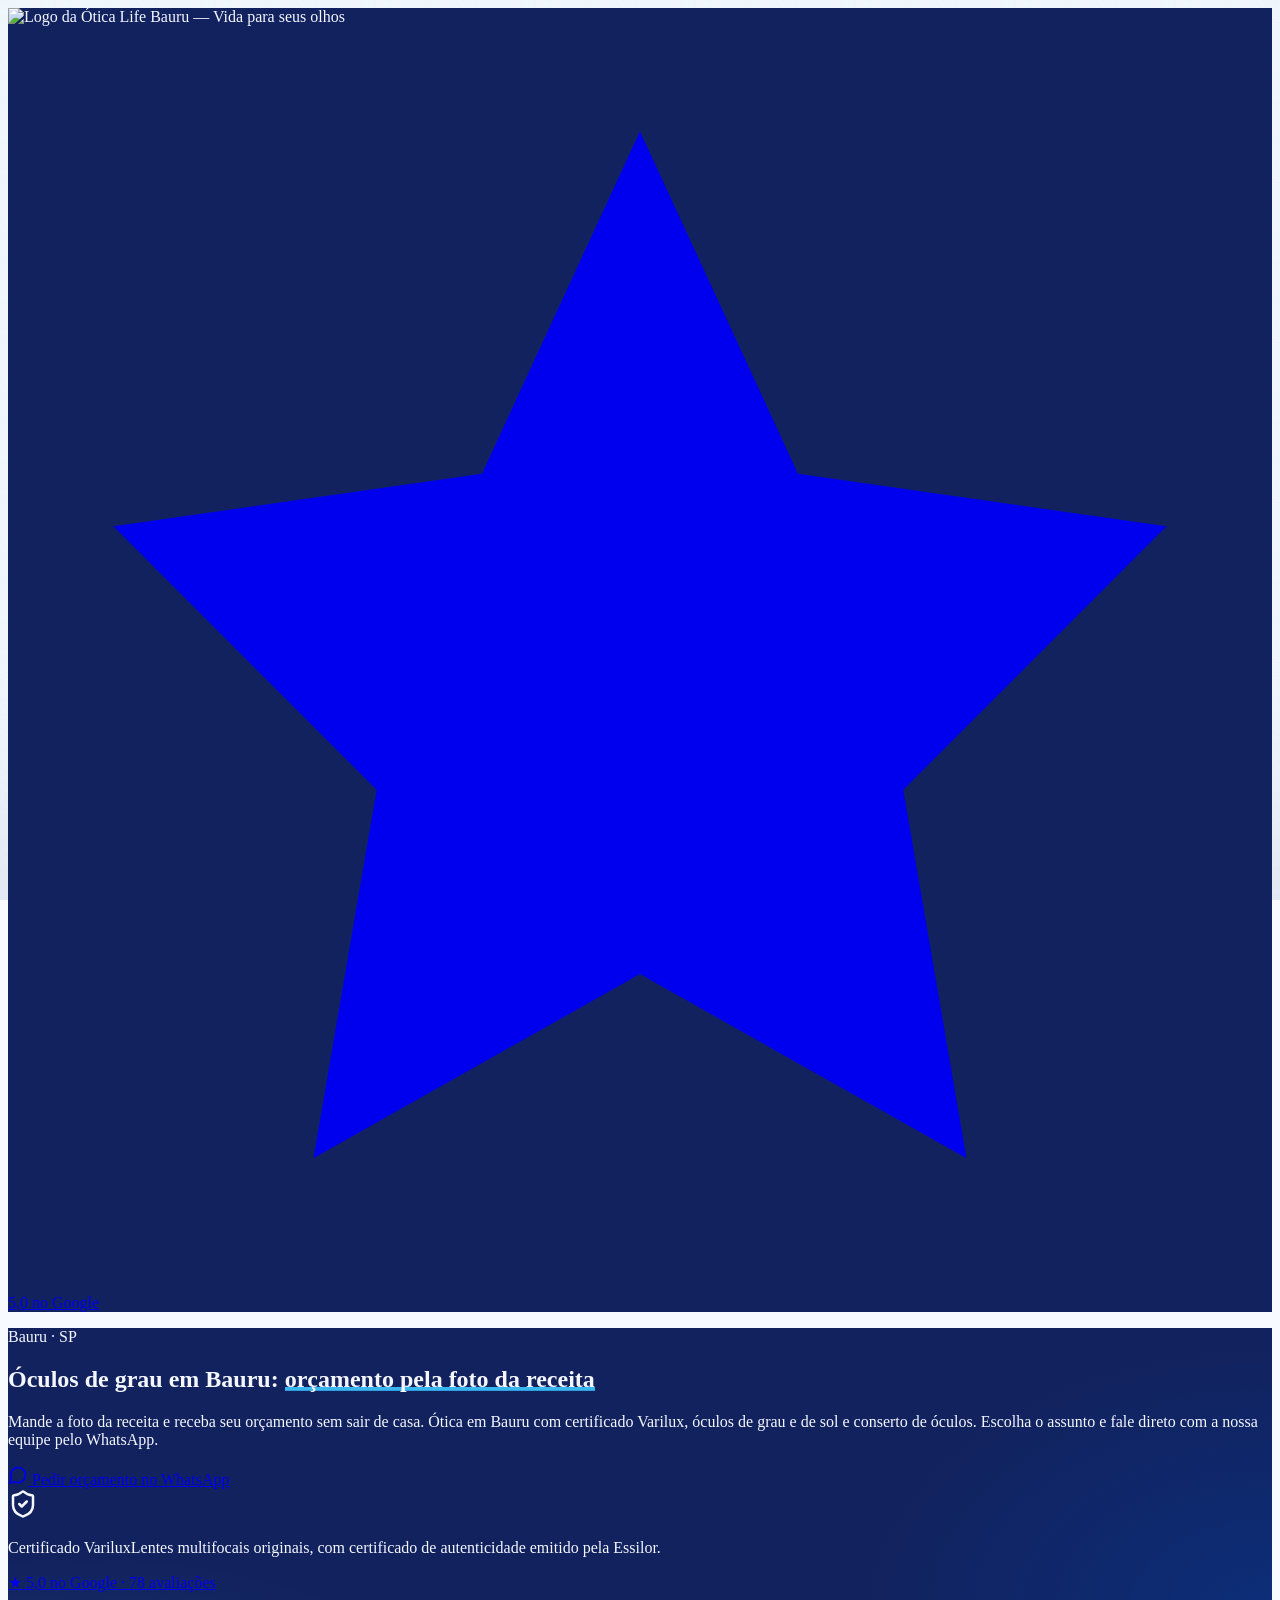
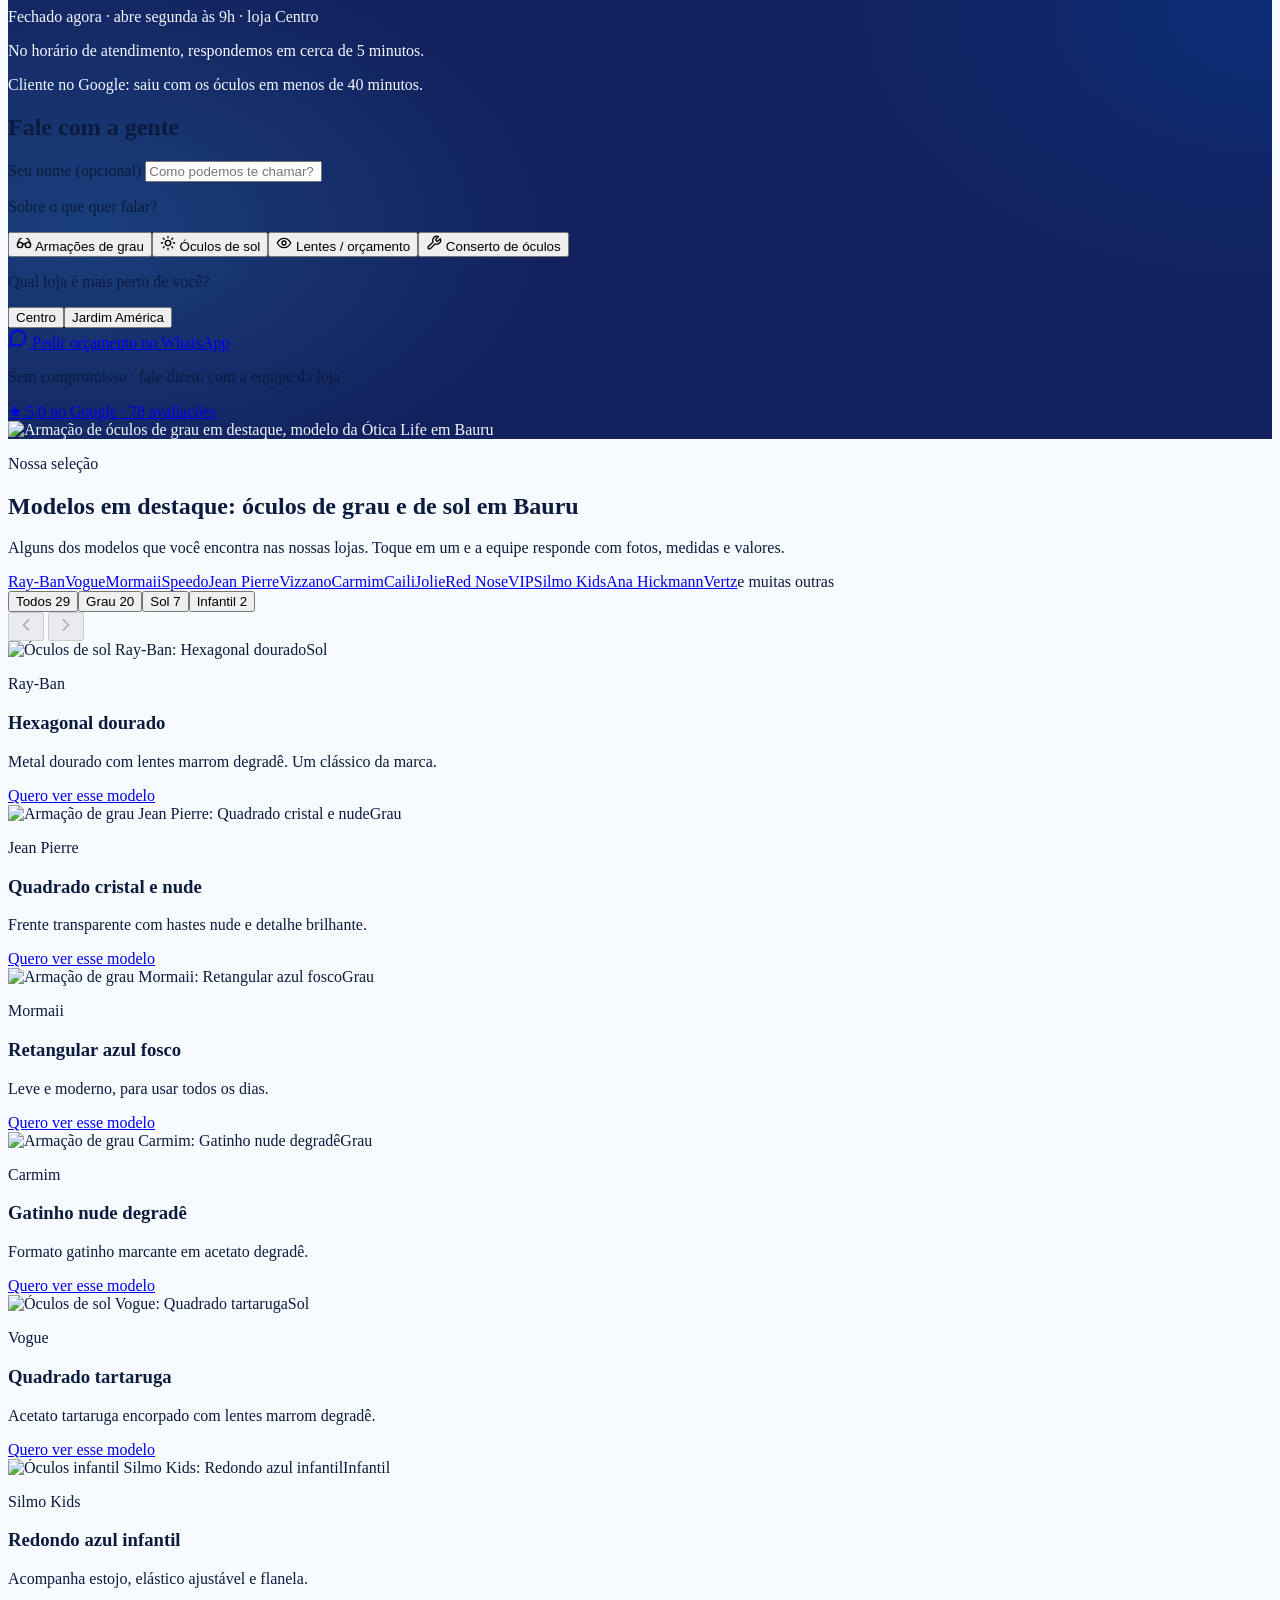
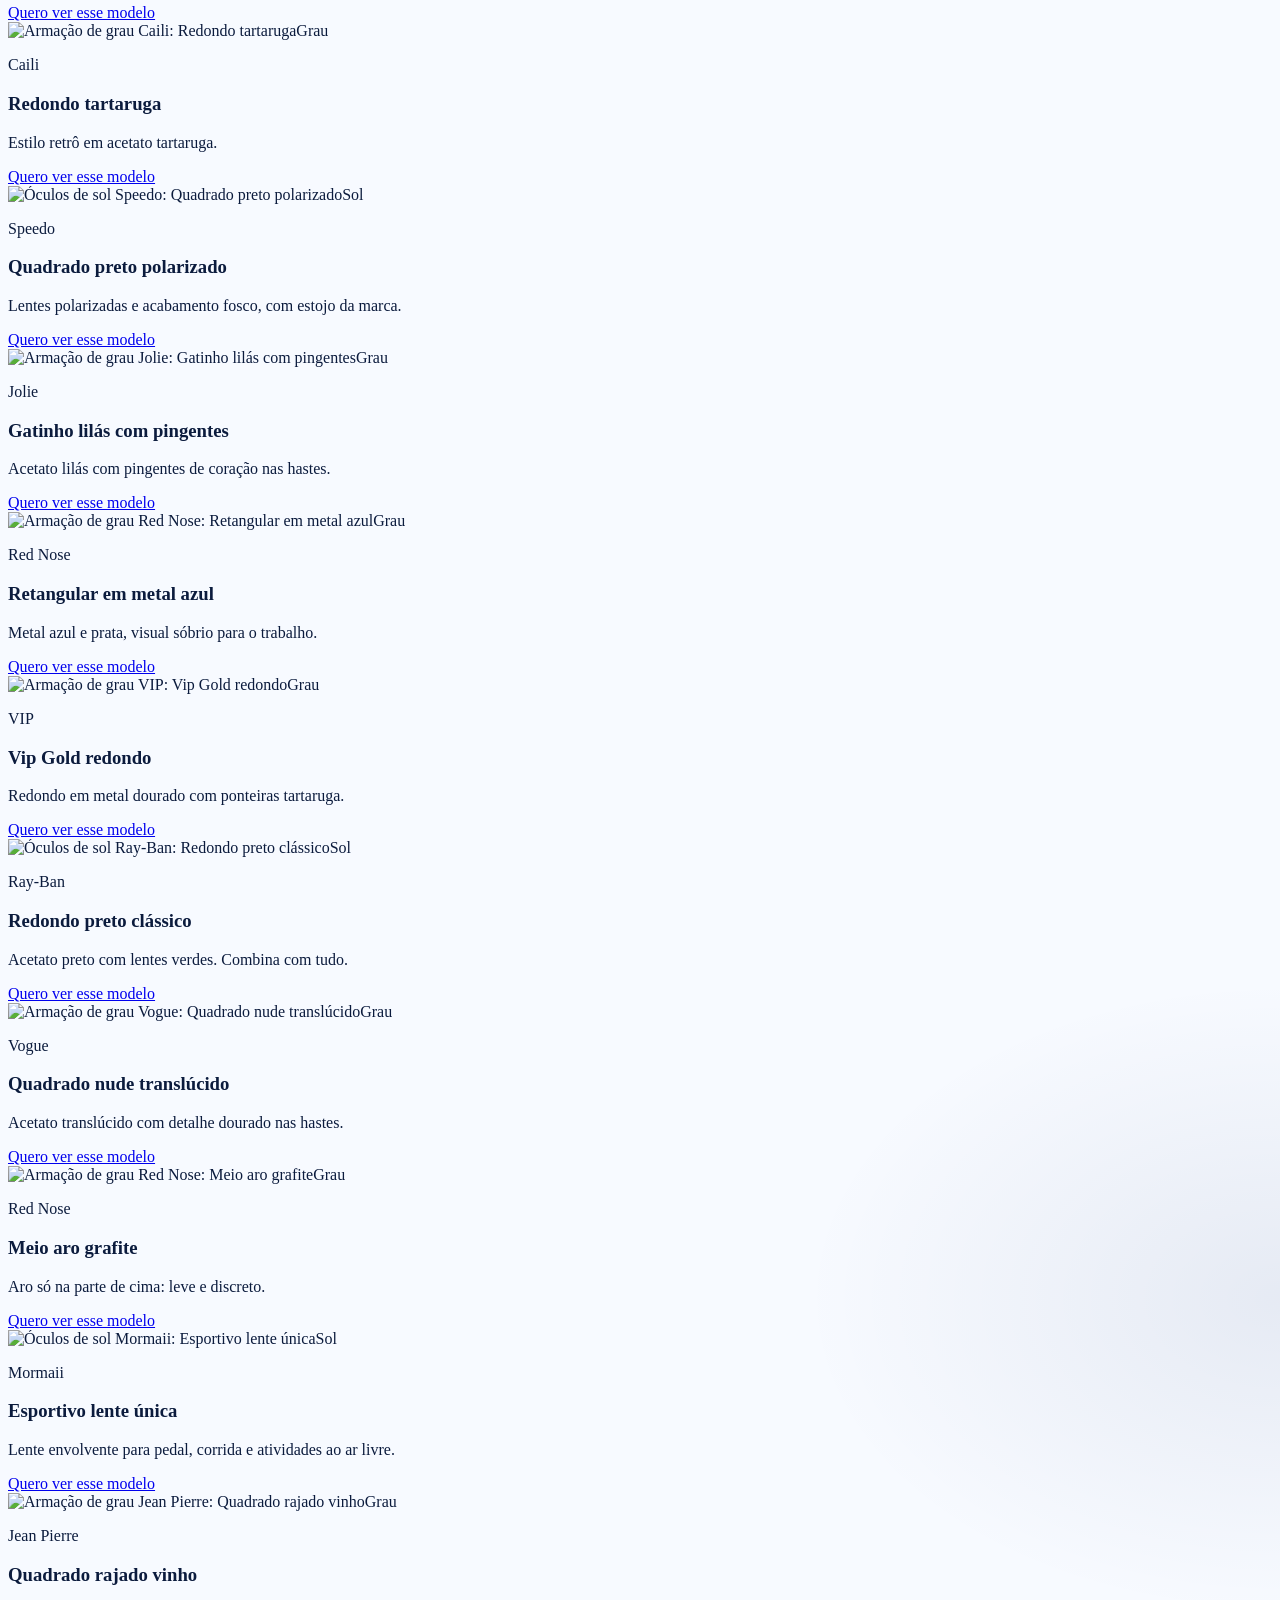
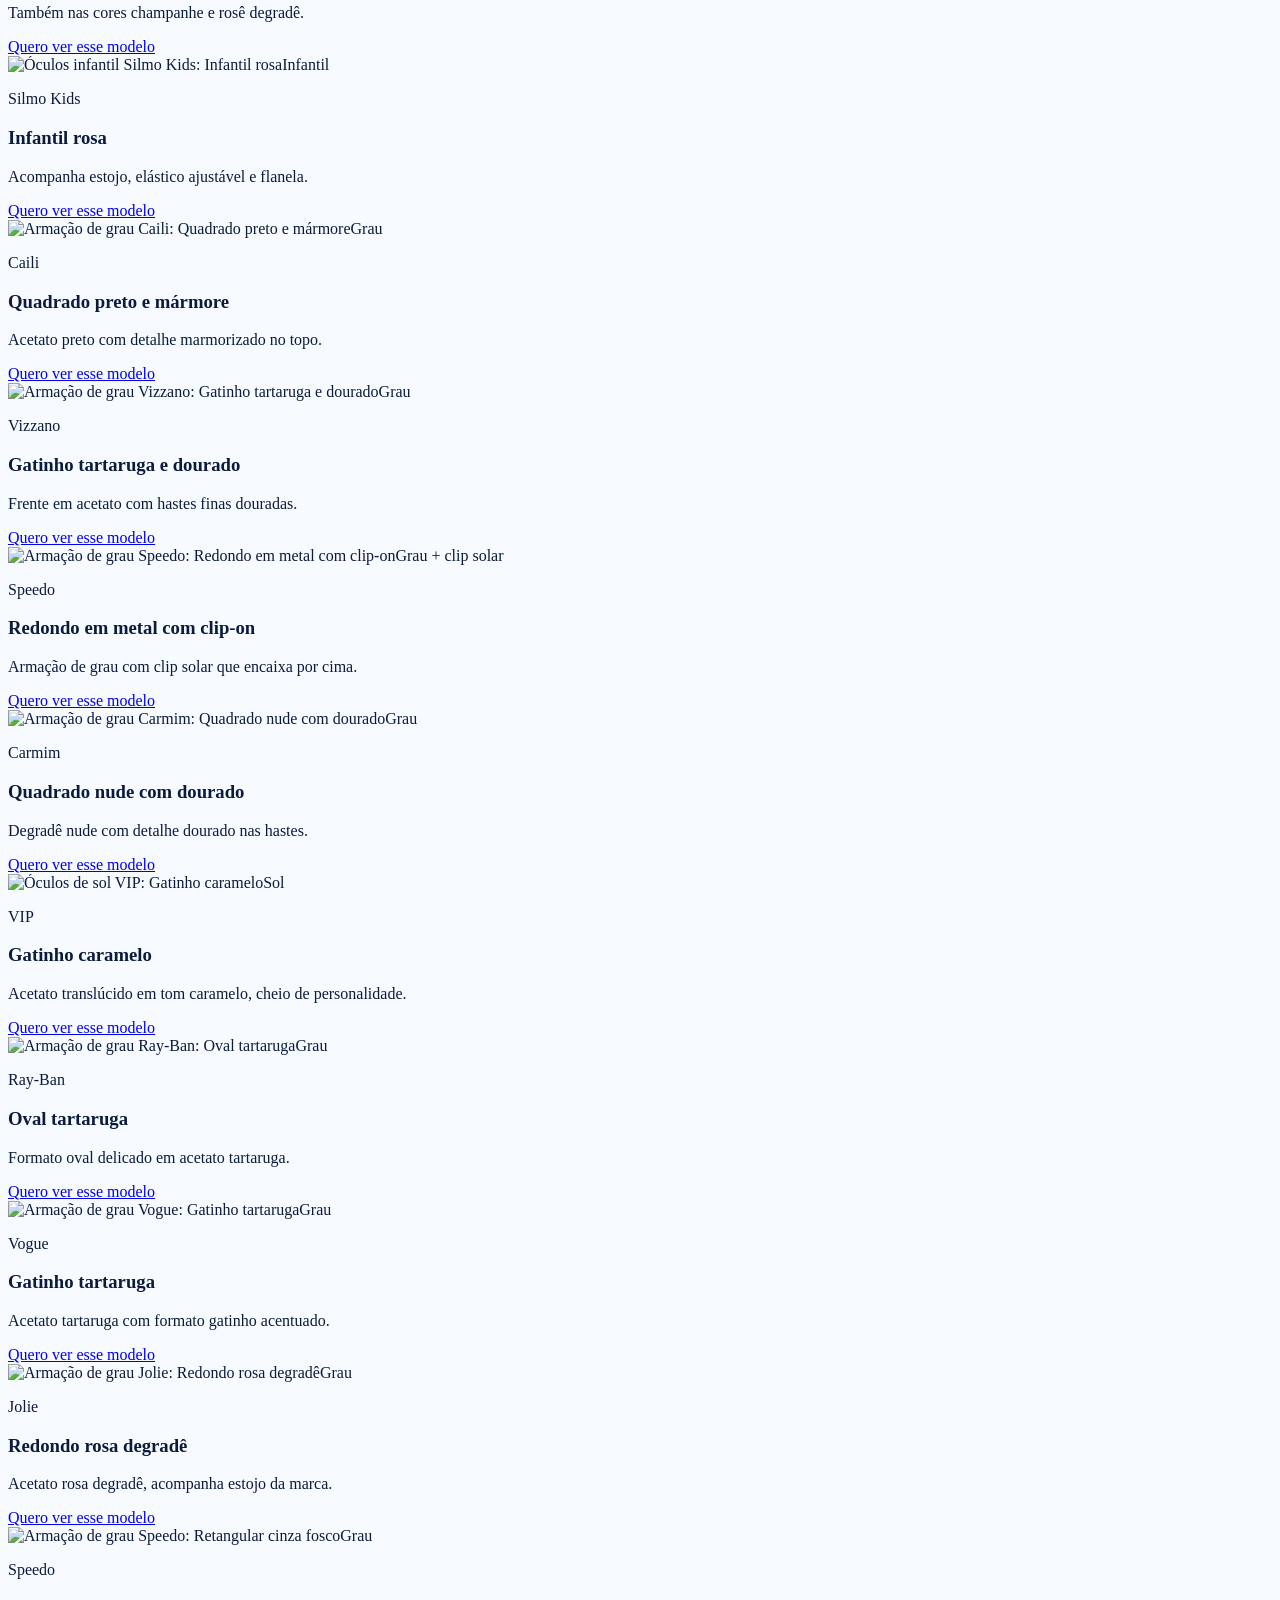
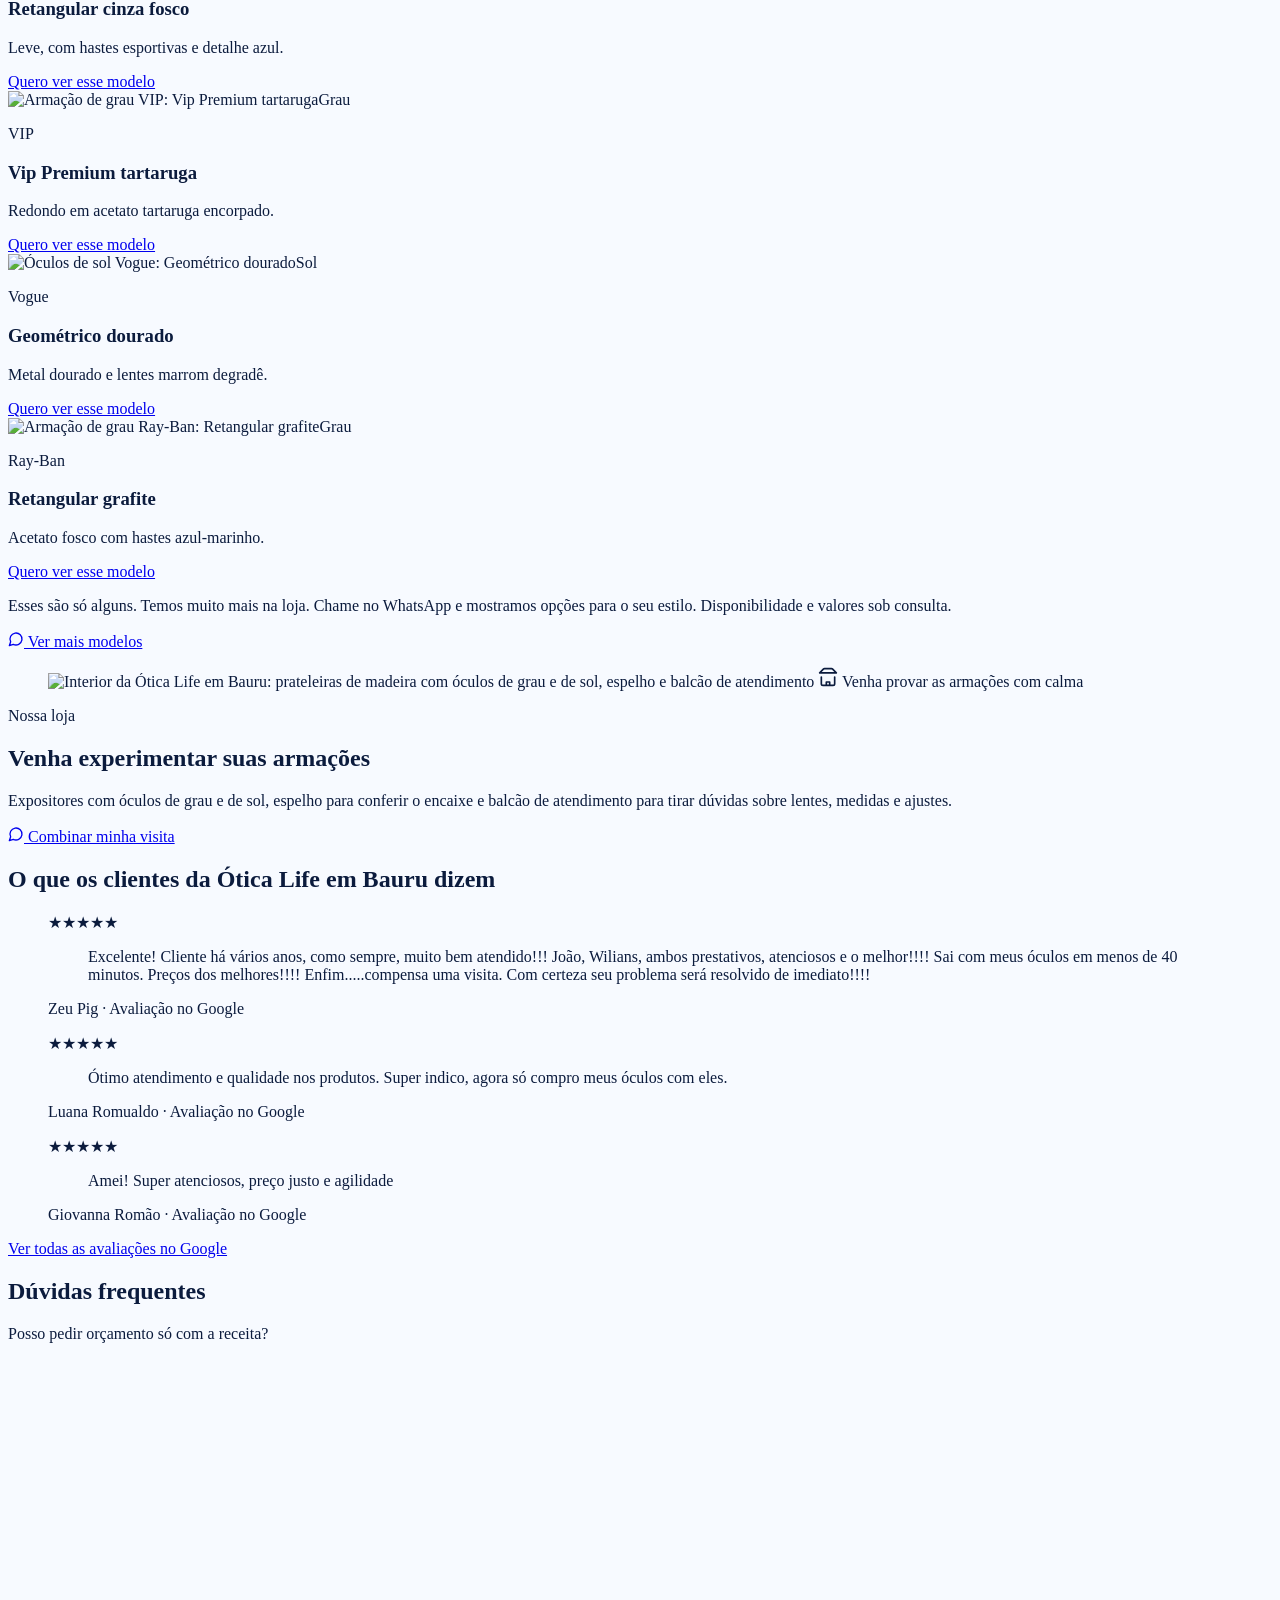
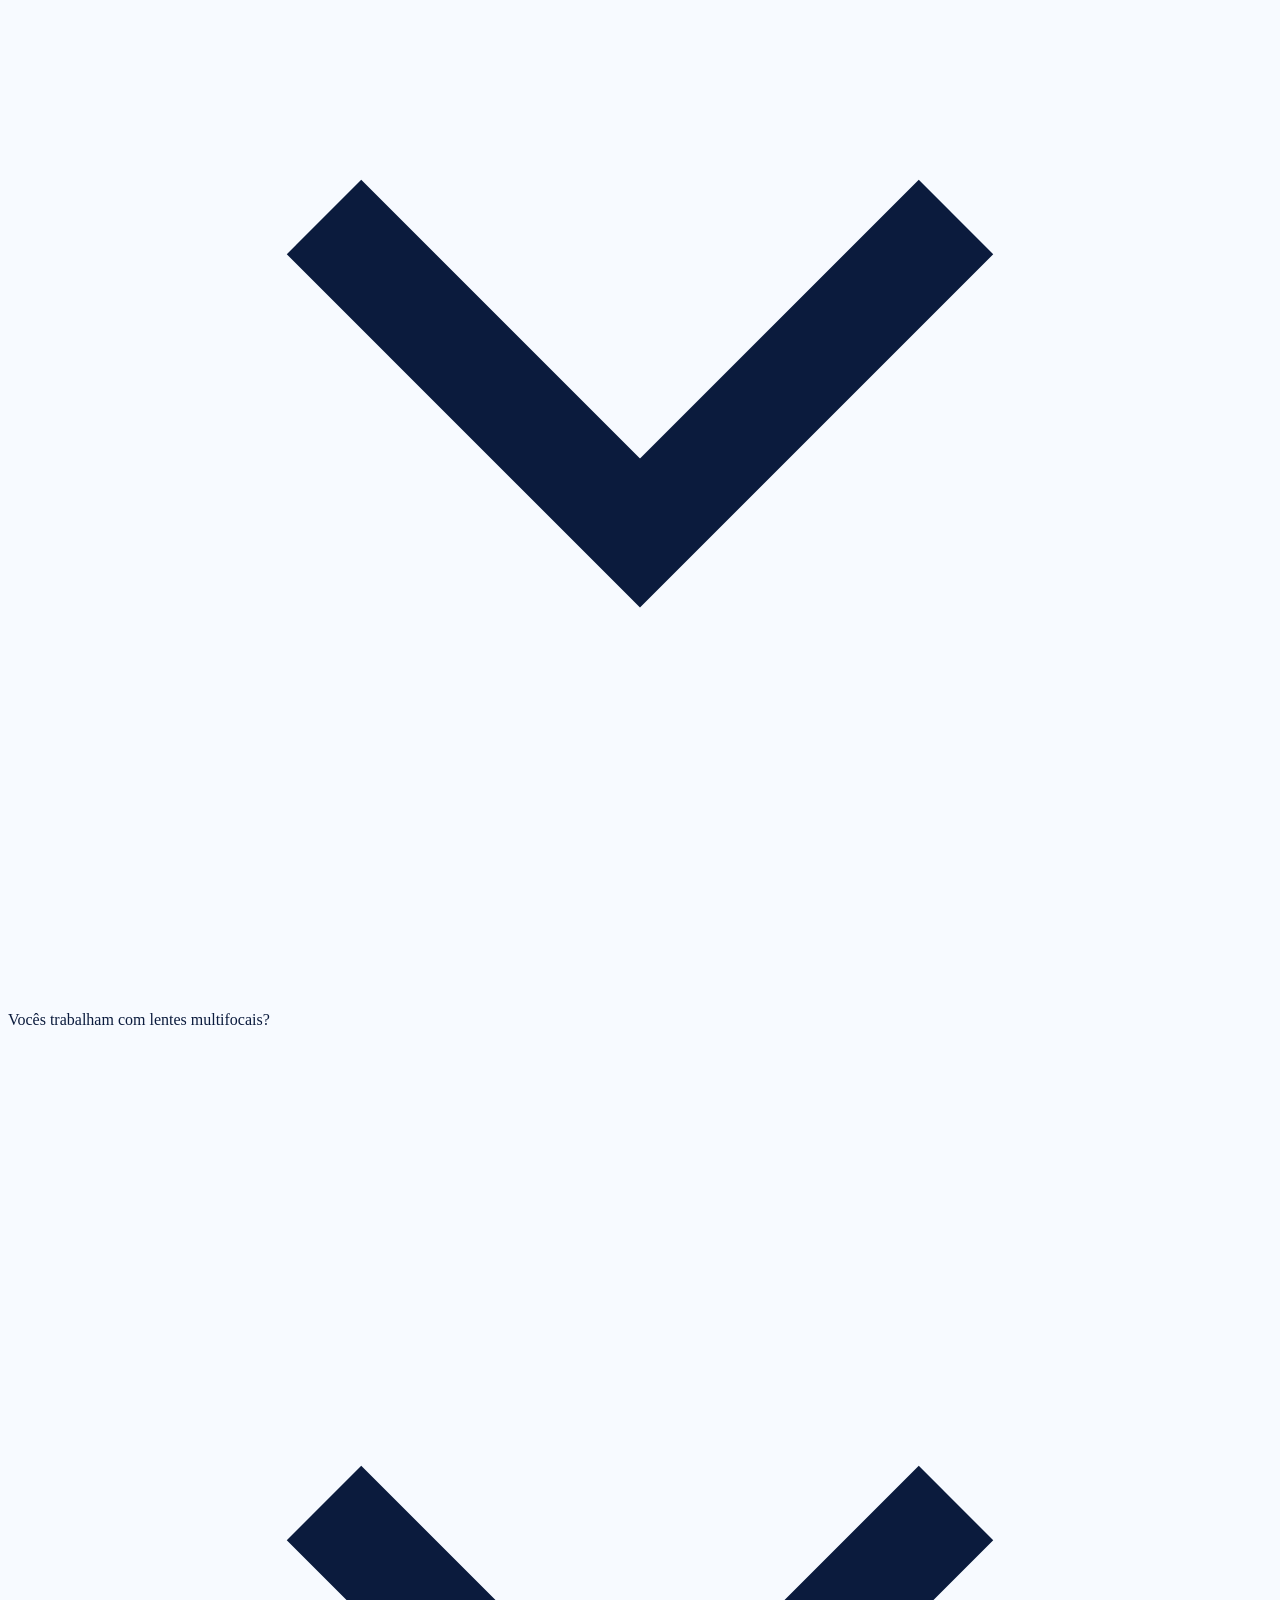
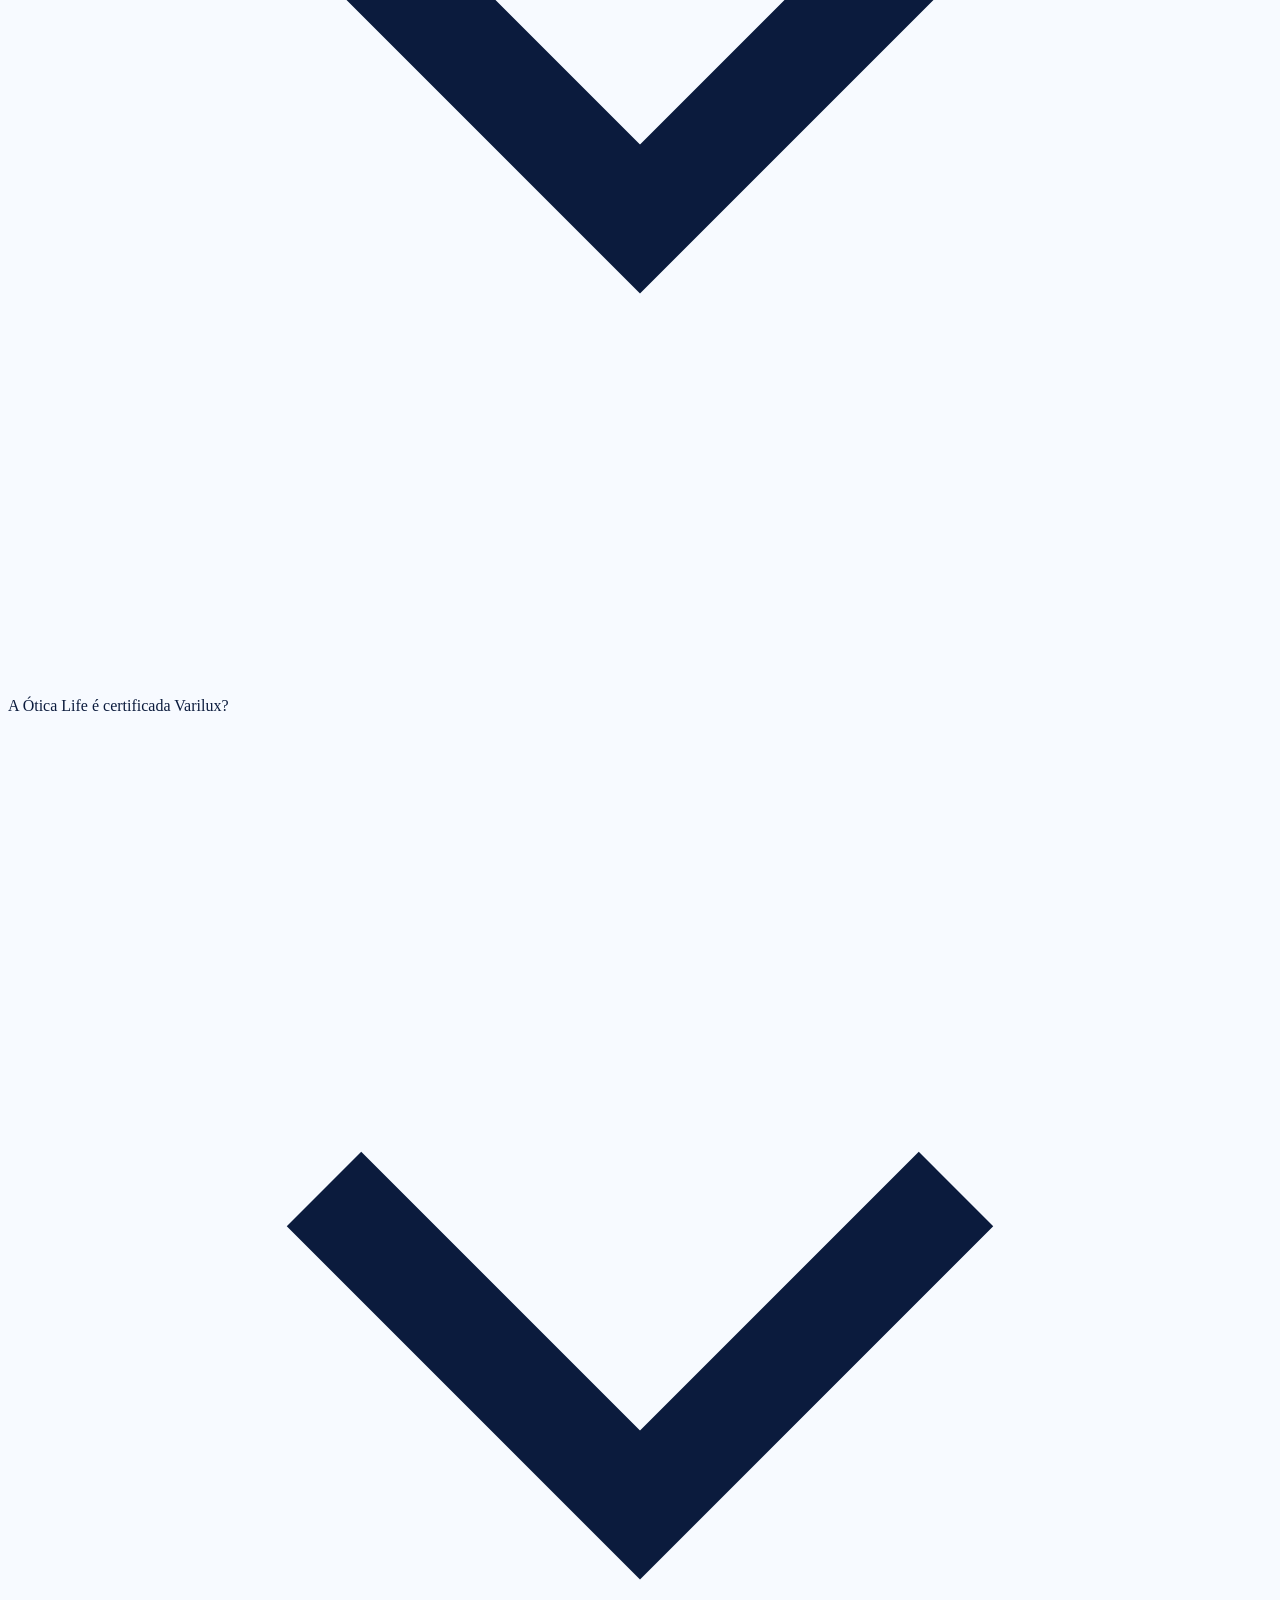
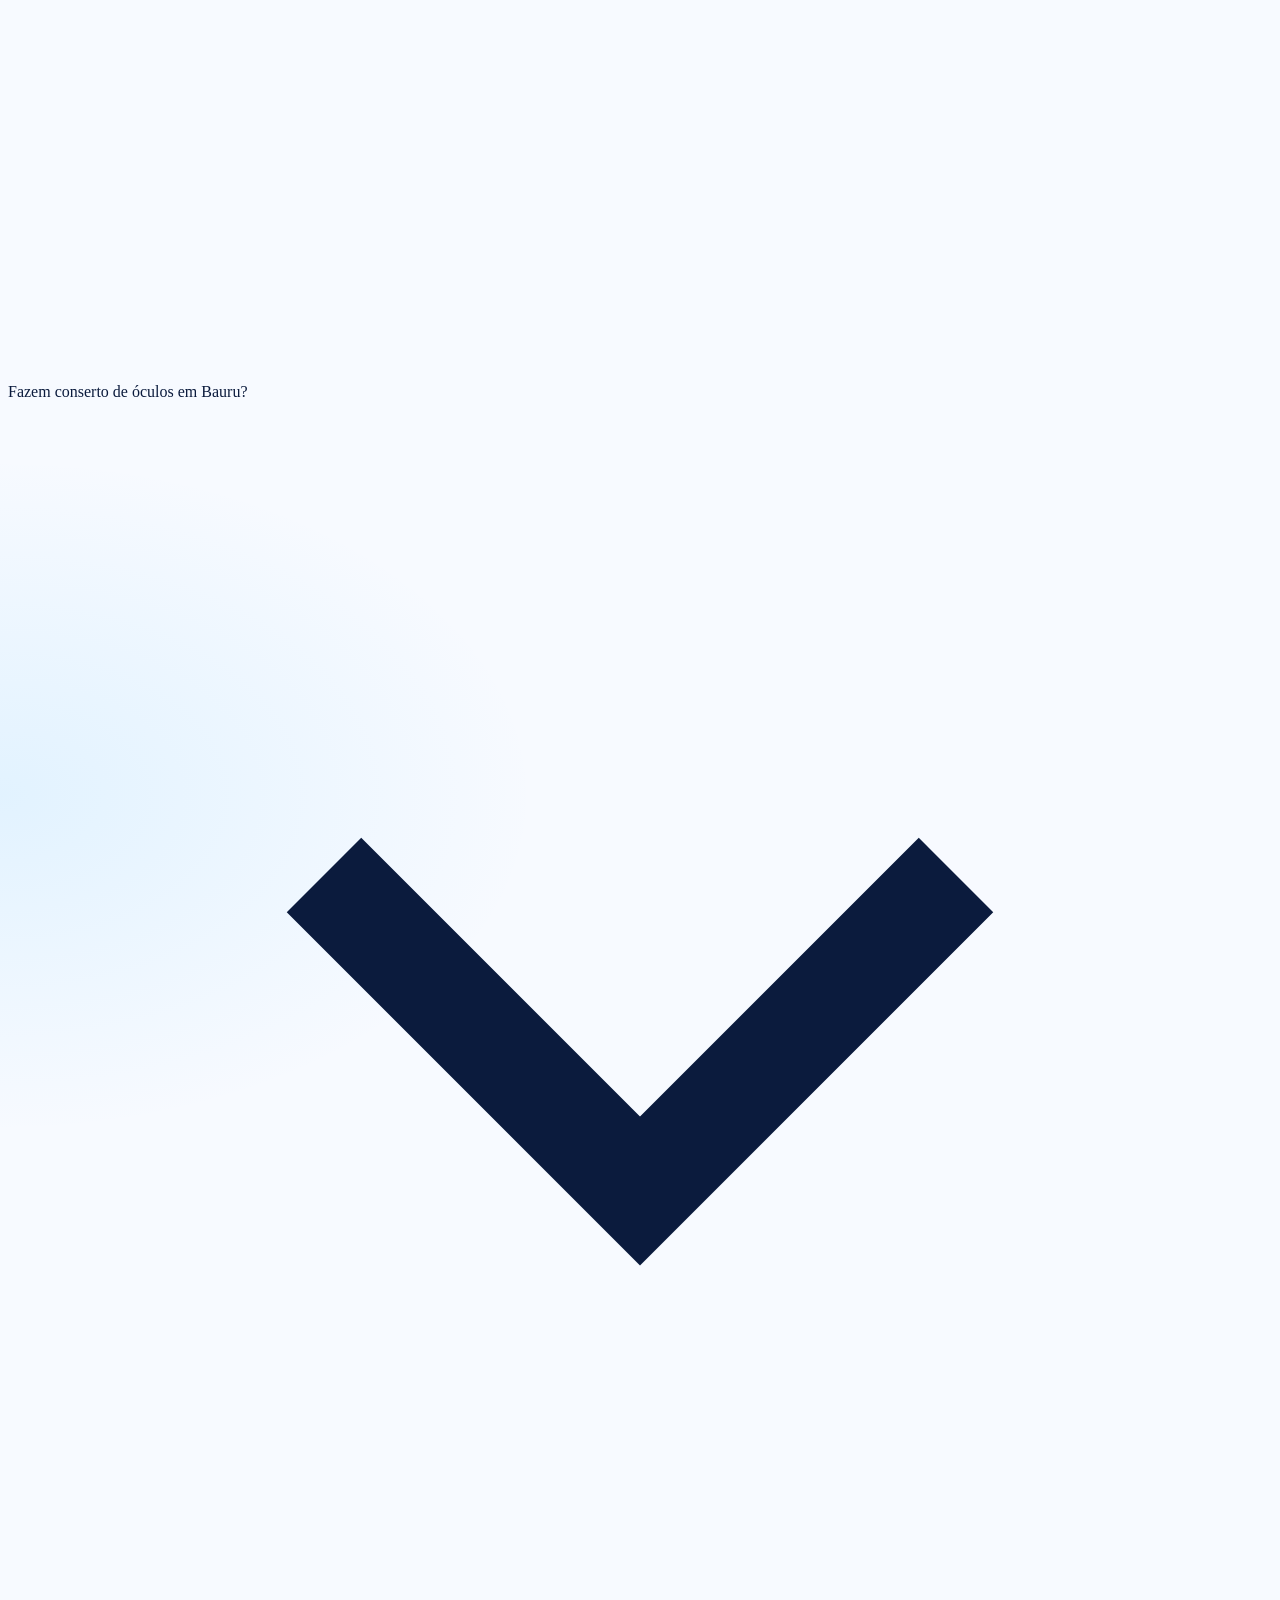
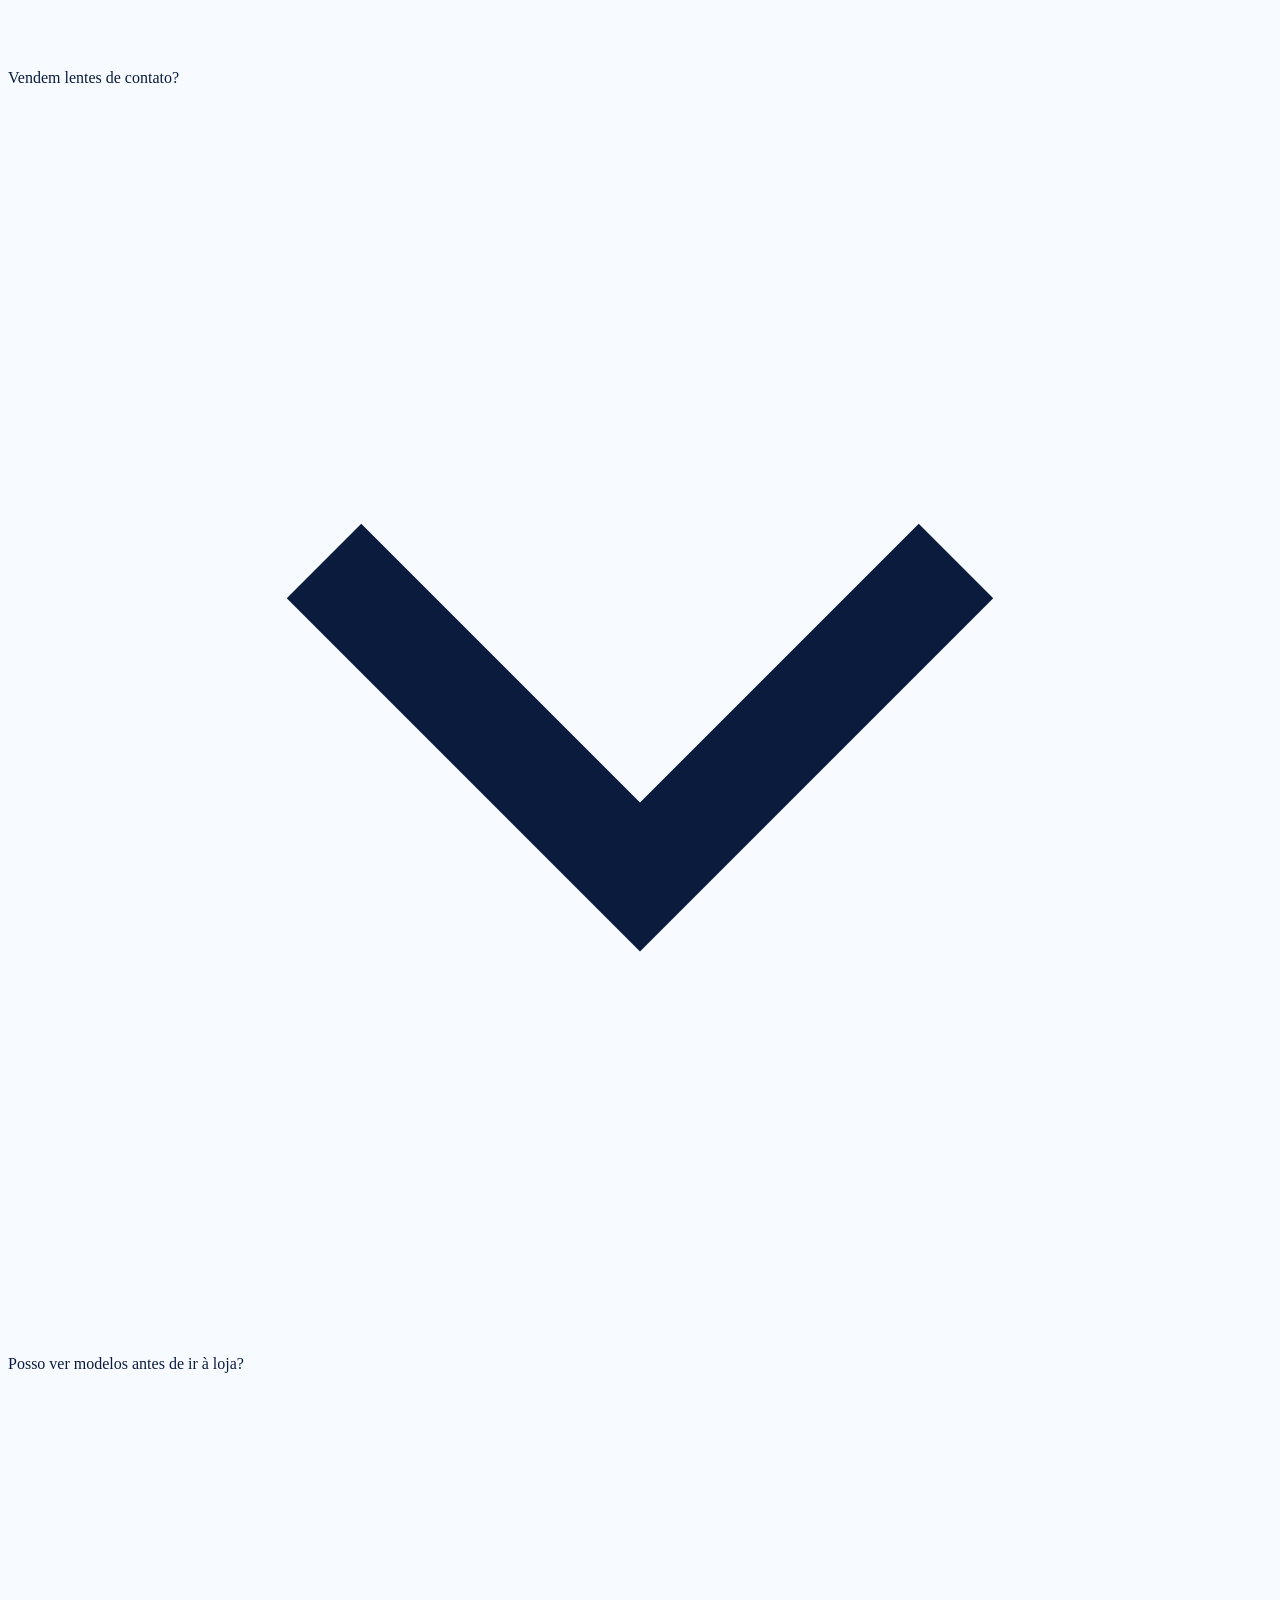
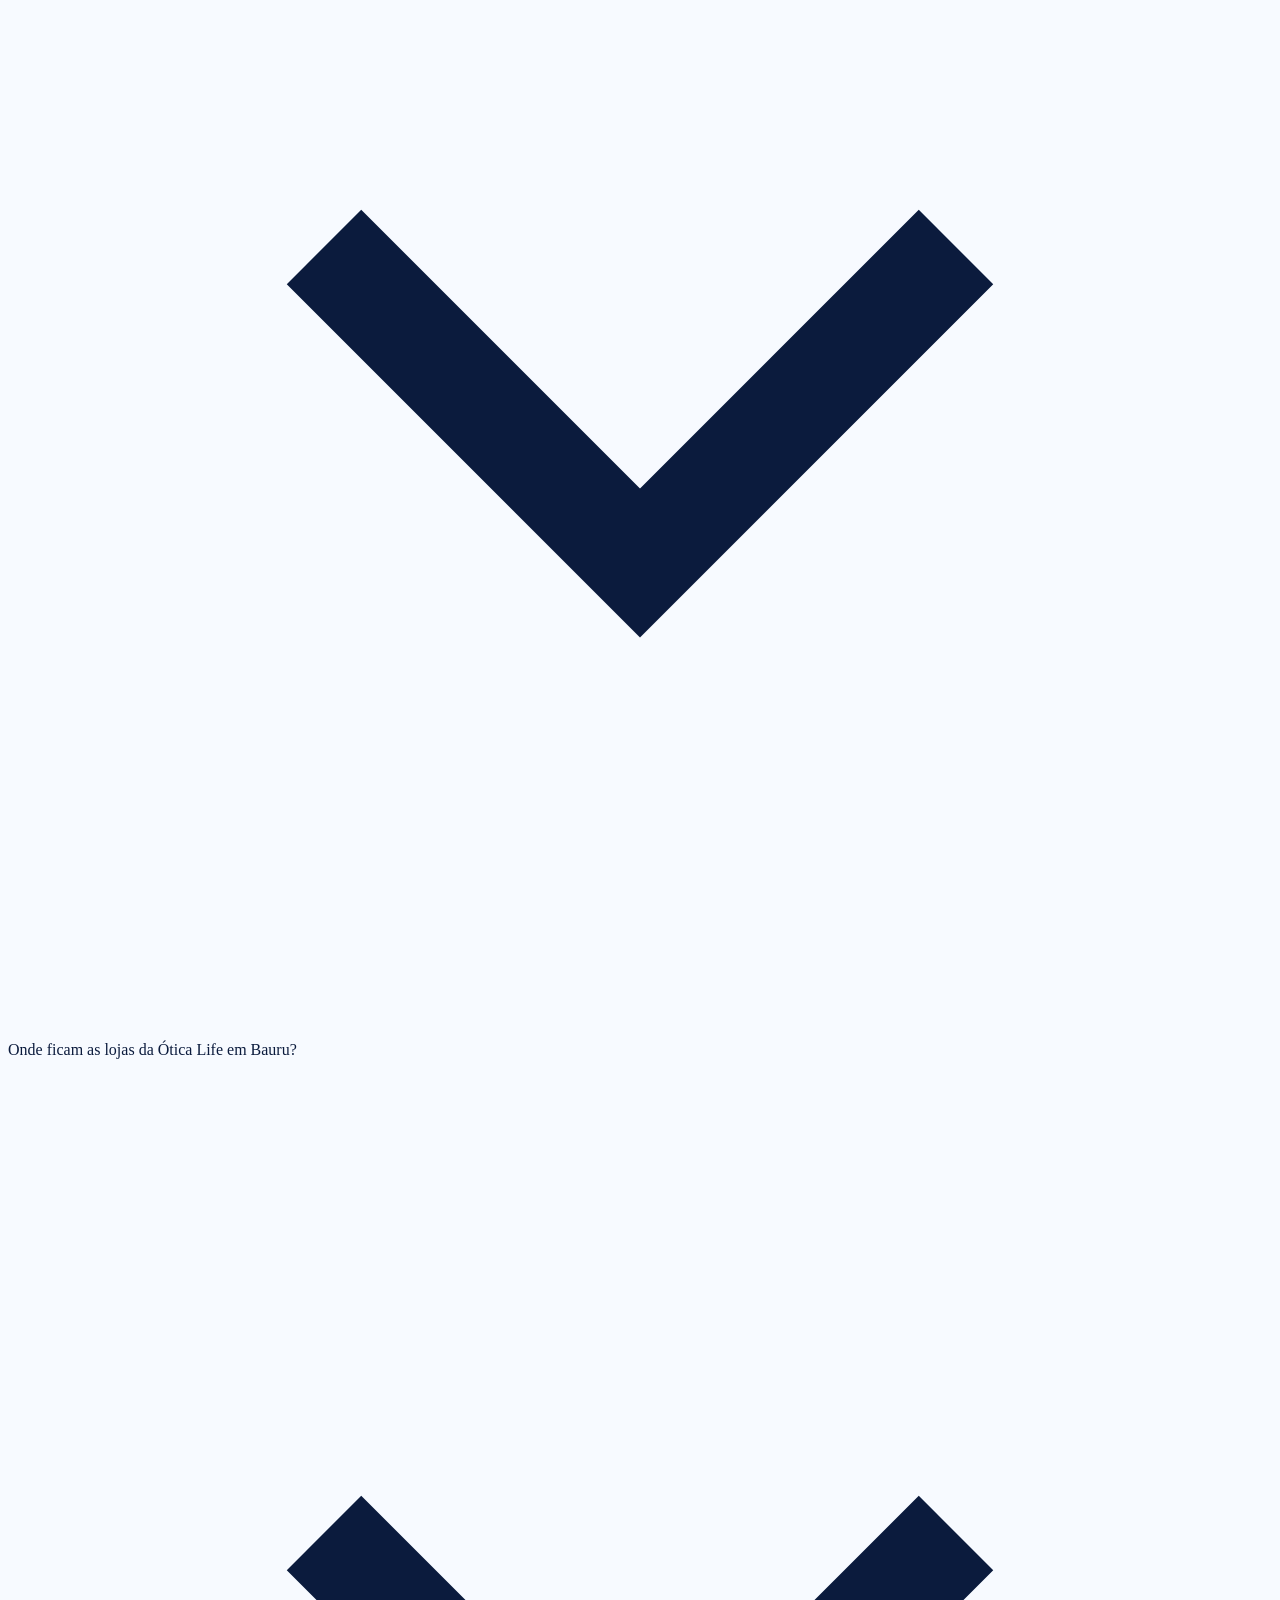
==== otica-life-site/otica-life-site/index.html @ 7c97c5a3 "Add files via upload" ====
<!DOCTYPE html>
<html lang="pt-BR">
<head>
<meta charset="utf-8">
<meta name="color-scheme" content="light">
<meta name="theme-color" content="#12225e">
<meta name="viewport" content="width=device-width, initial-scale=1, viewport-fit=cover">
<title>Óculos de Grau em Bauru | Ótica Life – Orçamento no WhatsApp</title>
<meta name="description" content="Ótica em Bauru: óculos de grau e de sol, lentes multifocais Varilux e conserto de óculos. Duas lojas, nota 5,0 no Google. Orçamento pelo WhatsApp.">
<meta name="keywords" content="ótica em Bauru, óculos de grau Bauru, lentes multifocais Varilux Bauru, conserto de óculos Bauru, óculos de sol Bauru, armações Ray-Ban Bauru, orçamento de óculos com receita, ótica Centro Bauru, ótica Jardim América Bauru">
<meta name="robots" content="index,follow,max-image-preview:large,max-snippet:-1">
<meta name="author" content="Ótica Life">
<link rel="canonical" href="https://www.oticalifebauru.com.br/">
<link rel="alternate" hreflang="pt-BR" href="https://www.oticalifebauru.com.br/">
<meta name="geo.region" content="BR-SP"><meta name="geo.placename" content="Bauru"><meta name="geo.position" content="-22.3228783;-49.0720352"><meta name="ICBM" content="-22.3147, -49.0608">
<meta property="og:type" content="website"><meta property="og:locale" content="pt_BR"><meta property="og:site_name" content="Ótica Life Bauru">
<meta property="og:title" content="Óculos de Grau em Bauru | Ótica Life – Orçamento no WhatsApp"><meta property="og:description" content="Ótica em Bauru: óculos de grau e de sol, lentes multifocais Varilux e conserto de óculos. Duas lojas, nota 5,0 no Google. Orçamento pelo WhatsApp."><meta property="og:url" content="https://www.oticalifebauru.com.br/">
<meta property="og:image" content="https://www.oticalifebauru.com.br/assets/img/og-otica-life-bauru.jpg"><meta property="og:image:width" content="1200"><meta property="og:image:height" content="630"><meta property="og:image:alt" content="Ótica Life Bauru — óculos de grau, lentes e conserto">
<meta name="twitter:card" content="summary_large_image"><meta name="twitter:title" content="Óculos de Grau em Bauru | Ótica Life – Orçamento no WhatsApp"><meta name="twitter:description" content="Ótica em Bauru: óculos de grau e de sol, lentes multifocais Varilux e conserto de óculos. Duas lojas, nota 5,0 no Google. Orçamento pelo WhatsApp."><meta name="twitter:image" content="https://www.oticalifebauru.com.br/assets/img/og-otica-life-bauru.jpg">
<link rel="preconnect" href="https://fonts.googleapis.com"><link rel="preconnect" href="https://fonts.gstatic.com" crossorigin>
<script type="application/ld+json">{"@context":"https://schema.org","@graph":[{"@type":"Organization","@id":"https://www.oticalifebauru.com.br/#org","name":"Ótica Life","legalName":"Willians Jhony Valote","taxID":"33.731.623/0001-93","email":"oticalife855@gmail.com","founder":{"@type":"Person","name":"Willians Jhony Valote"},"slogan":"Vida para seus olhos","url":"https://www.oticalifebauru.com.br/","logo":"https://www.oticalifebauru.com.br/assets/img/logo-otica-life-bauru.png","description":"Ótica moderna em Bauru, SP, com certificado Varilux, especialista em óculos de grau, lentes multifocais e conserto de óculos.","knowsAbout":["óculos de grau","óculos de sol","lentes multifocais Varilux","conserto de óculos","lentes de contato"],"brand":[{"@type":"Brand","name":"Ray-Ban"},{"@type":"Brand","name":"Vogue"},{"@type":"Brand","name":"Ana Hickmann"},{"@type":"Brand","name":"Mormaii"},{"@type":"Brand","name":"Speedo"},{"@type":"Brand","name":"Caili"},{"@type":"Brand","name":"Vertz"}],"hasOfferCatalog":{"@type":"OfferCatalog","name":"Produtos e serviços","itemListElement":[{"@type":"Offer","itemOffered":{"@type":"Service","name":"Óculos de grau e armações","areaServed":"Bauru, SP"}},{"@type":"Offer","itemOffered":{"@type":"Service","name":"Óculos de sol","areaServed":"Bauru, SP"}},{"@type":"Offer","itemOffered":{"@type":"Service","name":"Lentes multifocais Varilux","areaServed":"Bauru, SP"}},{"@type":"Offer","itemOffered":{"@type":"Service","name":"Conserto e reparo de óculos","areaServed":"Bauru, SP"}},{"@type":"Offer","itemOffered":{"@type":"Service","name":"Lentes de contato","areaServed":"Bauru, SP"}},{"@type":"Offer","itemOffered":{"@type":"Service","name":"Orçamento de lentes com foto da receita pelo WhatsApp","areaServed":"Bauru, SP"}}]}},{"@type":["Optician","LocalBusiness"],"@id":"https://www.oticalifebauru.com.br/#centro","name":"Ótica Life Centro","url":"https://www.oticalifebauru.com.br/","image":"https://www.oticalifebauru.com.br/assets/img/loja-otica-life-bauru.jpg","parentOrganization":{"@id":"https://www.oticalifebauru.com.br/#org"},"telephone":"+55-14-98832-7621","address":{"@type":"PostalAddress","streetAddress":"R. Rio Branco, 8-28 - Centro","addressLocality":"Bauru","addressRegion":"SP","addressCountry":"BR","postalCode":"17010-190"},"areaServed":{"@type":"City","name":"Bauru"},"openingHoursSpecification":[{"@type":"OpeningHoursSpecification","dayOfWeek":["Monday","Tuesday","Wednesday","Thursday","Friday"],"opens":"09:00","closes":"18:00"},{"@type":"OpeningHoursSpecification","dayOfWeek":"Saturday","opens":"09:00","closes":"14:30"}],"sameAs":["https://www.instagram.com/otica_life/"],"description":"Ótica em Centro, Bauru: óculos de grau e de sol, lentes multifocais Varilux e conserto de óculos.","geo":{"@type":"GeoCoordinates","latitude":-22.3228783,"longitude":-49.0720352},"hasMap":"https://www.google.com/maps/search/?api=1&query=%C3%93tica%20Life%20Bauru&query_place_id=ChIJV5Cbx7Fnv5QRGYSnt9SG_II"},{"@type":["Optician","LocalBusiness"],"@id":"https://www.oticalifebauru.com.br/#jardim-america","name":"Ótica Life Jardim América","url":"https://www.oticalifebauru.com.br/","image":"https://www.oticalifebauru.com.br/assets/img/loja-otica-life-bauru.jpg","parentOrganization":{"@id":"https://www.oticalifebauru.com.br/#org"},"telephone":"+55-14-98820-3639","address":{"@type":"PostalAddress","streetAddress":"Av. Nossa Sra. de Fátima, 9-85 - Jardim América","addressLocality":"Bauru","addressRegion":"SP","addressCountry":"BR","postalCode":"17017-337"},"areaServed":{"@type":"City","name":"Bauru"},"openingHoursSpecification":[{"@type":"OpeningHoursSpecification","dayOfWeek":["Monday","Tuesday","Wednesday","Thursday","Friday"],"opens":"09:00","closes":"18:00"},{"@type":"OpeningHoursSpecification","dayOfWeek":"Saturday","opens":"09:00","closes":"13:00"}],"sameAs":["https://www.instagram.com/otica_life/"],"description":"Ótica em Jardim América, Bauru: óculos de grau e de sol, lentes multifocais Varilux e conserto de óculos.","geo":{"@type":"GeoCoordinates","latitude":-22.3472265,"longitude":-49.0597135},"hasMap":"https://www.google.com/maps/search/?api=1&query=%C3%93tica%20Life%20Bauru&query_place_id=ChIJEcZu27hnv5QRCuILIx56Ngc"},{"@type":"WebSite","@id":"https://www.oticalifebauru.com.br/#site","url":"https://www.oticalifebauru.com.br/","name":"Ótica Life Bauru","inLanguage":"pt-BR","publisher":{"@id":"https://www.oticalifebauru.com.br/#org"}},{"@type":"WebPage","@id":"https://www.oticalifebauru.com.br/#page","url":"https://www.oticalifebauru.com.br/","name":"Óculos de Grau em Bauru | Ótica Life","isPartOf":{"@id":"https://www.oticalifebauru.com.br/#site"},"about":{"@id":"https://www.oticalifebauru.com.br/#org"},"primaryImageOfPage":{"@type":"ImageObject","url":"https://www.oticalifebauru.com.br/assets/img/armacao-oculos-de-grau-otica-life-bauru.jpg","caption":"Armação de óculos de grau Ótica Life Bauru"},"inLanguage":"pt-BR"},{"@type":"FAQPage","@id":"https://www.oticalifebauru.com.br/#faq","mainEntity":[{"@type":"Question","name":"Posso pedir orçamento só com a receita?","acceptedAnswer":{"@type":"Answer","text":"Sim. Envie uma foto da receita pelo WhatsApp e a equipe monta o orçamento das lentes para você."}},{"@type":"Question","name":"Vocês trabalham com lentes multifocais?","acceptedAnswer":{"@type":"Answer","text":"Sim, de visão simples a multifocais, com opções para cada necessidade e orçamento."}},{"@type":"Question","name":"A Ótica Life é certificada Varilux?","acceptedAnswer":{"@type":"Answer","text":"Sim. A Ótica Life tem o Certificado Varilux, documento emitido pela Essilor que garante a autenticidade das lentes multifocais Varilux."}},{"@type":"Question","name":"Fazem conserto de óculos em Bauru?","acceptedAnswer":{"@type":"Answer","text":"Sim: troca de plaquetas, molas, parafusos e ponteiras, solda em metal e acetato, higienização e restauração."}},{"@type":"Question","name":"Vendem lentes de contato?","acceptedAnswer":{"@type":"Answer","text":"Sim. Fale com a equipe para tirar dúvidas sobre o tipo ideal para você."}},{"@type":"Question","name":"Posso ver modelos antes de ir à loja?","acceptedAnswer":{"@type":"Answer","text":"Pode. Peça pelo WhatsApp e a equipe envia fotos de armações e óculos de sol."}},{"@type":"Question","name":"Onde ficam as lojas da Ótica Life em Bauru?","acceptedAnswer":{"@type":"Answer","text":"Temos duas unidades em Bauru: Centro, na R. Rio Branco, 8-28, e Jardim América, na Av. Nossa Sra. de Fátima, 9-85."}},{"@type":"Question","name":"Qual o horário de atendimento?","acceptedAnswer":{"@type":"Answer","text":"De segunda a sexta, das 9h às 18h. Aos sábados, a loja Centro abre das 9h às 14h30 e a Jardim América das 9h às 13h. Domingo fechado."}}]}]}</script>
<script>
/* Consentimento de cookies (LGPD): tudo começa NEGADO. Nenhuma ferramenta de medição carrega antes de a pessoa aceitar. */
window.dataLayer = window.dataLayer || [];
function gtag(){ dataLayer.push(arguments); }
gtag('consent', 'default', { ad_storage:'denied', ad_user_data:'denied', ad_personalization:'denied', analytics_storage:'denied', functionality_storage:'granted', security_storage:'granted', wait_for_update:500 });
</script>
<link rel="stylesheet" href="/assets/css/site.css">
<link rel="icon" href="/favicon.ico" sizes="48x48">
<link rel="icon" type="image/png" sizes="32x32" href="/assets/icons/favicon-32.png">
<link rel="apple-touch-icon" href="/assets/icons/apple-touch-icon.png">
<link rel="manifest" href="/site.webmanifest">
<meta name="ICBM" content="-22.3228783, -49.0720352">
<link href="https://fonts.googleapis.com/css2?family=Fraunces:wght@600;700&family=Manrope:wght@400;600;700;800&display=swap" rel="stylesheet">
<style>
:root{--radius:1rem;--background:#f7faff;--foreground:#0b1b3d;--card:#ffffff;--primary:#12225e;--primary-foreground:#ffffff;--secondary:#e9f3fd;--muted:#eef4fb;--muted-foreground:#4b5b7a;--accent:#38b6f0;--whatsapp:oklch(0.68 0.17 150);--whatsapp-foreground:oklch(0.99 0 0);--border:#d8e4f2;--ring:#12225e;box-sizing:border-box;padding-top:env(safe-area-inset-top,0px);padding-bottom:env(safe-area-inset-bottom,0px);color-scheme:light}
html{scroll-padding-top:env(safe-area-inset-top,0px)}
.on-navy{--foreground:#f4f7ff;--muted-foreground:#b8c7e6;--primary:#38b6f0;--border:#2f4698;background-color:#12225e;color:var(--foreground)}
.hero-navy{background-image:radial-gradient(44rem 26rem at 6% 70%,rgba(56,182,240,.20),transparent 65%),radial-gradient(40rem 26rem at 100% 40%,rgba(2,65,164,.38),transparent 65%)}
.light-scope{--foreground:#0b1b3d;--muted-foreground:#4b5b7a;--primary:#12225e;--border:#d8e4f2;color:var(--foreground)}
body{background-color:var(--background);color:var(--foreground);background-repeat:no-repeat;background-image:radial-gradient(62rem 38rem at 6% -4%,rgba(54,182,255,.17),transparent 62%),radial-gradient(48rem 32rem at 100% 24%,rgba(0,28,95,.07),transparent 62%),radial-gradient(54rem 34rem at 0% 64%,rgba(54,182,255,.11),transparent 62%),radial-gradient(46rem 30rem at 100% 90%,rgba(0,28,95,.06),transparent 62%)}
body::before,body::after{content:"";position:fixed;inset:0;z-index:-1;pointer-events:none}
body::before{background-image:url("data:image/svg+xml,%3Csvg xmlns='http://www.w3.org/2000/svg' width='160' height='160'%3E%3Cfilter id='n'%3E%3CfeTurbulence type='fractalNoise' baseFrequency='.85' numOctaves='2' stitchTiles='stitch'/%3E%3CfeColorMatrix values='0 0 0 0 0 0 0 0 0 .11 0 0 0 0 .37 0 0 0 .6 0'/%3E%3C/filter%3E%3Crect width='100%25' height='100%25' filter='url(%23n)'/%3E%3C/svg%3E");background-size:160px 160px;opacity:.09}
body::after{background:radial-gradient(ellipse 120% 90% at 50% 38%,transparent 58%,rgba(0,28,95,.11) 100%)}
#vFilter{scrollbar-width:none}#vFilter::-webkit-scrollbar{display:none}
details>summary{list-style:none;cursor:pointer}details>summary::-webkit-details-marker{display:none}
details[open] .chev{transform:rotate(180deg)}
@media (prefers-reduced-motion:no-preference){
@keyframes fxRise{from{opacity:0;transform:translateY(20px)}to{opacity:1;transform:none}}
@keyframes fxClip{from{clip-path:inset(0 0 100% 0 round 8px)}to{clip-path:inset(0 0 0 0 round 8px)}}
@keyframes fxClip2{from{clip-path:inset(0 0 100% 0)}to{clip-path:inset(0 0 0 0)}}
@keyframes fxStar{from{clip-path:inset(0 100% 0 0)}to{clip-path:inset(0 0 0 0)}}
@keyframes fxUl{to{background-size:100% .16em}}
@keyframes fxShine{0%,55%{transform:translateX(-130%)}100%{transform:translateX(130%)}}
@keyframes fxRing{0%{box-shadow:0 0 0 0 color-mix(in oklab,var(--whatsapp) 55%,transparent)}70%,100%{box-shadow:0 0 0 18px transparent}}
@keyframes fxOpen{from{opacity:0;transform:translateY(-6px)}to{opacity:1;transform:none}}
.fx-hide{opacity:0}
.fx-rise{animation:fxRise .75s cubic-bezier(.2,.7,.2,1) backwards;animation-delay:var(--d,0ms)}
.fx-clip{animation:fxClip 1.1s .2s cubic-bezier(.7,0,.2,1) backwards}
.fx-cliphide{clip-path:inset(0 0 100% 0)}
.fx-clip2{animation:fxClip2 1s cubic-bezier(.7,0,.2,1) backwards}
.fx-starhide{clip-path:inset(0 100% 0 0)}
.fx-star{animation:fxStar .9s .25s cubic-bezier(.5,0,.2,1) backwards}
.fx-ul{background-image:linear-gradient(var(--accent),var(--accent));background-repeat:no-repeat;background-position:0 94%;background-size:0 .16em;-webkit-box-decoration-break:clone;box-decoration-break:clone;animation:fxUl .9s 1s cubic-bezier(.6,0,.2,1) forwards}
#vitrineList[data-state=pre]>*,#brandList[data-state=pre]>*{opacity:0}
#vitrineList[data-state=in]>*{animation:fxRise .7s cubic-bezier(.2,.7,.2,1) backwards}
#brandList[data-state=in]>*{animation:fxRise .5s cubic-bezier(.2,.7,.2,1) backwards}
#vitrineList[data-state=in]>:nth-child(2){animation-delay:90ms}#vitrineList[data-state=in]>:nth-child(3){animation-delay:180ms}#vitrineList[data-state=in]>:nth-child(4){animation-delay:270ms}#vitrineList[data-state=in]>:nth-child(5){animation-delay:360ms}#vitrineList[data-state=in]>:nth-child(6){animation-delay:450ms}#vitrineList[data-state=in]>:nth-child(n+7){animation-delay:540ms}
#brandList[data-state=in]>:nth-child(2){animation-delay:50ms}#brandList[data-state=in]>:nth-child(3){animation-delay:100ms}#brandList[data-state=in]>:nth-child(4){animation-delay:150ms}#brandList[data-state=in]>:nth-child(5){animation-delay:200ms}#brandList[data-state=in]>:nth-child(6){animation-delay:250ms}#brandList[data-state=in]>:nth-child(7){animation-delay:300ms}#brandList[data-state=in]>:nth-child(n+8){animation-delay:350ms}
.bg-whatsapp{transition:transform .2s ease,opacity .2s ease}
.bg-whatsapp:hover{transform:translateY(-2px)}
.bg-whatsapp:active{transform:scale(.97)}
#mainCta{position:relative;overflow:hidden}
#mainCta::after{content:"";position:absolute;inset:0;pointer-events:none;background:linear-gradient(100deg,transparent 30%,rgba(255,255,255,.38) 50%,transparent 70%);transform:translateX(-130%);animation:fxShine 4.5s 2.5s infinite}
#fab{animation:fxRing 2.8s 2s infinite}
#topics button,#storeBtns button{transition:transform .15s ease,background-color .2s ease,border-color .2s ease}
#topics button:active,#storeBtns button:active{transform:scale(.96)}
#vitrineList article{transition:transform .35s cubic-bezier(.2,.7,.2,1),box-shadow .35s ease}
#vitrineList article img{transition:transform .6s cubic-bezier(.2,.7,.2,1)}
#vFilter button{transition:transform .15s ease,background-color .2s ease,border-color .2s ease}
#vFilter button:active{transform:scale(.96)}
#brandList a{transition:transform .2s ease,background-color .2s ease,color .2s ease}
#brandList a:active{transform:scale(.96)}
.chev{transition:transform .3s ease}
details[open]>*:not(summary){animation:fxOpen .35s ease backwards}
}
@media (prefers-reduced-motion:no-preference) and (hover:hover){
#vitrineList article:hover{transform:translateY(-6px);box-shadow:0 14px 30px -12px rgba(0,0,0,.25)}
#vitrineList article:hover img{transform:scale(1.05)}
#brandList a:hover{transform:translateY(-2px);background:var(--primary);color:var(--primary-foreground)}
}
#ckBar[hidden],#ckDlg[hidden]{display:none!important}
.ck-btn{display:inline-flex;align-items:center;justify-content:center;min-height:44px;padding:.55rem 1rem;border-radius:.5rem;border:1.5px solid var(--primary);background:#fff;color:var(--primary);font-weight:700;font-size:.875rem;line-height:1.2;cursor:pointer;transition:background-color .2s ease,color .2s ease}
.ck-btn:hover{background:var(--primary);color:#fff}
.ck-btn:focus-visible,.ck-sw input:focus-visible+span{outline:3px solid var(--accent);outline-offset:2px}
.ck-sw{position:relative;display:inline-flex;flex-shrink:0;width:46px;height:26px}
.ck-sw input{position:absolute;inset:0;opacity:0;margin:0;cursor:pointer}
.ck-sw span{pointer-events:none;width:100%;height:100%;border-radius:999px;background:#c3cfe0;transition:background-color .2s ease}
.ck-sw span::after{content:"";position:absolute;top:3px;left:3px;width:20px;height:20px;border-radius:50%;background:#fff;box-shadow:0 1px 3px rgba(0,0,0,.25);transition:transform .2s ease}
.ck-sw input:checked+span{background:var(--primary)}
.ck-sw input:checked+span::after{transform:translateX(20px)}
.ck-sw input:disabled{cursor:not-allowed}.ck-sw input:disabled+span{opacity:.55}
</style>
</head>
<body class="font-sans">
<div class="min-h-screen">
<div class="on-navy"><header class="mx-auto grid max-w-6xl grid-cols-[minmax(0,1fr)_auto] items-center gap-4 px-5 py-4 sm:py-5">
  <img src="/assets/img/logo-otica-life-bauru.webp" alt="Logo da Ótica Life Bauru — Vida para seus olhos" title="Ótica Life Bauru" width="900" height="286" class="h-9 w-auto shrink-0 sm:h-12">
  <a id="hdrProof" target="_blank" rel="noopener noreferrer" class="flex shrink-0 items-center gap-1 text-sm text-muted-foreground underline-offset-4 hover:underline"><svg class="h-4 w-4 fill-accent text-accent" viewBox="0 0 24 24" fill="currentColor"><path d="M12 2l3 6.5 7 1-5 5 1.2 7L12 18l-6.2 3.5L7 14.5l-5-5 7-1z"/></svg> 5,0 no Google</a>
</header></div>

<main>
<div class="on-navy hero-navy border-b-4 border-accent"><section class="mx-auto grid max-w-6xl gap-6 px-5 pb-16 pt-2 sm:gap-8 sm:pt-6 lg:grid-cols-12 lg:items-center lg:gap-10">
  <div class="order-1 lg:col-span-5">
    <p class="mb-2 text-sm font-semibold uppercase tracking-widest text-primary sm:mb-3">Bauru · SP</p>
    <h1 class="font-display text-3xl font-bold leading-tight sm:text-4xl md:text-5xl">Óculos de grau em Bauru: <span class="text-primary">orçamento pela foto da receita</span></h1>
    <p class="mt-3 text-base text-muted-foreground sm:mt-4 sm:text-lg">Mande a foto da receita e receba seu orçamento sem sair de casa. Ótica em Bauru com certificado Varilux, óculos de grau e de sol e conserto de óculos. Escolha o assunto e fale direto com a nossa equipe pelo WhatsApp.</p>
      <div id="heroExtra">
        <a id="heroCta" target="_blank" rel="noopener noreferrer" class="mt-5 inline-flex w-full items-center justify-center gap-2 rounded-xl bg-whatsapp px-6 py-4 font-bold text-whatsapp-foreground sm:w-auto"><span data-i="msg"></span> <span id="heroCtaLabel">Pedir orçamento no WhatsApp</span></a>
        <div class="mt-4 flex items-start gap-3 rounded-lg border border-[#2f4698] bg-[#1a2d6e] px-4 py-3">
          <svg width="30" height="30" viewBox="0 0 24 24" fill="none" stroke="currentColor" stroke-width="2" stroke-linecap="round" stroke-linejoin="round" class="mt-0.5 shrink-0 text-accent" aria-hidden="true"><path d="M20 13c0 5-3.5 7.5-7.66 8.95a1 1 0 0 1-.67-.01C7.5 20.5 4 18 4 13V6a1 1 0 0 1 1-1c2 0 4.5-1.2 6.24-2.72a1.17 1.17 0 0 1 1.52 0C14.51 3.81 17 5 19 5a1 1 0 0 1 1 1z"/><path d="m9 12 2 2 4-4"/></svg>
          <p class="text-sm leading-snug"><span class="block font-bold text-white">Certificado Varilux</span><span class="text-muted-foreground">Lentes multifocais originais, com certificado de autenticidade emitido pela Essilor.</span></p>
        </div>
        <a id="heroProof" target="_blank" rel="noopener noreferrer" class="mt-3 inline-block text-sm font-semibold underline underline-offset-4">★ 5,0 no Google · 78 avaliações</a>
        <p id="openNow" class="mt-2 text-sm text-muted-foreground"></p>
        <p class="mt-1 text-sm text-muted-foreground">No horário de atendimento, respondemos em cerca de 5 minutos.</p>
        <p class="mt-4 border-l-4 border-accent pl-3 text-sm text-muted-foreground">Cliente no Google: saiu com os óculos em menos de 40 minutos.</p>
      </div>
  </div>

  <div class="order-3 lg:col-span-4" id="formBox">
    <div class="light-scope rounded-3xl border bg-card p-5 shadow-xl sm:p-6">
      <h2 class="font-display text-xl font-bold">Fale com a gente</h2>
      <label for="nome" class="mt-4 block text-sm font-semibold sm:mt-5">Seu nome <span class="font-normal text-muted-foreground">(opcional)</span></label>
      <input id="nome" name="nome" autocomplete="given-name" placeholder="Como podemos te chamar?" class="mt-2 w-full rounded-xl border bg-background px-4 py-3 outline-none focus:ring-2 focus:ring-primary">
      <p class="mt-4 text-sm font-semibold sm:mt-5">Sobre o que quer falar?</p>
      <div id="topics" class="mt-2 grid grid-cols-2 gap-2"></div>
      <p class="mt-4 text-sm font-semibold sm:mt-5">Qual loja é mais perto de você?</p>
      <div id="storeBtns" class="mt-2 grid grid-cols-2 gap-2"></div>
      <a id="mainCta" target="_blank" rel="noopener noreferrer" class="mt-5 flex w-full items-center justify-center gap-2 rounded-xl bg-whatsapp px-4 py-4 font-bold text-whatsapp-foreground transition hover:opacity-90 sm:mt-6"><span data-i="msg"></span> <span id="ctaLabel">Ver armações no WhatsApp</span></a>
      <p class="mt-3 text-center text-xs text-muted-foreground">Sem compromisso · fale direto com a equipe da loja</p>
      <a id="proofMain" target="_blank" rel="noopener noreferrer" class="mt-1 block text-center text-xs font-semibold underline underline-offset-4">★ 5,0 no Google · 78 avaliações</a>
    </div>
  </div>

  <div class="order-2 lg:col-span-3">
    <img src="/assets/img/armacao-oculos-de-grau-otica-life-bauru.webp" alt="Armação de óculos de grau em destaque, modelo da Ótica Life em Bauru" title="Óculos de grau em Bauru — Ótica Life" width="700" height="886" fetchpriority="high" decoding="async" class="h-32 w-full rounded-2xl border object-cover object-[50%_45%] shadow-lg sm:h-40 lg:h-[520px]">
  </div>
</section></div>

<section class="mx-auto max-w-6xl px-5 pb-14 pt-14 sm:pb-16 sm:pt-16" id="vitrine">
  <p class="text-sm font-semibold uppercase tracking-widest text-primary">Nossa seleção</p>
  <h2 class="mt-2 font-display text-2xl font-bold leading-tight sm:text-3xl">Modelos em destaque: óculos de grau e de sol em Bauru</h2>
  <p class="mt-2 max-w-2xl text-muted-foreground">Alguns dos modelos que você encontra nas nossas lojas. Toque em um e a equipe responde com fotos, medidas e valores.</p>
  <div id="brandList" class="mt-4 flex flex-wrap gap-2"></div>
  <div class="mt-5 flex items-center justify-between gap-3">
    <div id="vFilter" role="group" aria-label="Filtrar modelos" class="-mx-1 flex gap-2 overflow-x-auto px-1 py-1"></div>
    <div class="hidden shrink-0 gap-2 sm:flex">
    <button type="button" id="vPrev" aria-label="Modelos anteriores" class="flex h-11 w-11 items-center justify-center rounded-lg border bg-card shadow-sm transition hover:bg-muted disabled:cursor-default disabled:opacity-40 disabled:hover:bg-card"><svg width="20" height="20" viewBox="0 0 24 24" fill="none" stroke="currentColor" stroke-width="2" stroke-linecap="round" stroke-linejoin="round" aria-hidden="true"><path d="m15 18-6-6 6-6"/></svg></button>
    <button type="button" id="vNext" aria-label="Próximos modelos" class="flex h-11 w-11 items-center justify-center rounded-lg border bg-card shadow-sm transition hover:bg-muted disabled:cursor-default disabled:opacity-40 disabled:hover:bg-card"><svg width="20" height="20" viewBox="0 0 24 24" fill="none" stroke="currentColor" stroke-width="2" stroke-linecap="round" stroke-linejoin="round" aria-hidden="true"><path d="m9 18 6-6-6-6"/></svg></button>
    </div>
  </div>
  <div id="vitrineList" class="[-ms-overflow-style:none] [scrollbar-width:none] [&::-webkit-scrollbar]:hidden -mx-5 mt-3 flex snap-x snap-mandatory gap-4 overflow-x-auto px-5 pb-4"></div>
  <div class="mt-4 flex flex-col gap-4 rounded-2xl border-t-4 border-accent bg-primary p-6 text-primary-foreground sm:flex-row sm:items-center sm:justify-between sm:p-8">
    <p class="text-sm text-[#c9d6ef] sm:text-base"><span class="font-semibold text-white">Esses são só alguns.</span> Temos muito mais na loja. Chame no WhatsApp e mostramos opções para o seu estilo. Disponibilidade e valores sob consulta.</p>
    <a id="vitrineCta" target="_blank" rel="noopener noreferrer" class="inline-flex w-fit shrink-0 items-center gap-2 rounded-xl bg-whatsapp px-5 py-3 text-sm font-bold text-whatsapp-foreground transition hover:opacity-90"><span data-i="msg" data-s="16"></span> Ver mais modelos</a>
  </div>
</section>

<section class="mx-auto max-w-6xl px-5 pb-14 sm:pb-16">
  <div id="cardBox" class="grid overflow-hidden rounded-2xl border bg-card shadow-md lg:grid-cols-[1.05fr_0.95fr]">
    <figure class="relative order-1">
      <img src="/assets/img/loja-otica-life-bauru.webp" alt="Interior da Ótica Life em Bauru: prateleiras de madeira com óculos de grau e de sol, espelho e balcão de atendimento" title="Loja da Ótica Life em Bauru" width="760" height="938" loading="lazy" class="aspect-[4/5] w-full object-cover">
      <span class="absolute left-4 top-4 inline-flex max-w-[calc(100%-2rem)] items-center gap-2 rounded-lg border bg-[color-mix(in_oklab,var(--card)_90%,transparent)] px-3.5 py-2 text-[13px] font-semibold leading-snug shadow-sm backdrop-blur sm:px-4 sm:text-sm"><span class="text-primary" data-i="store"></span> Venha provar as armações com calma</span>
    </figure>
    <div class="order-2 flex flex-col justify-center gap-4 p-6 sm:gap-5 sm:p-8">
      <p class="text-sm font-semibold uppercase tracking-widest text-primary">Nossa loja</p>
      <h2 class="font-display text-2xl font-bold leading-tight sm:text-3xl">Venha experimentar suas armações</h2>
      <p class="text-muted-foreground">Expositores com óculos de grau e de sol, espelho para conferir o encaixe e balcão de atendimento para tirar dúvidas sobre lentes, medidas e ajustes.</p>
      <a id="visitCta" target="_blank" rel="noopener noreferrer" class="inline-flex w-fit items-center gap-2 rounded-xl bg-whatsapp px-5 py-3 text-sm font-bold text-whatsapp-foreground transition hover:opacity-90"><span data-i="msg" data-s="16"></span> Combinar minha visita</a>
    </div>
  </div>
</section>

<section class="mx-auto max-w-6xl px-5 pb-16">
  <h2 class="font-display text-3xl font-bold">O que os clientes da Ótica Life em Bauru dizem</h2>
  <div class="mt-6 grid items-start gap-4 md:grid-cols-3">
    <figure class="rounded-2xl border bg-card p-6">
      <div class="text-lg tracking-wider text-accent" role="img" aria-label="5 estrelas">★★★★★</div>
      <blockquote class="mt-3 text-muted-foreground">Excelente! Cliente há vários anos, como sempre, muito bem atendido!!! João, Wilians, ambos prestativos, atenciosos e o melhor!!!! Sai com meus óculos em menos de 40 minutos. Preços dos melhores!!!! Enfim.....compensa uma visita. Com certeza seu problema será resolvido de imediato!!!!</blockquote>
      <figcaption class="mt-4 text-sm"><span class="font-semibold">Zeu Pig</span> <span class="text-muted-foreground">· Avaliação no Google</span></figcaption>
    </figure>
    <figure class="rounded-2xl border bg-card p-6">
      <div class="text-lg tracking-wider text-accent" role="img" aria-label="5 estrelas">★★★★★</div>
      <blockquote class="mt-3 text-muted-foreground">Ótimo atendimento e qualidade nos produtos. Super indico, agora só compro meus óculos com eles.</blockquote>
      <figcaption class="mt-4 text-sm"><span class="font-semibold">Luana Romualdo</span> <span class="text-muted-foreground">· Avaliação no Google</span></figcaption>
    </figure>
    <figure class="rounded-2xl border bg-card p-6">
      <div class="text-lg tracking-wider text-accent" role="img" aria-label="5 estrelas">★★★★★</div>
      <blockquote class="mt-3 text-muted-foreground">Amei! Super atenciosos, preço justo e agilidade</blockquote>
      <figcaption class="mt-4 text-sm"><span class="font-semibold">Giovanna Romão</span> <span class="text-muted-foreground">· Avaliação no Google</span></figcaption>
    </figure>
  </div>
  <a id="revAll" target="_blank" rel="noopener noreferrer" class="mt-5 inline-block text-sm font-bold text-primary underline underline-offset-4">Ver todas as avaliações no Google</a>
</section>

<section class="bg-secondary py-16">
  <div class="mx-auto max-w-3xl px-5">
    <h2 class="font-display text-3xl font-bold">Dúvidas frequentes</h2>
    <div id="faq" class="mt-6"><details class="border-b"><summary class="py-4 text-base font-semibold">Posso pedir orçamento só com a receita?</summary><p class="pb-3 text-muted-foreground">Sim. Envie uma foto da receita pelo WhatsApp e a equipe monta o orçamento das lentes para você.</p></details><details class="border-b"><summary class="py-4 text-base font-semibold">Vocês trabalham com lentes multifocais?</summary><p class="pb-3 text-muted-foreground">Sim, de visão simples a multifocais, com opções para cada necessidade e orçamento.</p></details><details class="border-b"><summary class="py-4 text-base font-semibold">A Ótica Life é certificada Varilux?</summary><p class="pb-3 text-muted-foreground">Sim. A Ótica Life tem o Certificado Varilux, documento emitido pela Essilor que garante a autenticidade das lentes multifocais Varilux.</p></details><details class="border-b"><summary class="py-4 text-base font-semibold">Fazem conserto de óculos em Bauru?</summary><p class="pb-3 text-muted-foreground">Sim: troca de plaquetas, molas, parafusos e ponteiras, solda em metal e acetato, higienização e restauração.</p></details><details class="border-b"><summary class="py-4 text-base font-semibold">Vendem lentes de contato?</summary><p class="pb-3 text-muted-foreground">Sim. Fale com a equipe para tirar dúvidas sobre o tipo ideal para você.</p></details><details class="border-b"><summary class="py-4 text-base font-semibold">Posso ver modelos antes de ir à loja?</summary><p class="pb-3 text-muted-foreground">Pode. Peça pelo WhatsApp e a equipe envia fotos de armações e óculos de sol.</p></details><details class="border-b"><summary class="py-4 text-base font-semibold">Onde ficam as lojas da Ótica Life em Bauru?</summary><p class="pb-3 text-muted-foreground">Temos duas unidades em Bauru: Centro, na R. Rio Branco, 8-28, e Jardim América, na Av. Nossa Sra. de Fátima, 9-85.</p></details><details class="border-b"><summary class="py-4 text-base font-semibold">Qual o horário de atendimento?</summary><p class="pb-3 text-muted-foreground">De segunda a sexta, das 9h às 18h. Aos sábados, a loja Centro abre das 9h às 14h30 e a Jardim América das 9h às 13h. Domingo fechado.</p></details></div>
    <p class="mt-6 text-muted-foreground">Não achou sua resposta? Pergunte direto para a equipe.</p>
    <a id="faqEnd" target="_blank" rel="noopener noreferrer" class="mt-4 inline-flex items-center gap-2 rounded-xl bg-whatsapp px-5 py-3 text-sm font-bold text-whatsapp-foreground transition hover:opacity-90"><span data-i="msg" data-s="16"></span> Tirar minha dúvida no WhatsApp</a>
  </div>
</section>

<section class="mx-auto max-w-5xl px-5 py-16">
  <h2 class="font-display text-3xl font-bold">Duas óticas em Bauru: Centro e Jardim América</h2>
  <div id="stores" class="mt-6 grid gap-4 md:grid-cols-2"><address class="rounded-2xl border bg-card p-6 not-italic"><h3 class="font-display text-xl font-bold">Ótica Life Centro</h3><p>R. Rio Branco, 8-28 · Centro, Bauru - SP</p><p>WhatsApp: (14) 98832-7621</p><p>Seg a sex 9h às 18h · Sáb 9h às 14h30 · Dom fechado</p></address><address class="rounded-2xl border bg-card p-6 not-italic"><h3 class="font-display text-xl font-bold">Ótica Life Jardim América</h3><p>Av. Nossa Sra. de Fátima, 9-85 · Jd. América, Bauru - SP</p><p>WhatsApp: (14) 98820-3639</p><p>Seg a sex 9h às 18h · Sáb 9h às 13h · Dom fechado</p></address></div>
</section>
</main>

<footer class="border-t-4 border-accent bg-primary py-10 text-center">
  <img src="/assets/img/logo-otica-life-bauru.webp" alt="Logo da Ótica Life Bauru — Vida para seus olhos" width="900" height="286" loading="lazy" class="mx-auto h-10 w-auto">
  <p class="mt-3 text-sm text-[#b8c7e6]">© Ótica Life · Bauru, SP</p>
  <a href="https://www.instagram.com/otica_life/" target="_blank" rel="noopener noreferrer" class="mt-4 inline-flex items-center gap-2 rounded-md border border-white/25 px-4 py-2 text-sm font-semibold text-white transition hover:bg-white/10"><svg width="18" height="18" viewBox="0 0 24 24" fill="none" stroke="currentColor" stroke-width="2" stroke-linecap="round" stroke-linejoin="round" aria-hidden="true"><rect x="2" y="2" width="20" height="20" rx="5"/><circle cx="12" cy="12" r="4"/><circle cx="17.5" cy="6.5" r=".5" fill="currentColor"/></svg> Siga @otica_life no Instagram</a>
  <p class="mt-3 text-xs text-[#8fa3cc]">Ótica Life · CNPJ 33.731.623/0001-93</p>
  <p class="mt-2 text-xs text-[#b8c7e6]"><a href="/privacidade" class="underline underline-offset-4 hover:text-white">Política de privacidade</a> · <button type="button" data-ck="prefs" class="underline underline-offset-4 hover:text-white">Preferências de cookies</button></p>
</footer>

<div id="ckBar" hidden role="region" aria-label="Aviso de cookies" class="fixed inset-x-3 bottom-3 z-50 mx-auto max-w-3xl rounded-xl border bg-card p-4 text-sm shadow-2xl sm:inset-x-5 sm:bottom-5 sm:p-5">
  <p class="text-foreground"><span class="font-bold">Cookies:</span> usamos cookies essenciais para o site funcionar. Com a sua permissão, também usamos cookies de análise e de anúncios para medir visitas e melhorar nossas campanhas. Você pode mudar sua escolha quando quiser no rodapé. <a href="/privacidade" class="font-semibold text-primary underline underline-offset-4">Política de privacidade</a></p>
  <div class="mt-3 grid grid-cols-3 gap-2">
    <button type="button" class="ck-btn" data-ck="reject">Recusar</button>
    <button type="button" class="ck-btn" data-ck="prefs">Preferências</button>
    <button type="button" class="ck-btn" data-ck="accept">Aceitar</button>
  </div>
</div>
<div id="ckDlg" hidden class="fixed inset-0 z-[60] flex items-end justify-center bg-[rgba(0,20,60,.55)] p-3 sm:items-center">
  <div role="dialog" aria-modal="true" aria-labelledby="ckTitle" class="max-h-[90vh] w-full max-w-lg overflow-y-auto rounded-2xl bg-card p-5 text-sm shadow-2xl sm:p-6">
    <div class="flex items-start justify-between gap-4">
      <h2 id="ckTitle" class="font-display text-xl font-bold">Preferências de cookies</h2>
      <button type="button" data-ck="close" aria-label="Fechar" class="-mr-1 -mt-1 flex h-10 w-10 shrink-0 items-center justify-center rounded-lg hover:bg-muted"><svg width="20" height="20" viewBox="0 0 24 24" fill="none" stroke="currentColor" stroke-width="2" stroke-linecap="round" aria-hidden="true"><path d="M18 6 6 18M6 6l12 12"/></svg></button>
    </div>
    <p class="mt-2 text-muted-foreground">Escolha quais cookies podemos usar. Os opcionais ficam desligados até você permitir, e você pode mudar de ideia a qualquer momento.</p>
    <div class="mt-4 divide-y border-y">
      <div class="flex items-start justify-between gap-4 py-4"><div><p class="font-semibold text-foreground">Essenciais</p><p class="mt-1 text-muted-foreground">Fazem o site funcionar e guardam a sua escolha sobre cookies. Não podem ser desligados.</p></div><label class="ck-sw"><input type="checkbox" checked disabled aria-label="Cookies essenciais (sempre ativos)"><span></span></label></div>
      <div class="flex items-start justify-between gap-4 py-4"><div><p class="font-semibold text-foreground">Análise</p><p class="mt-1 text-muted-foreground">Contam visitas e cliques de forma estatística para entendermos como o site é usado (ex.: Google Analytics).</p></div><label class="ck-sw"><input type="checkbox" id="ckAna" aria-label="Cookies de análise"><span></span></label></div>
      <div class="flex items-start justify-between gap-4 py-4"><div><p class="font-semibold text-foreground">Anúncios</p><p class="mt-1 text-muted-foreground">Medem o resultado dos nossos anúncios e podem mostrar ofertas da ótica em outros sites e redes (ex.: Meta e Google Ads).</p></div><label class="ck-sw"><input type="checkbox" id="ckAds" aria-label="Cookies de anúncios"><span></span></label></div>
    </div>
    <div class="mt-4 grid grid-cols-1 gap-2 sm:grid-cols-3">
      <button type="button" class="ck-btn" data-ck="reject">Recusar todos</button>
      <button type="button" class="ck-btn" data-ck="save">Salvar escolhas</button>
      <button type="button" class="ck-btn" data-ck="accept">Aceitar todos</button>
    </div>
  </div>
</div>
<a id="fab" target="_blank" rel="noopener noreferrer" aria-label="WhatsApp" class="fixed bottom-5 right-5 flex items-center gap-2 rounded-lg bg-whatsapp py-4 pl-4 pr-5 text-sm font-bold text-whatsapp-foreground shadow-xl transition-opacity duration-300 md:hidden pointer-events-none opacity-0" aria-hidden="true" tabindex="-1"><span data-i="msg" data-s="22"></span> WhatsApp</a>
</div>

<script>
const P = {
  msg:'<path d="M7.9 20A9 9 0 1 0 4 16.1L2 22Z"/>',
  pin:'<path d="M20 10c0 6-8 12-8 12s-8-6-8-12a8 8 0 0 1 16 0Z"/><circle cx="12" cy="10" r="3"/>',
  glasses:'<circle cx="6" cy="15" r="4"/><circle cx="18" cy="15" r="4"/><path d="M14 15a2 2 0 0 0-4 0M2.5 13 5 7c.7-1.3 1.4-2 3-2M21.5 13 19 7c-.7-1.3-1.5-2-3-2"/>',
  sun:'<circle cx="12" cy="12" r="4"/><path d="M12 2v2M12 20v2M4.9 4.9l1.4 1.4M17.7 17.7l1.4 1.4M2 12h2M20 12h2M6.3 17.7l-1.4 1.4M19.1 4.9l-1.4 1.4"/>',
  eye:'<path d="M2 12s3.5-7 10-7 10 7 10 7-3.5 7-10 7S2 12 2 12Z"/><circle cx="12" cy="12" r="3"/>',
  wrench:'<path d="M14.7 6.3a1 1 0 0 0 0 1.4l1.6 1.6a1 1 0 0 0 1.4 0l3.8-3.8a6 6 0 0 1-7.9 7.9l-6.9 6.9a2.1 2.1 0 0 1-3-3l6.9-6.9a6 6 0 0 1 7.9-7.9z"/>',
  store:'<path d="m2 7 4.4-4.4A2 2 0 0 1 7.8 2h8.4a2 2 0 0 1 1.4.6L22 7M4 12v8a2 2 0 0 0 2 2h12a2 2 0 0 0 2-2v-8M2 7h20M10 22v-4h4v4"/>'
};
const icon = (k, s=20) => `<svg width="${s}" height="${s}" viewBox="0 0 24 24" fill="none" stroke="currentColor" stroke-width="2" stroke-linecap="round" stroke-linejoin="round" class="shrink-0" aria-hidden="true">${P[k]}</svg>`;
const mapsUrl = q => `https://www.google.com/maps/search/?api=1&query=${encodeURIComponent(q)}`;
const wa = (p, m) => `https://wa.me/${p}?text=${encodeURIComponent(m)}`;
const stores = [
  {id:'centro',name:'Centro',phone:'5514988327621',display:'(14) 98832-7621',address:'R. Rio Branco, 8-28 · Centro',reviews:78,maps:'https://www.google.com/maps/search/?api=1&query=%C3%93tica%20Life%20Bauru&query_place_id=ChIJV5Cbx7Fnv5QRGYSnt9SG_II',rev:'https://www.google.com/maps/search/?api=1&query=%C3%93tica%20Life%20Bauru&query_place_id=ChIJV5Cbx7Fnv5QRGYSnt9SG_II'},
  {id:'jardim',name:'Jardim América',phone:'5514988203639',display:'(14) 98820-3639',address:'Av. Nossa Sra. de Fátima, 9-85 · Jd. América',reviews:15,maps:'https://www.google.com/maps/search/?api=1&query=%C3%93tica%20Life%20Bauru&query_place_id=ChIJEcZu27hnv5QRCuILIx56Ngc',rev:'https://www.google.com/maps/search/?api=1&query=%C3%93tica%20Life%20Bauru&query_place_id=ChIJEcZu27hnv5QRCuILIx56Ngc'}
];
const topics = [{i:'glasses',l:'Armações de grau'},{i:'sun',l:'Óculos de sol'},{i:'eye',l:'Lentes / orçamento'},{i:'wrench',l:'Conserto de óculos'}];
const faqs = [["Posso pedir orçamento só com a receita?", "Sim. Envie uma foto da receita pelo WhatsApp e a equipe monta o orçamento das lentes para você."], ["Vocês trabalham com lentes multifocais?", "Sim, de visão simples a multifocais, com opções para cada necessidade e orçamento."], ["A Ótica Life é certificada Varilux?", "Sim. A Ótica Life tem o Certificado Varilux, documento emitido pela Essilor que garante a autenticidade das lentes multifocais Varilux."], ["Fazem conserto de óculos em Bauru?", "Sim: troca de plaquetas, molas, parafusos e ponteiras, solda em metal e acetato, higienização e restauração."], ["Vendem lentes de contato?", "Sim. Fale com a equipe para tirar dúvidas sobre o tipo ideal para você."], ["Posso ver modelos antes de ir à loja?", "Pode. Peça pelo WhatsApp e a equipe envia fotos de armações e óculos de sol."], ["Onde ficam as lojas da Ótica Life em Bauru?", "Temos duas unidades em Bauru: Centro, na R. Rio Branco, 8-28, e Jardim América, na Av. Nossa Sra. de Fátima, 9-85."], ["Qual o horário de atendimento?", "De segunda a sexta, das 9h às 18h. Aos sábados, a loja Centro abre das 9h às 14h30 e a Jardim América das 9h às 13h. Domingo fechado."]];
const brands = ['Ray-Ban','Vogue','Mormaii','Speedo','Jean Pierre','Vizzano','Carmim','Caili','Jolie','Red Nose','VIP','Silmo Kids','Ana Hickmann','Vertz'];
/* Vitrine: cada modelo tem b (marca), n (nome), c (etiqueta no card), f (filtro: grau, sol ou infantil),
   img (nome base em assets/img/vitrine/, existe em -600.webp e -1200.webp) e d (descrição curta).
   Para trocar uma foto, salve a nova imagem em 4:3 nas larguras 600 e 1200 com o mesmo nome base. */
const vitrine = [
  {b:'Ray-Ban',n:'Hexagonal dourado',c:'Sol',f:'sol',img:'oculos-de-sol-ray-ban-hexagonal-dourado',d:'Metal dourado com lentes marrom degradê. Um clássico da marca.'},
  {b:'Jean Pierre',n:'Quadrado cristal e nude',c:'Grau',f:'grau',img:'armacao-oculos-de-grau-jean-pierre-quadrado-cristal-e-nude',d:'Frente transparente com hastes nude e detalhe brilhante.'},
  {b:'Mormaii',n:'Retangular azul fosco',c:'Grau',f:'grau',img:'armacao-oculos-de-grau-mormaii-retangular-azul-fosco',d:'Leve e moderno, para usar todos os dias.'},
  {b:'Carmim',n:'Gatinho nude degradê',c:'Grau',f:'grau',img:'armacao-oculos-de-grau-carmim-gatinho-nude-degrade',d:'Formato gatinho marcante em acetato degradê.'},
  {b:'Vogue',n:'Quadrado tartaruga',c:'Sol',f:'sol',img:'oculos-de-sol-vogue-quadrado-tartaruga',d:'Acetato tartaruga encorpado com lentes marrom degradê.'},
  {b:'Silmo Kids',n:'Redondo azul infantil',c:'Infantil',f:'infantil',img:'oculos-infantil-silmo-kids-redondo-azul-infantil',d:'Acompanha estojo, elástico ajustável e flanela.'},
  {b:'Caili',n:'Redondo tartaruga',c:'Grau',f:'grau',img:'armacao-oculos-de-grau-caili-redondo-tartaruga',d:'Estilo retrô em acetato tartaruga.'},
  {b:'Speedo',n:'Quadrado preto polarizado',c:'Sol',f:'sol',img:'oculos-de-sol-speedo-quadrado-preto-polarizado',d:'Lentes polarizadas e acabamento fosco, com estojo da marca.'},
  {b:'Jolie',n:'Gatinho lilás com pingentes',c:'Grau',f:'grau',img:'armacao-oculos-de-grau-jolie-gatinho-lilas-com-pingentes',d:'Acetato lilás com pingentes de coração nas hastes.'},
  {b:'Red Nose',n:'Retangular em metal azul',c:'Grau',f:'grau',img:'armacao-oculos-de-grau-red-nose-retangular-em-metal-azul',d:'Metal azul e prata, visual sóbrio para o trabalho.'},
  {b:'VIP',n:'Vip Gold redondo',c:'Grau',f:'grau',img:'armacao-oculos-de-grau-vip-vip-gold-redondo',d:'Redondo em metal dourado com ponteiras tartaruga.'},
  {b:'Ray-Ban',n:'Redondo preto clássico',c:'Sol',f:'sol',img:'oculos-de-sol-ray-ban-redondo-preto-classico',d:'Acetato preto com lentes verdes. Combina com tudo.'},
  {b:'Vogue',n:'Quadrado nude translúcido',c:'Grau',f:'grau',img:'armacao-oculos-de-grau-vogue-quadrado-nude-translucido',d:'Acetato translúcido com detalhe dourado nas hastes.'},
  {b:'Red Nose',n:'Meio aro grafite',c:'Grau',f:'grau',img:'armacao-oculos-de-grau-red-nose-meio-aro-grafite',d:'Aro só na parte de cima: leve e discreto.'},
  {b:'Mormaii',n:'Esportivo lente única',c:'Sol',f:'sol',img:'oculos-de-sol-mormaii-esportivo-lente-unica',d:'Lente envolvente para pedal, corrida e atividades ao ar livre.'},
  {b:'Jean Pierre',n:'Quadrado rajado vinho',c:'Grau',f:'grau',img:'armacao-oculos-de-grau-jean-pierre-quadrado-rajado-vinho',d:'Também nas cores champanhe e rosê degradê.'},
  {b:'Silmo Kids',n:'Infantil rosa',c:'Infantil',f:'infantil',img:'oculos-infantil-silmo-kids-infantil-rosa',d:'Acompanha estojo, elástico ajustável e flanela.'},
  {b:'Caili',n:'Quadrado preto e mármore',c:'Grau',f:'grau',img:'armacao-oculos-de-grau-caili-quadrado-preto-e-marmore',d:'Acetato preto com detalhe marmorizado no topo.'},
  {b:'Vizzano',n:'Gatinho tartaruga e dourado',c:'Grau',f:'grau',img:'armacao-oculos-de-grau-vizzano-gatinho-tartaruga-e-dourado',d:'Frente em acetato com hastes finas douradas.'},
  {b:'Speedo',n:'Redondo em metal com clip-on',c:'Grau + clip solar',f:'grau',img:'armacao-oculos-de-grau-speedo-redondo-em-metal-com-clip-on',d:'Armação de grau com clip solar que encaixa por cima.'},
  {b:'Carmim',n:'Quadrado nude com dourado',c:'Grau',f:'grau',img:'armacao-oculos-de-grau-carmim-quadrado-nude-com-dourado',d:'Degradê nude com detalhe dourado nas hastes.'},
  {b:'VIP',n:'Gatinho caramelo',c:'Sol',f:'sol',img:'oculos-de-sol-vip-gatinho-caramelo',d:'Acetato translúcido em tom caramelo, cheio de personalidade.'},
  {b:'Ray-Ban',n:'Oval tartaruga',c:'Grau',f:'grau',img:'armacao-oculos-de-grau-ray-ban-oval-tartaruga',d:'Formato oval delicado em acetato tartaruga.'},
  {b:'Vogue',n:'Gatinho tartaruga',c:'Grau',f:'grau',img:'armacao-oculos-de-grau-vogue-gatinho-tartaruga',d:'Acetato tartaruga com formato gatinho acentuado.'},
  {b:'Jolie',n:'Redondo rosa degradê',c:'Grau',f:'grau',img:'armacao-oculos-de-grau-jolie-redondo-rosa-degrade',d:'Acetato rosa degradê, acompanha estojo da marca.'},
  {b:'Speedo',n:'Retangular cinza fosco',c:'Grau',f:'grau',img:'armacao-oculos-de-grau-speedo-retangular-cinza-fosco',d:'Leve, com hastes esportivas e detalhe azul.'},
  {b:'VIP',n:'Vip Premium tartaruga',c:'Grau',f:'grau',img:'armacao-oculos-de-grau-vip-vip-premium-tartaruga',d:'Redondo em acetato tartaruga encorpado.'},
  {b:'Vogue',n:'Geométrico dourado',c:'Sol',f:'sol',img:'oculos-de-sol-vogue-geometrico-dourado',d:'Metal dourado e lentes marrom degradê.'},
  {b:'Ray-Ban',n:'Retangular grafite',c:'Grau',f:'grau',img:'armacao-oculos-de-grau-ray-ban-retangular-grafite',d:'Acetato fosco com hastes azul-marinho.'}
];
const vFilters = [{k:'todos',l:'Todos'},{k:'grau',l:'Grau'},{k:'sol',l:'Sol'},{k:'infantil',l:'Infantil'}];
let vf = 'todos';
const HR = { centro:{sat:[540,870],satTxt:'9h às 14h30'}, jardim:{sat:[540,780],satTxt:'9h às 13h'} };
const fmtH = m => { const h = Math.floor(m/60), mm = m%60; return mm ? h+'h'+String(mm).padStart(2,'0') : h+'h'; };
function openInfo(id){
  const p = new Intl.DateTimeFormat('en-US',{timeZone:'America/Sao_Paulo',weekday:'short',hour:'numeric',minute:'numeric',hourCycle:'h23'}).formatToParts(new Date());
  const g = t => p.find(x => x.type === t).value;
  const wd = ['Sun','Mon','Tue','Wed','Thu','Fri','Sat'].indexOf(g('weekday'));
  const now = (+g('hour')) * 60 + (+g('minute'));
  const sch = d => d === 0 ? null : (d === 6 ? HR[id].sat : [540,1080]);
  const t = sch(wd);
  if (t && now >= t[0] && now < t[1]) return { open:true, text:'até as ' + fmtH(t[1]) };
  if (t && now < t[0]) return { open:false, text:'abre hoje às ' + fmtH(t[0]) };
  const names = ['domingo','segunda','terça','quarta','quinta','sexta','sábado'];
  for (let k = 1; k <= 7; k++) { const d = (wd + k) % 7, s = sch(d); if (s) return { open:false, text:'abre ' + (k === 1 ? 'amanhã' : names[d]) + ' às ' + fmtH(s[0]) }; }
  return { open:false, text:'' };
}
function statusHtml(id){
  const o = openInfo(id);
  return `<span class="mr-1.5 inline-block h-2 w-2 rounded-full align-middle ${o.open?'bg-whatsapp':'bg-muted-foreground'}"></span><span class="font-semibold text-foreground">${o.open?'Aberto agora':'Fechado agora'}</span> · ${o.text}`;
}
let store = stores[0].id, topic = topics[2].l;
const $ = id => document.getElementById(id);
document.querySelectorAll('[data-i]').forEach(el => el.innerHTML = icon(el.dataset.i, +el.dataset.s || 20));

function renderVitrine(cur) {
  $('vFilter').innerHTML = vFilters.map(x => {
    const n = x.k === 'todos' ? vitrine.length : vitrine.filter(v => v.f === x.k).length;
    return `<button type="button" data-vf="${x.k}" aria-pressed="${vf===x.k}" class="shrink-0 rounded-md border px-4 py-2 text-sm font-semibold ${vf===x.k?'border-primary bg-primary text-primary-foreground':'bg-card hover:bg-muted'}">${x.l} <span class="${vf===x.k?'text-[#c9d6ef]':'text-muted-foreground'}">${n}</span></button>`;
  }).join('');
  const list = vf === 'todos' ? vitrine : vitrine.filter(v => v.f === vf);
  $('vitrineList').innerHTML = list.map(v => `<article class="flex w-[72%] shrink-0 snap-start flex-col overflow-hidden rounded-2xl border bg-card shadow-sm sm:w-[44%] lg:w-[calc(25%-12px)]"><div class="relative aspect-[4/3] overflow-hidden bg-secondary"><img src="/assets/img/vitrine/${v.img}-600.webp" srcset="/assets/img/vitrine/${v.img}-600.webp 600w, /assets/img/vitrine/${v.img}-1200.webp 1200w" sizes="(min-width:1024px) 270px, (min-width:640px) 44vw, 72vw" alt="${v.f==='sol'?'Óculos de sol':v.f==='infantil'?'Óculos infantil':'Armação de grau'} ${v.b}: ${v.n}" width="1200" height="900" loading="lazy" decoding="async" class="h-full w-full object-cover"><span class="absolute left-3 top-3 rounded-md border bg-card px-3 py-1 text-xs font-semibold shadow-sm">${v.c}</span></div><div class="flex flex-1 flex-col gap-1 p-4"><p class="text-xs font-semibold uppercase tracking-widest text-primary">${v.b}</p><h3 class="font-display text-lg font-bold leading-snug">${v.n}</h3><p class="flex-1 text-sm text-muted-foreground">${v.d}</p><a href="${wa(cur.phone, `Olá! Vim pelo site e tenho interesse no modelo ${v.n} da ${v.b} (${v.c}). Ainda tem disponível?`)}" target="_blank" rel="noopener noreferrer" class="mt-3 inline-flex items-center justify-center gap-2 rounded-xl bg-whatsapp px-4 py-2.5 text-sm font-bold text-whatsapp-foreground transition hover:opacity-90">Quero ver esse modelo</a></div></article>`).join('');
}

function render() {
  const cur = stores.find(s => s.id === store);
  const nome = $('nome').value.trim();
  const msg = `Olá! ${nome ? `Meu nome é ${nome}. ` : ''}Vim pelo site e quero saber sobre: ${topic}.`;
  $('topics').innerHTML = topics.map(t => `<button type="button" data-t="${t.l}" aria-pressed="${topic===t.l}" class="flex items-center gap-2 rounded-xl border px-3 py-2.5 text-left text-sm transition sm:py-3 ${topic===t.l?'border-primary bg-primary text-primary-foreground':'bg-background hover:bg-muted'}">${icon(t.i,16)} ${t.l}</button>`).join('');
  $('storeBtns').innerHTML = stores.map(s => `<button type="button" data-s="${s.id}" aria-pressed="${store===s.id}" class="rounded-xl border px-3 py-2.5 text-sm transition sm:py-3 ${store===s.id?'border-primary bg-secondary font-semibold':'bg-background hover:bg-muted'}">${s.name}</button>`).join('');
  $('mainCta').href = wa(cur.phone, msg);
  $('visitCta').href = wa(cur.phone, 'Olá! Vim pelo site e quero visitar a loja.');
  $('fab').href = wa(cur.phone, 'Olá! Vim pelo site e quero tirar uma dúvida.');
  $('vitrineCta').href = wa(cur.phone, 'Olá! Vim pelo site e quero ver mais modelos de armações.');
  $('brandList').innerHTML = brands.map(b => `<a href="${wa(cur.phone, `Olá! Vim pelo site e quero ver modelos da marca ${b}.`)}" target="_blank" rel="noopener noreferrer" class="rounded-md border bg-card px-4 py-2 text-sm font-semibold transition hover:bg-muted">${b}</a>`).join('') + '<span class="rounded-md px-3 py-2 text-sm text-muted-foreground">e muitas outras</span>';
  renderVitrine(cur);
  $('ctaLabel').textContent = ctaText[topic];
  $('heroCtaLabel').textContent = ctaText[topic];
  $('heroCta').href = wa(cur.phone, msg);
  $('openNow').innerHTML = statusHtml(cur.id) + ' · loja ' + cur.name;
  $('hdrProof').href = cur.rev;
  $('revAll').href = cur.rev;
  $('proofMain').href = cur.rev;
  $('proofMain').textContent = '★ 5,0 no Google · ' + cur.reviews + ' avaliações';
  $('heroProof').href = cur.rev;
  $('heroProof').textContent = '★ 5,0 no Google · ' + cur.reviews + ' avaliações';
  $('faqEnd').href = wa(cur.phone, 'Olá! Vim pelo site e tenho uma dúvida.');
  document.querySelectorAll('[data-f]').forEach(a => a.href = wa(cur.phone, faqCta[+a.dataset.f][1]));
}
$('topics').addEventListener('click', e => { const b = e.target.closest('[data-t]'); if (b) { topic = b.dataset.t; render(); } });
$('storeBtns').addEventListener('click', e => { const b = e.target.closest('[data-s]'); if (b) { store = b.dataset.s; render(); } });
$('nome').addEventListener('input', render);

const vList = $('vitrineList'), vPrev = $('vPrev'), vNext = $('vNext');
const updArrows = () => {
  vPrev.disabled = vList.scrollLeft <= 4;
  vNext.disabled = vList.scrollLeft + vList.clientWidth >= vList.scrollWidth - 4;
};
const vMove = dir => {
  const c = vList.firstElementChild;
  const step = c ? c.offsetWidth + 16 : vList.clientWidth * 0.8;
  vList.scrollBy({ left: dir * step, behavior: 'smooth' });
};
vPrev.addEventListener('click', () => vMove(-1));
vNext.addEventListener('click', () => vMove(1));
vList.addEventListener('scroll', updArrows, { passive: true });
window.addEventListener('resize', updArrows);
setTimeout(updArrows, 0);
$('vFilter').addEventListener('click', e => {
  const b = e.target.closest('[data-vf]'); if (!b || b.dataset.vf === vf) return;
  vf = b.dataset.vf;
  renderVitrine(stores.find(s => s.id === store));
  vList.scrollTo({ left: 0 });
  setTimeout(updArrows, 0);
});

const ctaText = {'Armações de grau':'Ver armações no WhatsApp','Óculos de sol':'Ver óculos de sol no WhatsApp','Lentes / orçamento':'Pedir orçamento no WhatsApp','Conserto de óculos':'Falar do conserto no WhatsApp'};
const faqCta = [["Enviar minha receita", "Olá! Vim pelo site e quero pedir um orçamento com a minha receita."], ["Pedir orçamento de lentes", "Olá! Vim pelo site e quero um orçamento de lentes multifocais."], ["Pedir lentes Varilux", "Olá! Vim pelo site e quero saber sobre lentes multifocais Varilux."], ["Perguntar sobre meu conserto", "Olá! Vim pelo site e quero saber sobre o conserto dos meus óculos."], ["Tirar dúvida sobre lentes de contato", "Olá! Vim pelo site e quero saber sobre lentes de contato."], ["Pedir fotos de modelos", "Olá! Vim pelo site e quero ver fotos de armações e óculos de sol."], ["Combinar minha visita", "Olá! Vim pelo site e quero visitar a loja."], ["Falar com a equipe", "Olá! Vim pelo site e tenho uma dúvida."]];
$('faq').innerHTML = faqs.map(([q,a],i) => `<details class="border-b"><summary class="flex items-center justify-between gap-4 py-4 text-left text-base font-semibold">${q}<svg class="chev h-4 w-4 shrink-0 transition-transform" viewBox="0 0 24 24" fill="none" stroke="currentColor" stroke-width="2" aria-hidden="true"><path d="m6 9 6 6 6-6"/></svg></summary><p class="pb-3 text-muted-foreground">${a}</p><a data-f="${i}" target="_blank" rel="noopener noreferrer" class="mb-4 inline-flex text-sm font-bold text-primary underline underline-offset-4">${faqCta[i][0]}</a></details>`).join('');
// comportamento "single": abrir um fecha os outros
$('faq').addEventListener('toggle', e => { if (e.target.open) document.querySelectorAll('#faq details').forEach(d => { if (d !== e.target) d.open = false; }); }, true);

$('stores').innerHTML = stores.map(s => `<div class="rounded-2xl border bg-card p-6"><h3 class="font-display text-xl font-bold">Ótica Life ${s.name}</h3><p class="mt-2 flex items-center gap-2 text-sm text-muted-foreground">${icon('pin',16)} ${s.address}</p><p class="mt-2 text-sm text-muted-foreground"><span class="font-semibold text-foreground">Seg a sex:</span> 9h às 18h · <span class="font-semibold text-foreground">Sáb:</span> ${HR[s.id].satTxt} · <span class="font-semibold text-foreground">Dom:</span> fechado</p><p class="mt-1 text-sm text-muted-foreground">${statusHtml(s.id)}</p><a href="${s.rev}" target="_blank" rel="noopener noreferrer" class="mt-1 inline-block text-sm text-muted-foreground underline underline-offset-4 hover:text-foreground">★ 5,0 no Google · ${s.reviews} avaliações</a><div class="mt-4 flex flex-wrap gap-2"><a href="${wa(s.phone,'Olá! Vim pelo site e quero atendimento.')}" target="_blank" rel="noopener noreferrer" class="rounded-lg bg-whatsapp px-4 py-2 text-sm font-semibold text-whatsapp-foreground">WhatsApp · ${s.display}</a><a href="${s.maps}" target="_blank" rel="noopener noreferrer" class="rounded-lg border px-4 py-2 text-sm font-semibold hover:bg-muted" aria-label="Como chegar à Ótica Life ${s.name}, Bauru">Como chegar</a></div></div>`).join('');

// botão flutuante: aparece quando formulário e cartão da loja saem da tela
const fab = $('fab'), vis = new Set();
if ('IntersectionObserver' in window) {
  const io = new IntersectionObserver(es => {
    es.forEach(e => e.isIntersecting ? vis.add(e.target) : vis.delete(e.target));
    const inView = vis.size > 0;
    fab.classList.toggle('opacity-0', inView);
    fab.classList.toggle('pointer-events-none', inView);
    fab.setAttribute('aria-hidden', inView);
    fab.tabIndex = inView ? -1 : 0;
  }, { threshold: 0.15 });
  io.observe($('formBox')); io.observe($('cardBox')); io.observe($('heroCta'));
}
render();
</script>
<script>
(function(){
  if (matchMedia('(prefers-reduced-motion: reduce)').matches) return;
  var q = function(s, r){ return (r || document).querySelector(s); };
  var qa = function(s, r){ return Array.prototype.slice.call((r || document).querySelectorAll(s)); };
  var io = new IntersectionObserver(function(es){
    es.forEach(function(e){
      if (!e.isIntersecting) return;
      io.unobserve(e.target);
      if (e.target._fx) e.target._fx();
    });
  }, { threshold: .15, rootMargin: '0px 0px -5% 0px' });
  function watch(el, fn){ if (!el) return; el._fx = fn; io.observe(el); }
  function rise(el, delay, cb){
    if (!el) return;
    el.style.setProperty('--d', delay + 'ms');
    el.classList.add('fx-hide');
    watch(el, function(){ el.classList.remove('fx-hide'); el.classList.add('fx-rise'); if (cb) cb(); });
  }

  // 1) Entrada do topo: uma sequência única
  var hero = q('main section'), h1 = hero && q('h1', hero);
  if (h1) {
    [h1.previousElementSibling, h1, h1.nextElementSibling, q('#heroExtra'), q('#formBox')].forEach(function(el, i){
      if (!el) return;
      el.style.setProperty('--d', (i * 110) + 'ms');
      el.classList.add('fx-rise');
    });
    var u = q('span', h1);
    if (u) u.classList.add('fx-ul');
    var img = q('.order-2 img', hero);
    if (img) {
      img.classList.add('fx-clip');
      if (matchMedia('(min-width:1024px)').matches) {
        var tick = false;
        addEventListener('scroll', function(){
          if (tick) return; tick = true;
          requestAnimationFrame(function(){
            img.style.transform = 'translate3d(0,' + Math.min(scrollY * .06, 36).toFixed(1) + 'px,0)';
            tick = false;
          });
        }, { passive: true });
      }
    }
  }

  // 2) Vitrine: cards e marcas entram em sequência; o carrossel dá uma dica de rolagem
  function nudge(){
    var l = q('#vitrineList');
    if (!l || l.scrollLeft > 0 || l.scrollWidth <= l.clientWidth + 40) return;
    l.style.scrollSnapType = 'none';
    l.scrollTo({ left: 72, behavior: 'smooth' });
    setTimeout(function(){
      l.scrollTo({ left: 0, behavior: 'smooth' });
      setTimeout(function(){ l.style.scrollSnapType = ''; }, 500);
    }, 750);
  }
  ['#brandList', '#vitrineList'].forEach(function(sel){
    var el = q(sel); if (!el) return;
    el.dataset.state = 'pre';
    watch(el, function(){
      el.dataset.state = 'in';
      setTimeout(function(){ el.dataset.state = 'done'; }, 1500);
      if (sel === '#vitrineList') setTimeout(nudge, 1000);
    });
  });

  // 3) Loja: foto revelada de cima para baixo, texto em sequência
  var fig = q('#cardBox figure'), sImg = fig && q('img', fig);
  if (sImg) {
    sImg.classList.add('fx-cliphide');
    watch(fig, function(){ sImg.classList.remove('fx-cliphide'); sImg.classList.add('fx-clip2'); });
  }
  qa('#cardBox>div>*').forEach(function(el, i){ rise(el, i * 110); });

  // 4) Avaliações: cards em sequência e estrelas "acendendo" da esquerda para a direita
  qa('main figure').filter(function(f){ return !f.closest('#cardBox'); }).forEach(function(f, i){
    var st = q('[role=img]', f);
    if (st) st.classList.add('fx-starhide');
    rise(f, (i % 3) * 120, function(){
      if (st) { st.classList.remove('fx-starhide'); st.classList.add('fx-star'); }
    });
  });

  // 5) Perguntas frequentes
  qa('details').forEach(function(d, i){ rise(d, i * 60); });
})();
</script>
<script src="/assets/js/consentimento.js"></script>
</body>
</html>
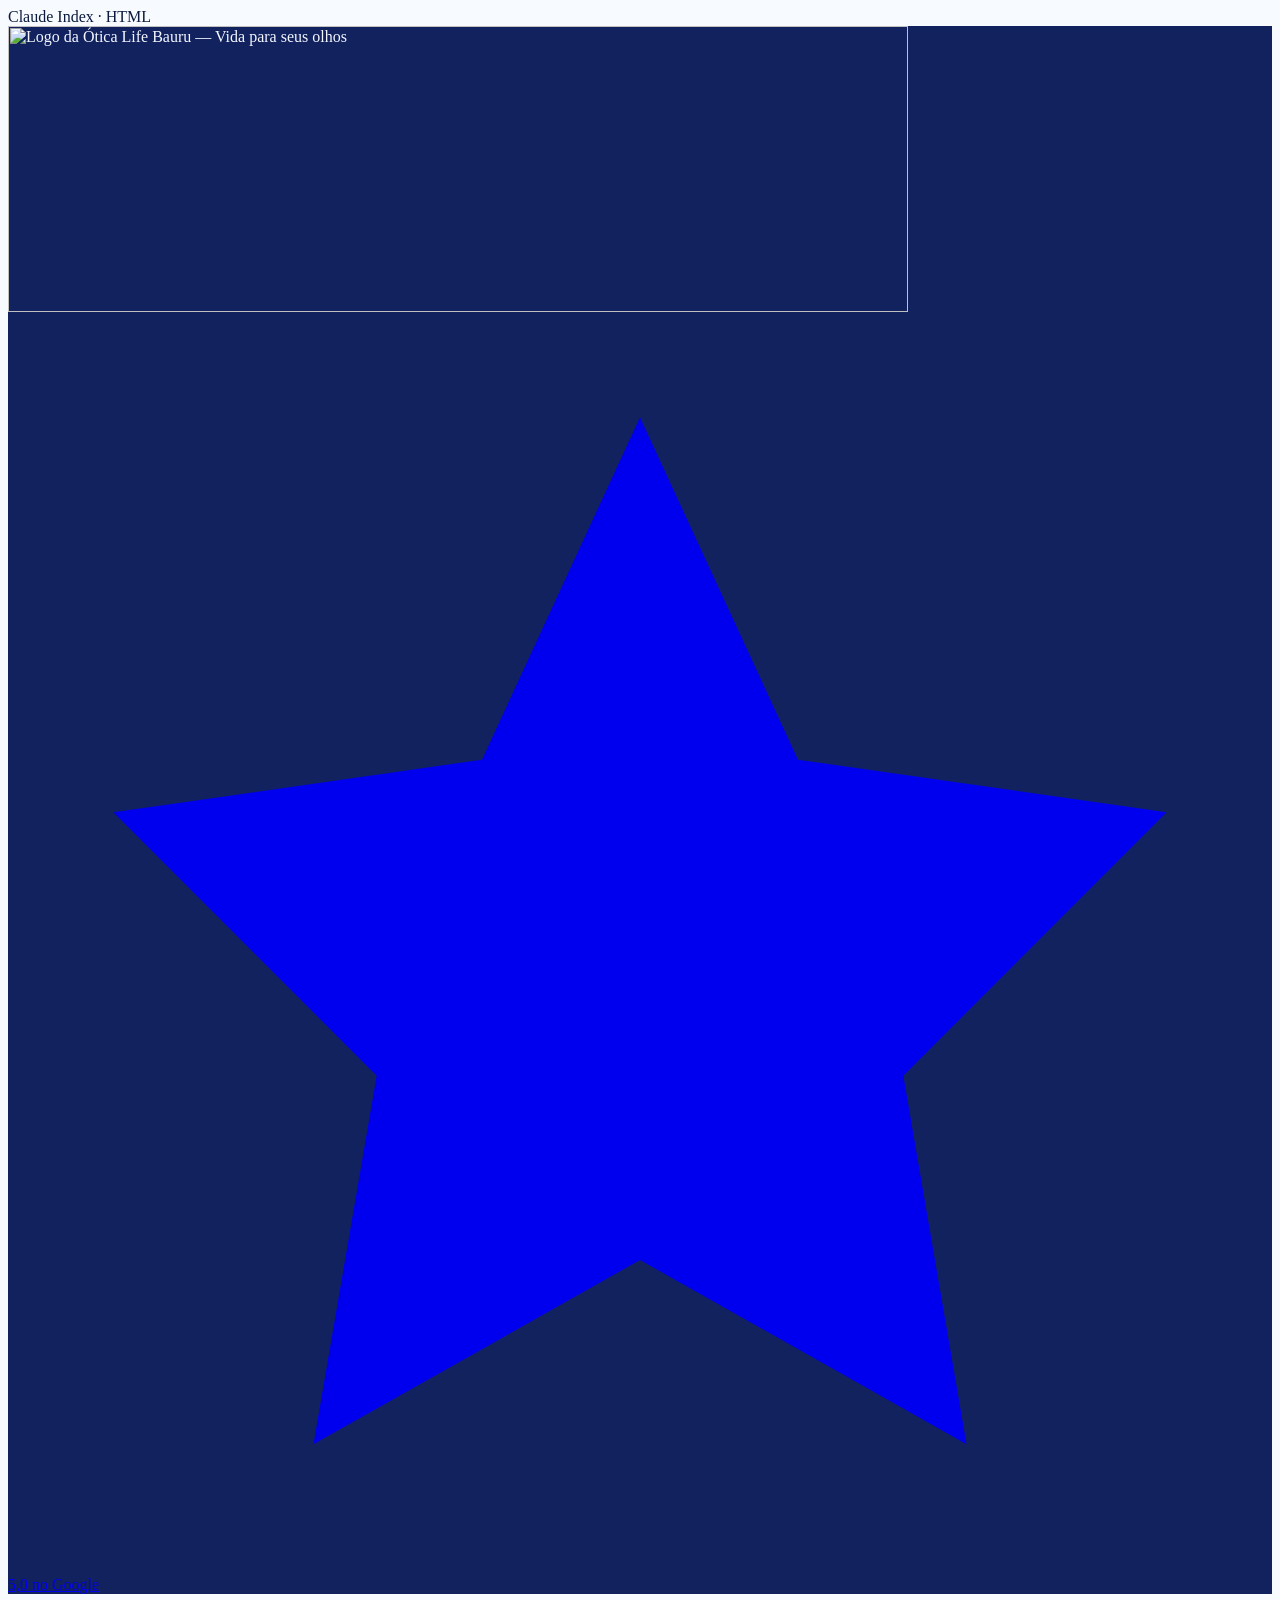
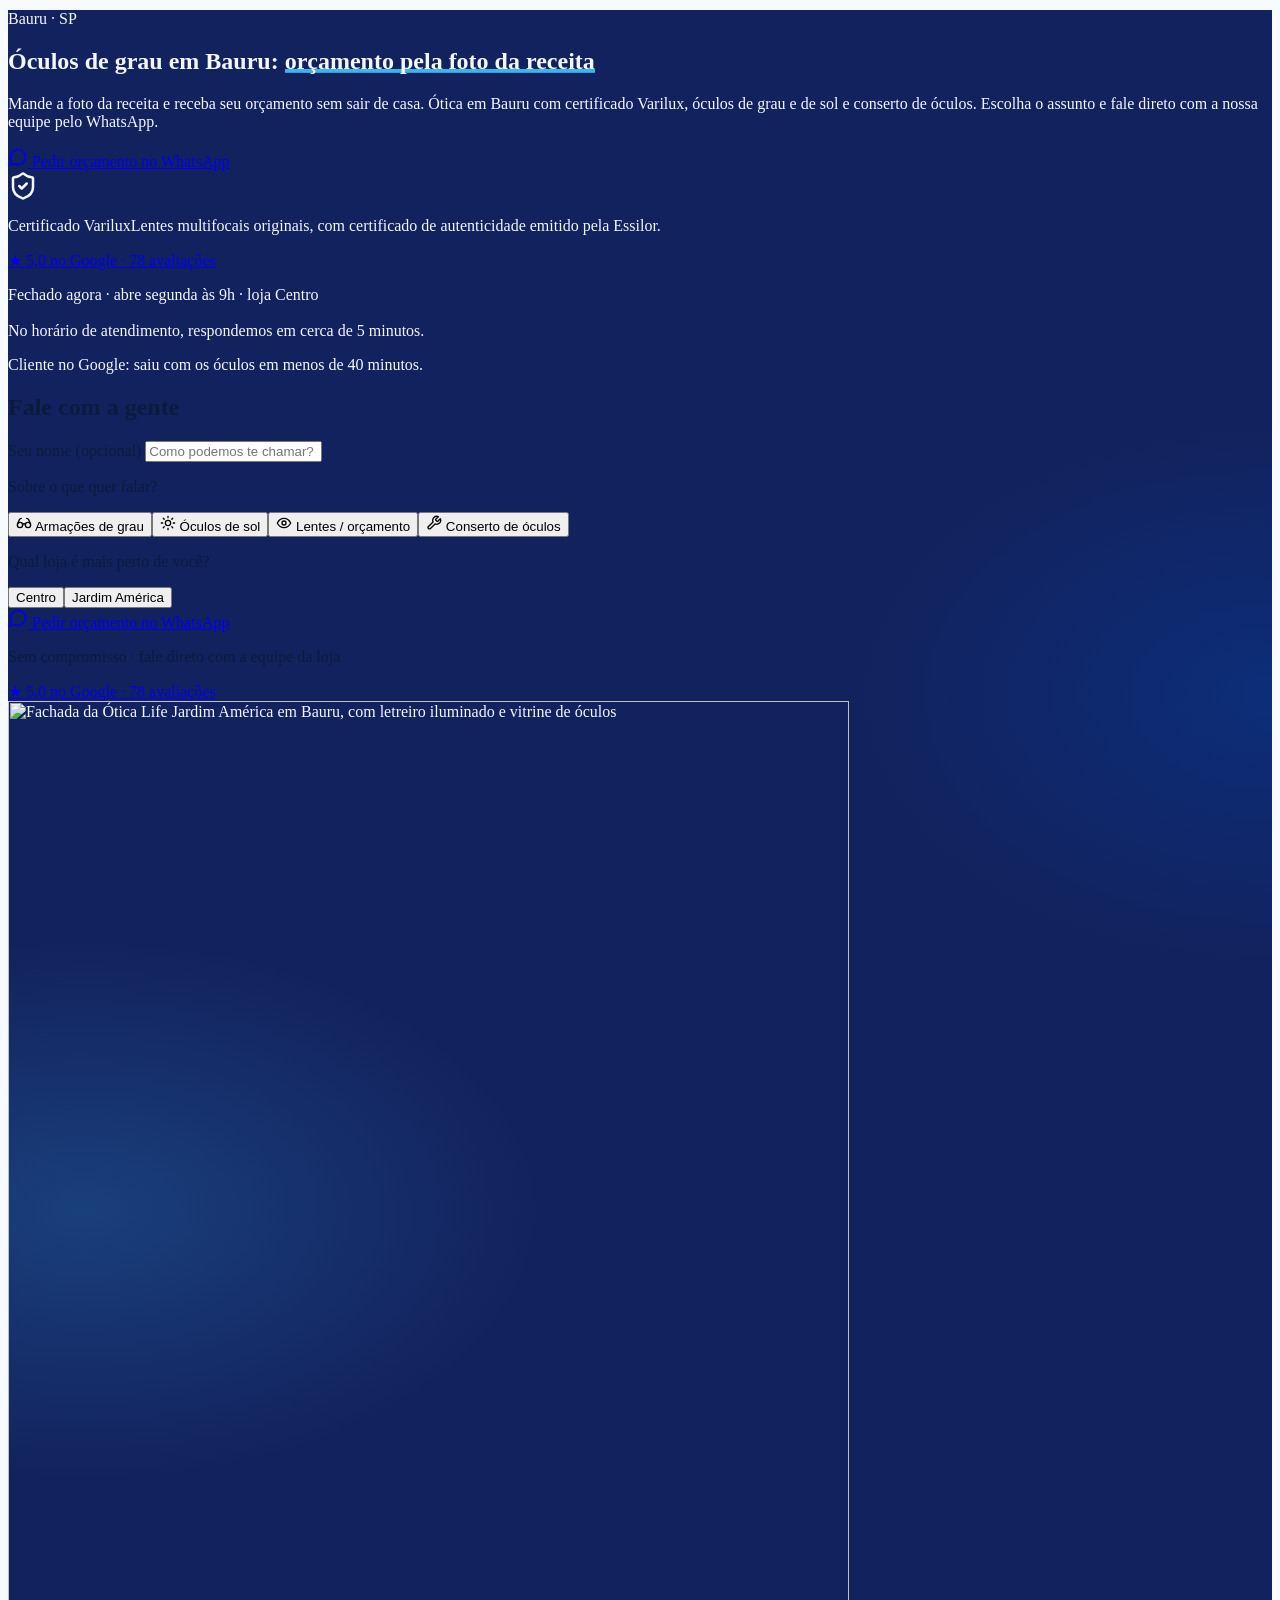
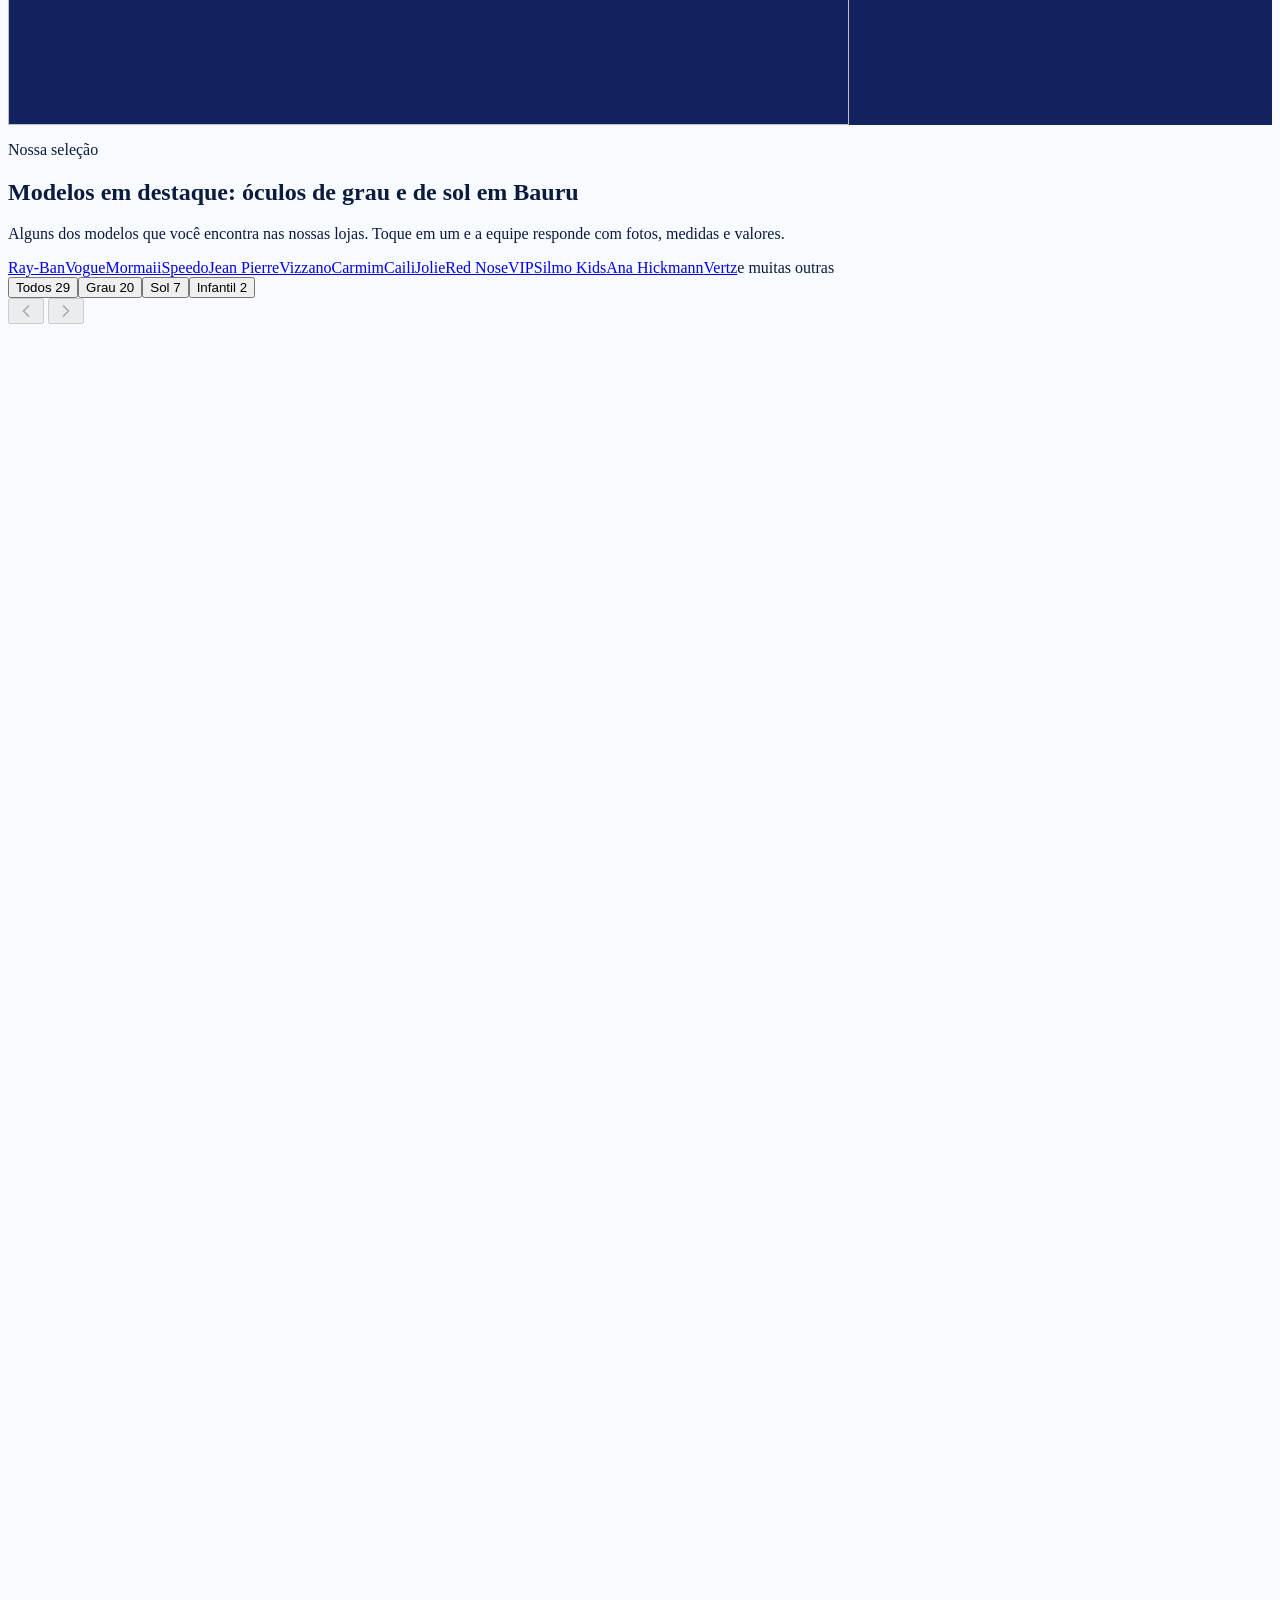
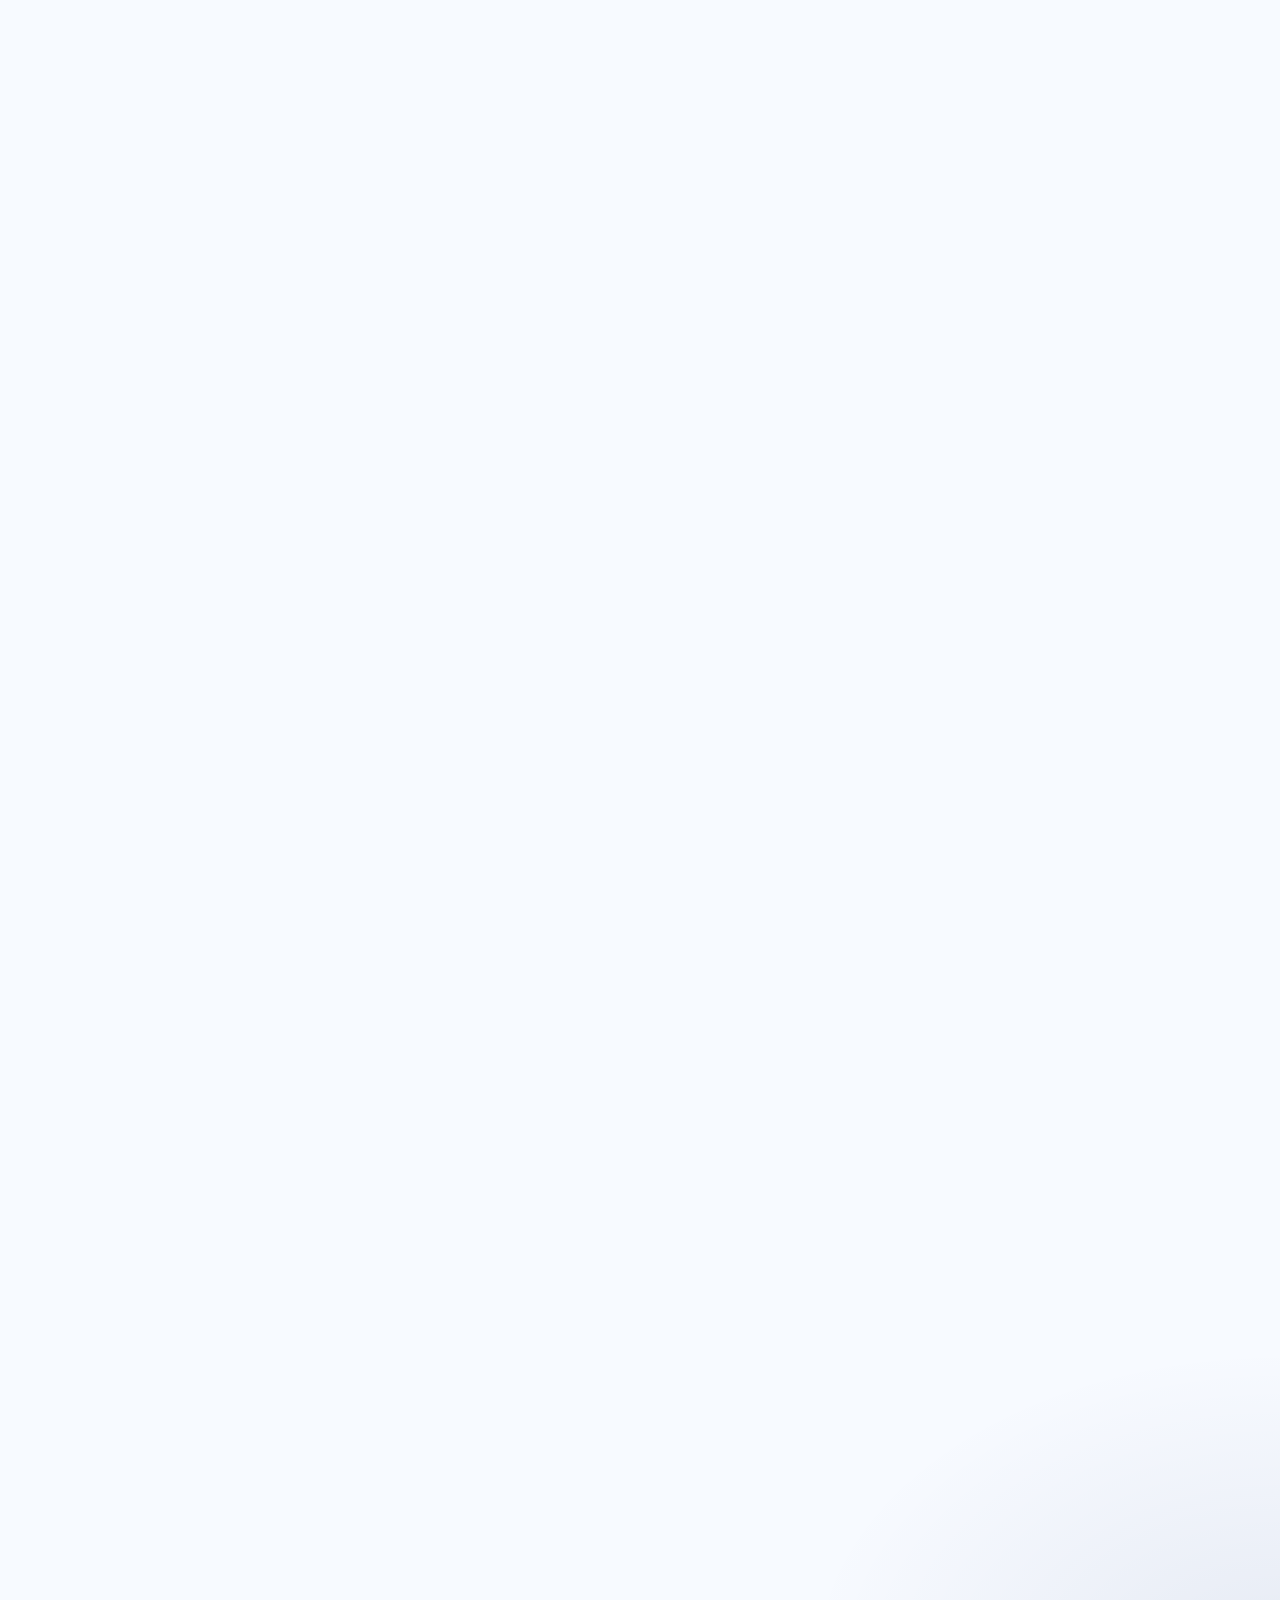
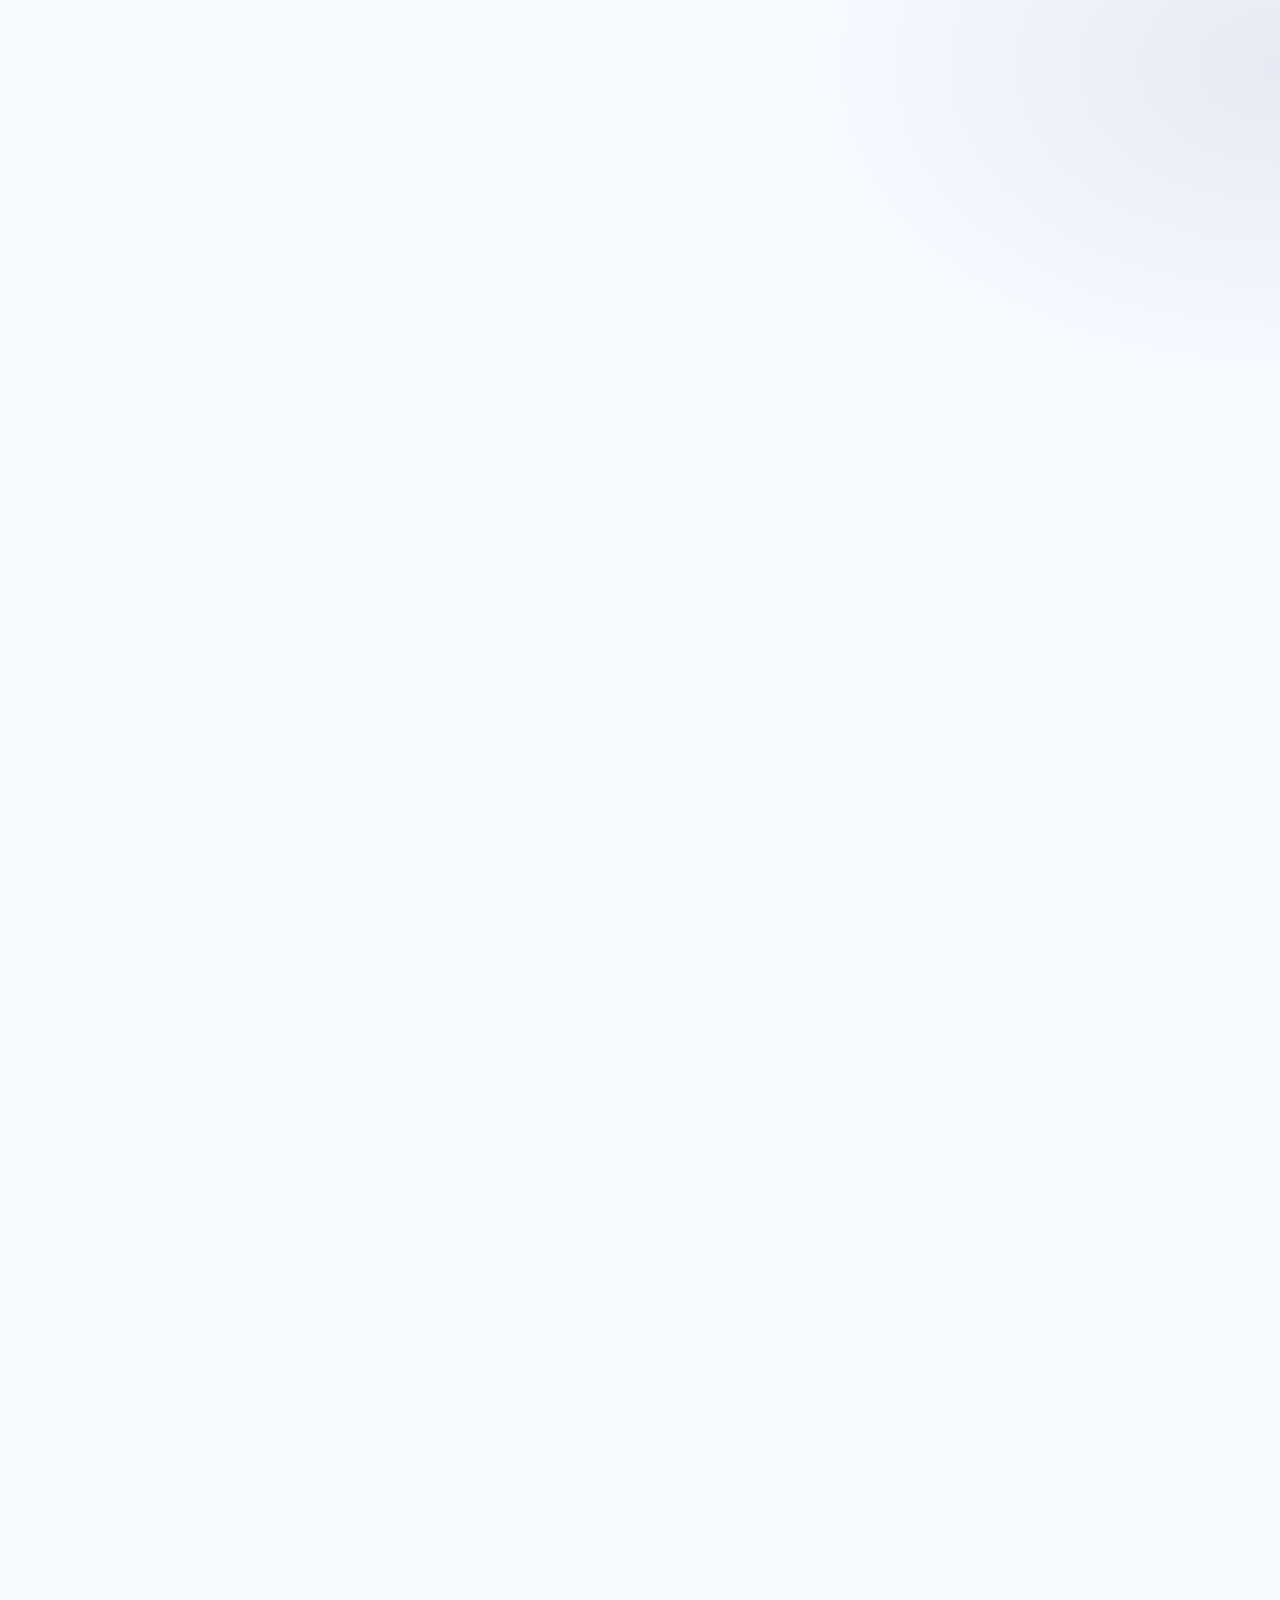
==== commit c11d0296: "Update index.html" ====
--- a/otica-life-site/otica-life-site/index.html
+++ b/otica-life-site/otica-life-site/index.html
@@ -1,3 +1,30 @@
+Claude
+
+
+
+
+
+
+
+
+
+
+
+
+
+
+
+
+
+
+
+
+
+
+
+
+
+Index · HTML
 <!DOCTYPE html>
 <html lang="pt-BR">
 <head>
@@ -12,7 +39,7 @@
 <meta name="author" content="Ótica Life">
 <link rel="canonical" href="https://www.oticalifebauru.com.br/">
 <link rel="alternate" hreflang="pt-BR" href="https://www.oticalifebauru.com.br/">
-<meta name="geo.region" content="BR-SP"><meta name="geo.placename" content="Bauru"><meta name="geo.position" content="-22.3228783;-49.0720352"><meta name="ICBM" content="-22.3147, -49.0608">
+<meta name="geo.region" content="BR-SP"><meta name="geo.placename" content="Bauru"><meta name="geo.position" content="-22.3228783;-49.0720352">
 <meta property="og:type" content="website"><meta property="og:locale" content="pt_BR"><meta property="og:site_name" content="Ótica Life Bauru">
 <meta property="og:title" content="Óculos de Grau em Bauru | Ótica Life – Orçamento no WhatsApp"><meta property="og:description" content="Ótica em Bauru: óculos de grau e de sol, lentes multifocais Varilux e conserto de óculos. Duas lojas, nota 5,0 no Google. Orçamento pelo WhatsApp."><meta property="og:url" content="https://www.oticalifebauru.com.br/">
 <meta property="og:image" content="https://www.oticalifebauru.com.br/assets/img/og-otica-life-bauru.jpg"><meta property="og:image:width" content="1200"><meta property="og:image:height" content="630"><meta property="og:image:alt" content="Ótica Life Bauru — óculos de grau, lentes e conserto">
@@ -26,12 +53,25 @@
 gtag('consent', 'default', { ad_storage:'denied', ad_user_data:'denied', ad_personalization:'denied', analytics_storage:'denied', functionality_storage:'granted', security_storage:'granted', wait_for_update:500 });
 </script>
 <link rel="stylesheet" href="/assets/css/site.css">
+<link rel="preload" as="image" href="/assets/img/fachada-otica-life-bauru.webp" fetchpriority="high">
+<style>
+/* Capa em tela cheia no celular e tablet (até 1023px). No computador nada muda. CSS próprio, não depende do build do Tailwind. */
+@media (max-width:1023px){
+ section.hero-section{padding-top:0}
+ .hero-section>.hero-cover{order:-1;position:relative;margin-left:-1.25rem;margin-right:-1.25rem}
+ .hero-cover img.hero-img{display:block;width:100%;height:62vh;height:62svh;min-height:320px;max-height:560px;object-fit:cover;object-position:50% 50%;border:0;border-radius:0;box-shadow:none}
+ .hero-cover::after{content:"";position:absolute;left:0;right:0;bottom:0;height:40%;pointer-events:none;background:linear-gradient(to top,#12225e 0%,rgba(18,34,94,.7) 45%,rgba(18,34,94,0) 100%)}
+ .hero-section>.hero-text{position:relative;z-index:1;display:flex;flex-direction:column;margin-top:-7rem}
+ .hero-text h1{text-shadow:0 2px 14px rgba(10,20,64,.65)}
+ .hero-text>p.hero-lead{order:1;margin-top:1.25rem}
+}
+</style>
 <link rel="icon" href="/favicon.ico" sizes="48x48">
 <link rel="icon" type="image/png" sizes="32x32" href="/assets/icons/favicon-32.png">
 <link rel="apple-touch-icon" href="/assets/icons/apple-touch-icon.png">
 <link rel="manifest" href="/site.webmanifest">
 <meta name="ICBM" content="-22.3228783, -49.0720352">
-<link href="https://fonts.googleapis.com/css2?family=Fraunces:wght@600;700&family=Manrope:wght@400;600;700;800&display=swap" rel="stylesheet">
+<link href="https://fonts.googleapis.com/css2?family=Fraunces:wght@600;700&family=Manrope:wght@400;600;700&display=swap" rel="stylesheet">
 <style>
 :root{--radius:1rem;--background:#f7faff;--foreground:#0b1b3d;--card:#ffffff;--primary:#12225e;--primary-foreground:#ffffff;--secondary:#e9f3fd;--muted:#eef4fb;--muted-foreground:#4b5b7a;--accent:#38b6f0;--whatsapp:oklch(0.68 0.17 150);--whatsapp-foreground:oklch(0.99 0 0);--border:#d8e4f2;--ring:#12225e;box-sizing:border-box;padding-top:env(safe-area-inset-top,0px);padding-bottom:env(safe-area-inset-bottom,0px);color-scheme:light}
 html{scroll-padding-top:env(safe-area-inset-top,0px)}
@@ -39,9 +79,6 @@
 .hero-navy{background-image:radial-gradient(44rem 26rem at 6% 70%,rgba(56,182,240,.20),transparent 65%),radial-gradient(40rem 26rem at 100% 40%,rgba(2,65,164,.38),transparent 65%)}
 .light-scope{--foreground:#0b1b3d;--muted-foreground:#4b5b7a;--primary:#12225e;--border:#d8e4f2;color:var(--foreground)}
 body{background-color:var(--background);color:var(--foreground);background-repeat:no-repeat;background-image:radial-gradient(62rem 38rem at 6% -4%,rgba(54,182,255,.17),transparent 62%),radial-gradient(48rem 32rem at 100% 24%,rgba(0,28,95,.07),transparent 62%),radial-gradient(54rem 34rem at 0% 64%,rgba(54,182,255,.11),transparent 62%),radial-gradient(46rem 30rem at 100% 90%,rgba(0,28,95,.06),transparent 62%)}
-body::before,body::after{content:"";position:fixed;inset:0;z-index:-1;pointer-events:none}
-body::before{background-image:url("data:image/svg+xml,%3Csvg xmlns='http://www.w3.org/2000/svg' width='160' height='160'%3E%3Cfilter id='n'%3E%3CfeTurbulence type='fractalNoise' baseFrequency='.85' numOctaves='2' stitchTiles='stitch'/%3E%3CfeColorMatrix values='0 0 0 0 0 0 0 0 0 .11 0 0 0 0 .37 0 0 0 .6 0'/%3E%3C/filter%3E%3Crect width='100%25' height='100%25' filter='url(%23n)'/%3E%3C/svg%3E");background-size:160px 160px;opacity:.09}
-body::after{background:radial-gradient(ellipse 120% 90% at 50% 38%,transparent 58%,rgba(0,28,95,.11) 100%)}
 #vFilter{scrollbar-width:none}#vFilter::-webkit-scrollbar{display:none}
 details>summary{list-style:none;cursor:pointer}details>summary::-webkit-details-marker{display:none}
 details[open] .chev{transform:rotate(180deg)}
@@ -108,13 +145,13 @@
   <img src="/assets/img/logo-otica-life-bauru.webp" alt="Logo da Ótica Life Bauru — Vida para seus olhos" title="Ótica Life Bauru" width="900" height="286" class="h-9 w-auto shrink-0 sm:h-12">
   <a id="hdrProof" target="_blank" rel="noopener noreferrer" class="flex shrink-0 items-center gap-1 text-sm text-muted-foreground underline-offset-4 hover:underline"><svg class="h-4 w-4 fill-accent text-accent" viewBox="0 0 24 24" fill="currentColor"><path d="M12 2l3 6.5 7 1-5 5 1.2 7L12 18l-6.2 3.5L7 14.5l-5-5 7-1z"/></svg> 5,0 no Google</a>
 </header></div>
-
+ 
 <main>
-<div class="on-navy hero-navy border-b-4 border-accent"><section class="mx-auto grid max-w-6xl gap-6 px-5 pb-16 pt-2 sm:gap-8 sm:pt-6 lg:grid-cols-12 lg:items-center lg:gap-10">
-  <div class="order-1 lg:col-span-5">
+<div class="on-navy hero-navy border-b-4 border-accent"><section class="hero-section mx-auto grid max-w-6xl gap-6 px-5 pb-16 pt-2 sm:gap-8 sm:pt-6 lg:grid-cols-12 lg:items-center lg:gap-10">
+  <div class="hero-text order-1 lg:col-span-5">
     <p class="mb-2 text-sm font-semibold uppercase tracking-widest text-primary sm:mb-3">Bauru · SP</p>
     <h1 class="font-display text-3xl font-bold leading-tight sm:text-4xl md:text-5xl">Óculos de grau em Bauru: <span class="text-primary">orçamento pela foto da receita</span></h1>
-    <p class="mt-3 text-base text-muted-foreground sm:mt-4 sm:text-lg">Mande a foto da receita e receba seu orçamento sem sair de casa. Ótica em Bauru com certificado Varilux, óculos de grau e de sol e conserto de óculos. Escolha o assunto e fale direto com a nossa equipe pelo WhatsApp.</p>
+    <p class="hero-lead mt-3 text-base text-muted-foreground sm:mt-4 sm:text-lg">Mande a foto da receita e receba seu orçamento sem sair de casa. Ótica em Bauru com certificado Varilux, óculos de grau e de sol e conserto de óculos. Escolha o assunto e fale direto com a nossa equipe pelo WhatsApp.</p>
       <div id="heroExtra">
         <a id="heroCta" target="_blank" rel="noopener noreferrer" class="mt-5 inline-flex w-full items-center justify-center gap-2 rounded-xl bg-whatsapp px-6 py-4 font-bold text-whatsapp-foreground sm:w-auto"><span data-i="msg"></span> <span id="heroCtaLabel">Pedir orçamento no WhatsApp</span></a>
         <div class="mt-4 flex items-start gap-3 rounded-lg border border-[#2f4698] bg-[#1a2d6e] px-4 py-3">
@@ -122,12 +159,12 @@
           <p class="text-sm leading-snug"><span class="block font-bold text-white">Certificado Varilux</span><span class="text-muted-foreground">Lentes multifocais originais, com certificado de autenticidade emitido pela Essilor.</span></p>
         </div>
         <a id="heroProof" target="_blank" rel="noopener noreferrer" class="mt-3 inline-block text-sm font-semibold underline underline-offset-4">★ 5,0 no Google · 78 avaliações</a>
-        <p id="openNow" class="mt-2 text-sm text-muted-foreground"></p>
+        <p id="openNow" class="mt-2 text-sm text-muted-foreground" style="min-height:1.25rem"></p>
         <p class="mt-1 text-sm text-muted-foreground">No horário de atendimento, respondemos em cerca de 5 minutos.</p>
         <p class="mt-4 border-l-4 border-accent pl-3 text-sm text-muted-foreground">Cliente no Google: saiu com os óculos em menos de 40 minutos.</p>
       </div>
   </div>
-
+ 
   <div class="order-3 lg:col-span-4" id="formBox">
     <div class="light-scope rounded-3xl border bg-card p-5 shadow-xl sm:p-6">
       <h2 class="font-display text-xl font-bold">Fale com a gente</h2>
@@ -142,12 +179,12 @@
       <a id="proofMain" target="_blank" rel="noopener noreferrer" class="mt-1 block text-center text-xs font-semibold underline underline-offset-4">★ 5,0 no Google · 78 avaliações</a>
     </div>
   </div>
-
-  <div class="order-2 lg:col-span-3">
-    <img src="/assets/img/armacao-oculos-de-grau-otica-life-bauru.webp" alt="Armação de óculos de grau em destaque, modelo da Ótica Life em Bauru" title="Óculos de grau em Bauru — Ótica Life" width="700" height="886" fetchpriority="high" decoding="async" class="h-32 w-full rounded-2xl border object-cover object-[50%_45%] shadow-lg sm:h-40 lg:h-[520px]">
+ 
+  <div class="hero-cover order-2 lg:col-span-3">
+    <img src="/assets/img/fachada-otica-life-bauru.webp" alt="Fachada da Ótica Life Jardim América em Bauru, com letreiro iluminado e vitrine de óculos" title="Ótica Life Bauru — fachada da loja" width="841" height="1024" fetchpriority="high" decoding="async" class="hero-img h-32 w-full rounded-2xl border object-cover object-[50%_45%] shadow-lg sm:h-40 lg:h-[520px]">
   </div>
 </section></div>
-
+ 
 <section class="mx-auto max-w-6xl px-5 pb-14 pt-14 sm:pb-16 sm:pt-16" id="vitrine">
   <p class="text-sm font-semibold uppercase tracking-widest text-primary">Nossa seleção</p>
   <h2 class="mt-2 font-display text-2xl font-bold leading-tight sm:text-3xl">Modelos em destaque: óculos de grau e de sol em Bauru</h2>
@@ -166,7 +203,7 @@
     <a id="vitrineCta" target="_blank" rel="noopener noreferrer" class="inline-flex w-fit shrink-0 items-center gap-2 rounded-xl bg-whatsapp px-5 py-3 text-sm font-bold text-whatsapp-foreground transition hover:opacity-90"><span data-i="msg" data-s="16"></span> Ver mais modelos</a>
   </div>
 </section>
-
+ 
 <section class="mx-auto max-w-6xl px-5 pb-14 sm:pb-16">
   <div id="cardBox" class="grid overflow-hidden rounded-2xl border bg-card shadow-md lg:grid-cols-[1.05fr_0.95fr]">
     <figure class="relative order-1">
@@ -181,7 +218,7 @@
     </div>
   </div>
 </section>
-
+ 
 <section class="mx-auto max-w-6xl px-5 pb-16">
   <h2 class="font-display text-3xl font-bold">O que os clientes da Ótica Life em Bauru dizem</h2>
   <div class="mt-6 grid items-start gap-4 md:grid-cols-3">
@@ -203,7 +240,7 @@
   </div>
   <a id="revAll" target="_blank" rel="noopener noreferrer" class="mt-5 inline-block text-sm font-bold text-primary underline underline-offset-4">Ver todas as avaliações no Google</a>
 </section>
-
+ 
 <section class="bg-secondary py-16">
   <div class="mx-auto max-w-3xl px-5">
     <h2 class="font-display text-3xl font-bold">Dúvidas frequentes</h2>
@@ -212,13 +249,13 @@
     <a id="faqEnd" target="_blank" rel="noopener noreferrer" class="mt-4 inline-flex items-center gap-2 rounded-xl bg-whatsapp px-5 py-3 text-sm font-bold text-whatsapp-foreground transition hover:opacity-90"><span data-i="msg" data-s="16"></span> Tirar minha dúvida no WhatsApp</a>
   </div>
 </section>
-
+ 
 <section class="mx-auto max-w-5xl px-5 py-16">
   <h2 class="font-display text-3xl font-bold">Duas óticas em Bauru: Centro e Jardim América</h2>
   <div id="stores" class="mt-6 grid gap-4 md:grid-cols-2"><address class="rounded-2xl border bg-card p-6 not-italic"><h3 class="font-display text-xl font-bold">Ótica Life Centro</h3><p>R. Rio Branco, 8-28 · Centro, Bauru - SP</p><p>WhatsApp: (14) 98832-7621</p><p>Seg a sex 9h às 18h · Sáb 9h às 14h30 · Dom fechado</p></address><address class="rounded-2xl border bg-card p-6 not-italic"><h3 class="font-display text-xl font-bold">Ótica Life Jardim América</h3><p>Av. Nossa Sra. de Fátima, 9-85 · Jd. América, Bauru - SP</p><p>WhatsApp: (14) 98820-3639</p><p>Seg a sex 9h às 18h · Sáb 9h às 13h · Dom fechado</p></address></div>
 </section>
 </main>
-
+ 
 <footer class="border-t-4 border-accent bg-primary py-10 text-center">
   <img src="/assets/img/logo-otica-life-bauru.webp" alt="Logo da Ótica Life Bauru — Vida para seus olhos" width="900" height="286" loading="lazy" class="mx-auto h-10 w-auto">
   <p class="mt-3 text-sm text-[#b8c7e6]">© Ótica Life · Bauru, SP</p>
@@ -226,7 +263,7 @@
   <p class="mt-3 text-xs text-[#8fa3cc]">Ótica Life · CNPJ 33.731.623/0001-93</p>
   <p class="mt-2 text-xs text-[#b8c7e6]"><a href="/privacidade" class="underline underline-offset-4 hover:text-white">Política de privacidade</a> · <button type="button" data-ck="prefs" class="underline underline-offset-4 hover:text-white">Preferências de cookies</button></p>
 </footer>
-
+ 
 <div id="ckBar" hidden role="region" aria-label="Aviso de cookies" class="fixed inset-x-3 bottom-3 z-50 mx-auto max-w-3xl rounded-xl border bg-card p-4 text-sm shadow-2xl sm:inset-x-5 sm:bottom-5 sm:p-5">
   <p class="text-foreground"><span class="font-bold">Cookies:</span> usamos cookies essenciais para o site funcionar. Com a sua permissão, também usamos cookies de análise e de anúncios para medir visitas e melhorar nossas campanhas. Você pode mudar sua escolha quando quiser no rodapé. <a href="/privacidade" class="font-semibold text-primary underline underline-offset-4">Política de privacidade</a></p>
   <div class="mt-3 grid grid-cols-3 gap-2">
@@ -256,7 +293,7 @@
 </div>
 <a id="fab" target="_blank" rel="noopener noreferrer" aria-label="WhatsApp" class="fixed bottom-5 right-5 flex items-center gap-2 rounded-lg bg-whatsapp py-4 pl-4 pr-5 text-sm font-bold text-whatsapp-foreground shadow-xl transition-opacity duration-300 md:hidden pointer-events-none opacity-0" aria-hidden="true" tabindex="-1"><span data-i="msg" data-s="22"></span> WhatsApp</a>
 </div>
-
+ 
 <script>
 const P = {
   msg:'<path d="M7.9 20A9 9 0 1 0 4 16.1L2 22Z"/>',
@@ -335,7 +372,7 @@
 let store = stores[0].id, topic = topics[2].l;
 const $ = id => document.getElementById(id);
 document.querySelectorAll('[data-i]').forEach(el => el.innerHTML = icon(el.dataset.i, +el.dataset.s || 20));
-
+ 
 function renderVitrine(cur) {
   $('vFilter').innerHTML = vFilters.map(x => {
     const n = x.k === 'todos' ? vitrine.length : vitrine.filter(v => v.f === x.k).length;
@@ -344,7 +381,7 @@
   const list = vf === 'todos' ? vitrine : vitrine.filter(v => v.f === vf);
   $('vitrineList').innerHTML = list.map(v => `<article class="flex w-[72%] shrink-0 snap-start flex-col overflow-hidden rounded-2xl border bg-card shadow-sm sm:w-[44%] lg:w-[calc(25%-12px)]"><div class="relative aspect-[4/3] overflow-hidden bg-secondary"><img src="/assets/img/vitrine/${v.img}-600.webp" srcset="/assets/img/vitrine/${v.img}-600.webp 600w, /assets/img/vitrine/${v.img}-1200.webp 1200w" sizes="(min-width:1024px) 270px, (min-width:640px) 44vw, 72vw" alt="${v.f==='sol'?'Óculos de sol':v.f==='infantil'?'Óculos infantil':'Armação de grau'} ${v.b}: ${v.n}" width="1200" height="900" loading="lazy" decoding="async" class="h-full w-full object-cover"><span class="absolute left-3 top-3 rounded-md border bg-card px-3 py-1 text-xs font-semibold shadow-sm">${v.c}</span></div><div class="flex flex-1 flex-col gap-1 p-4"><p class="text-xs font-semibold uppercase tracking-widest text-primary">${v.b}</p><h3 class="font-display text-lg font-bold leading-snug">${v.n}</h3><p class="flex-1 text-sm text-muted-foreground">${v.d}</p><a href="${wa(cur.phone, `Olá! Vim pelo site e tenho interesse no modelo ${v.n} da ${v.b} (${v.c}). Ainda tem disponível?`)}" target="_blank" rel="noopener noreferrer" class="mt-3 inline-flex items-center justify-center gap-2 rounded-xl bg-whatsapp px-4 py-2.5 text-sm font-bold text-whatsapp-foreground transition hover:opacity-90">Quero ver esse modelo</a></div></article>`).join('');
 }
-
+ 
 function render() {
   const cur = stores.find(s => s.id === store);
   const nome = $('nome').value.trim();
@@ -373,7 +410,7 @@
 $('topics').addEventListener('click', e => { const b = e.target.closest('[data-t]'); if (b) { topic = b.dataset.t; render(); } });
 $('storeBtns').addEventListener('click', e => { const b = e.target.closest('[data-s]'); if (b) { store = b.dataset.s; render(); } });
 $('nome').addEventListener('input', render);
-
+ 
 const vList = $('vitrineList'), vPrev = $('vPrev'), vNext = $('vNext');
 const updArrows = () => {
   vPrev.disabled = vList.scrollLeft <= 4;
@@ -396,15 +433,15 @@
   vList.scrollTo({ left: 0 });
   setTimeout(updArrows, 0);
 });
-
+ 
 const ctaText = {'Armações de grau':'Ver armações no WhatsApp','Óculos de sol':'Ver óculos de sol no WhatsApp','Lentes / orçamento':'Pedir orçamento no WhatsApp','Conserto de óculos':'Falar do conserto no WhatsApp'};
 const faqCta = [["Enviar minha receita", "Olá! Vim pelo site e quero pedir um orçamento com a minha receita."], ["Pedir orçamento de lentes", "Olá! Vim pelo site e quero um orçamento de lentes multifocais."], ["Pedir lentes Varilux", "Olá! Vim pelo site e quero saber sobre lentes multifocais Varilux."], ["Perguntar sobre meu conserto", "Olá! Vim pelo site e quero saber sobre o conserto dos meus óculos."], ["Tirar dúvida sobre lentes de contato", "Olá! Vim pelo site e quero saber sobre lentes de contato."], ["Pedir fotos de modelos", "Olá! Vim pelo site e quero ver fotos de armações e óculos de sol."], ["Combinar minha visita", "Olá! Vim pelo site e quero visitar a loja."], ["Falar com a equipe", "Olá! Vim pelo site e tenho uma dúvida."]];
 $('faq').innerHTML = faqs.map(([q,a],i) => `<details class="border-b"><summary class="flex items-center justify-between gap-4 py-4 text-left text-base font-semibold">${q}<svg class="chev h-4 w-4 shrink-0 transition-transform" viewBox="0 0 24 24" fill="none" stroke="currentColor" stroke-width="2" aria-hidden="true"><path d="m6 9 6 6 6-6"/></svg></summary><p class="pb-3 text-muted-foreground">${a}</p><a data-f="${i}" target="_blank" rel="noopener noreferrer" class="mb-4 inline-flex text-sm font-bold text-primary underline underline-offset-4">${faqCta[i][0]}</a></details>`).join('');
 // comportamento "single": abrir um fecha os outros
 $('faq').addEventListener('toggle', e => { if (e.target.open) document.querySelectorAll('#faq details').forEach(d => { if (d !== e.target) d.open = false; }); }, true);
-
+ 
 $('stores').innerHTML = stores.map(s => `<div class="rounded-2xl border bg-card p-6"><h3 class="font-display text-xl font-bold">Ótica Life ${s.name}</h3><p class="mt-2 flex items-center gap-2 text-sm text-muted-foreground">${icon('pin',16)} ${s.address}</p><p class="mt-2 text-sm text-muted-foreground"><span class="font-semibold text-foreground">Seg a sex:</span> 9h às 18h · <span class="font-semibold text-foreground">Sáb:</span> ${HR[s.id].satTxt} · <span class="font-semibold text-foreground">Dom:</span> fechado</p><p class="mt-1 text-sm text-muted-foreground">${statusHtml(s.id)}</p><a href="${s.rev}" target="_blank" rel="noopener noreferrer" class="mt-1 inline-block text-sm text-muted-foreground underline underline-offset-4 hover:text-foreground">★ 5,0 no Google · ${s.reviews} avaliações</a><div class="mt-4 flex flex-wrap gap-2"><a href="${wa(s.phone,'Olá! Vim pelo site e quero atendimento.')}" target="_blank" rel="noopener noreferrer" class="rounded-lg bg-whatsapp px-4 py-2 text-sm font-semibold text-whatsapp-foreground">WhatsApp · ${s.display}</a><a href="${s.maps}" target="_blank" rel="noopener noreferrer" class="rounded-lg border px-4 py-2 text-sm font-semibold hover:bg-muted" aria-label="Como chegar à Ótica Life ${s.name}, Bauru">Como chegar</a></div></div>`).join('');
-
+ 
 // botão flutuante: aparece quando formulário e cartão da loja saem da tela
 const fab = $('fab'), vis = new Set();
 if ('IntersectionObserver' in window) {
@@ -439,7 +476,7 @@
     el.classList.add('fx-hide');
     watch(el, function(){ el.classList.remove('fx-hide'); el.classList.add('fx-rise'); if (cb) cb(); });
   }
-
+ 
   // 1) Entrada do topo: uma sequência única
   var hero = q('main section'), h1 = hero && q('h1', hero);
   if (h1) {
@@ -452,8 +489,8 @@
     if (u) u.classList.add('fx-ul');
     var img = q('.order-2 img', hero);
     if (img) {
-      img.classList.add('fx-clip');
       if (matchMedia('(min-width:1024px)').matches) {
+        img.classList.add('fx-clip');
         var tick = false;
         addEventListener('scroll', function(){
           if (tick) return; tick = true;
@@ -465,7 +502,7 @@
       }
     }
   }
-
+ 
   // 2) Vitrine: cards e marcas entram em sequência; o carrossel dá uma dica de rolagem
   function nudge(){
     var l = q('#vitrineList');
@@ -486,7 +523,7 @@
       if (sel === '#vitrineList') setTimeout(nudge, 1000);
     });
   });
-
+ 
   // 3) Loja: foto revelada de cima para baixo, texto em sequência
   var fig = q('#cardBox figure'), sImg = fig && q('img', fig);
   if (sImg) {
@@ -494,7 +531,7 @@
     watch(fig, function(){ sImg.classList.remove('fx-cliphide'); sImg.classList.add('fx-clip2'); });
   }
   qa('#cardBox>div>*').forEach(function(el, i){ rise(el, i * 110); });
-
+ 
   // 4) Avaliações: cards em sequência e estrelas "acendendo" da esquerda para a direita
   qa('main figure').filter(function(f){ return !f.closest('#cardBox'); }).forEach(function(f, i){
     var st = q('[role=img]', f);
@@ -503,7 +540,7 @@
       if (st) { st.classList.remove('fx-starhide'); st.classList.add('fx-star'); }
     });
   });
-
+ 
   // 5) Perguntas frequentes
   qa('details').forEach(function(d, i){ rise(d, i * 60); });
 })();
@@ -511,3 +548,5 @@
 <script src="/assets/js/consentimento.js"></script>
 </body>
 </html>
+ 
+Claude terminou a resposta
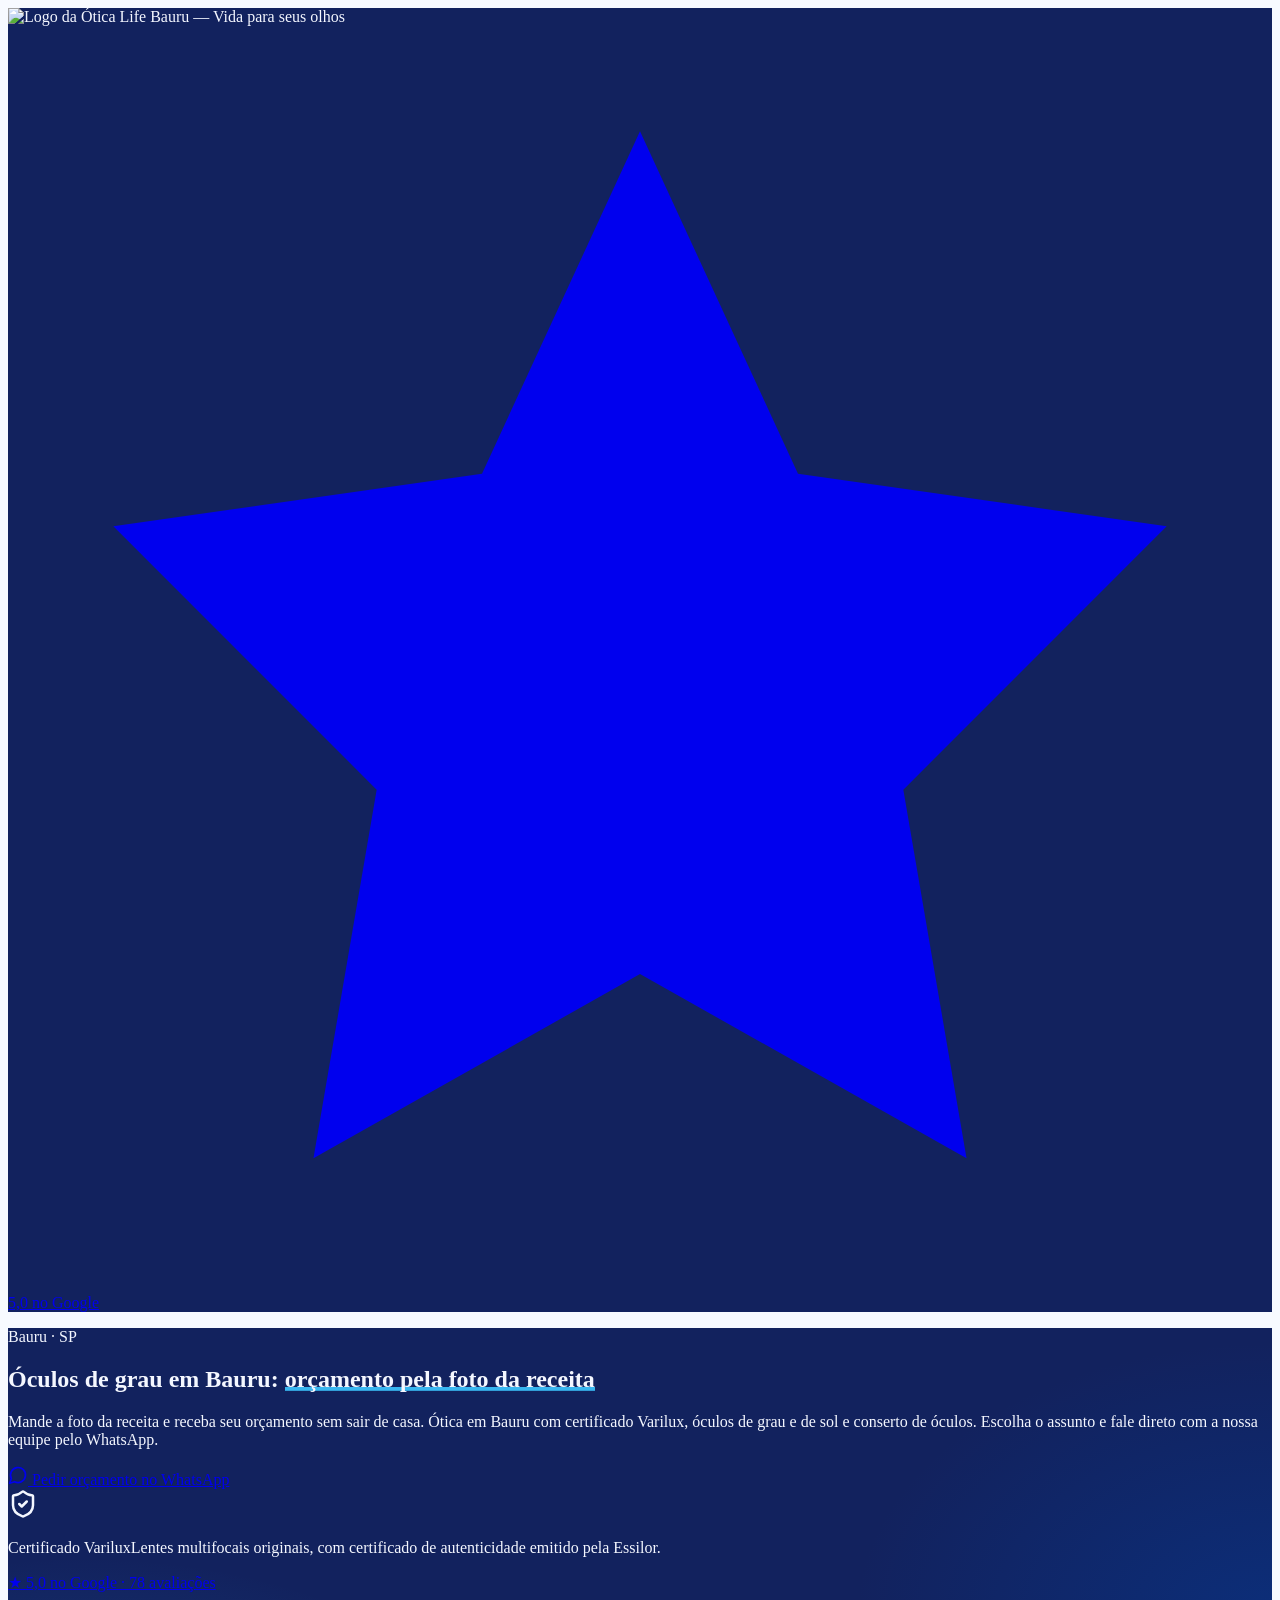
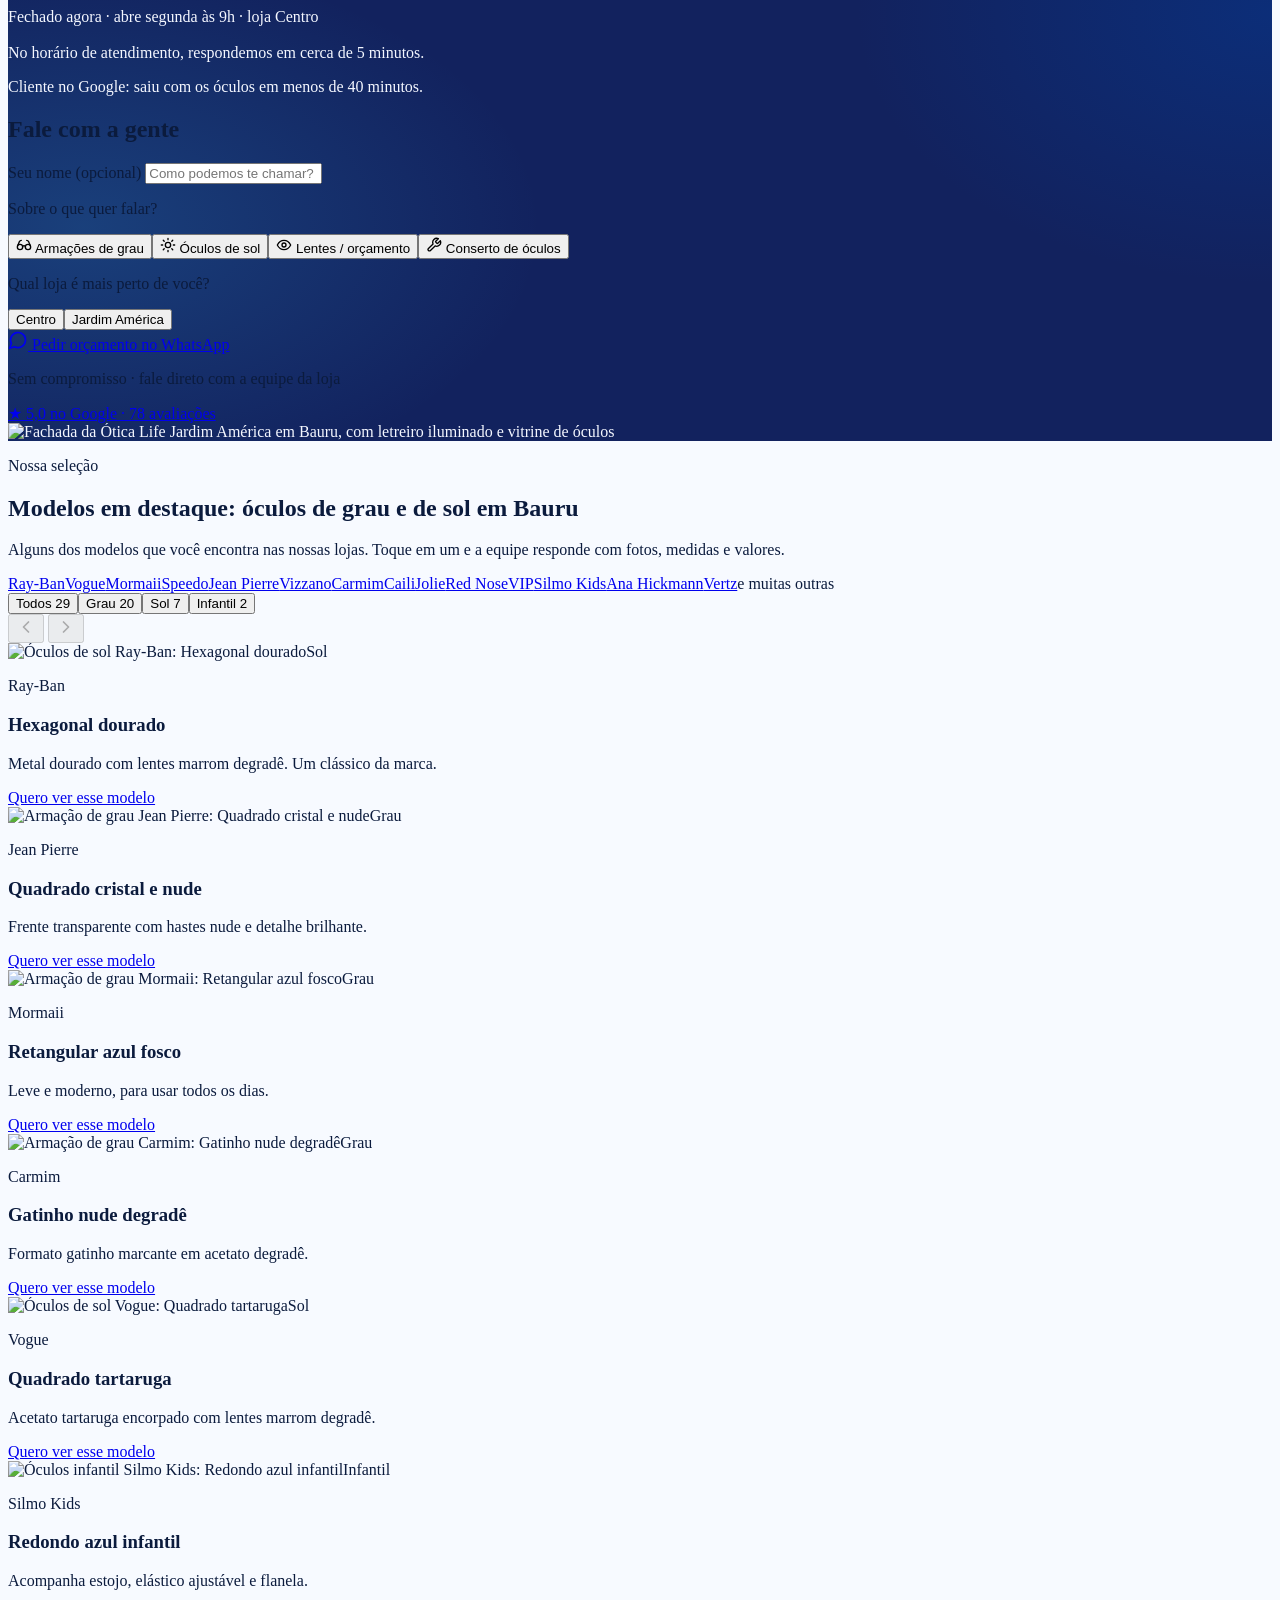
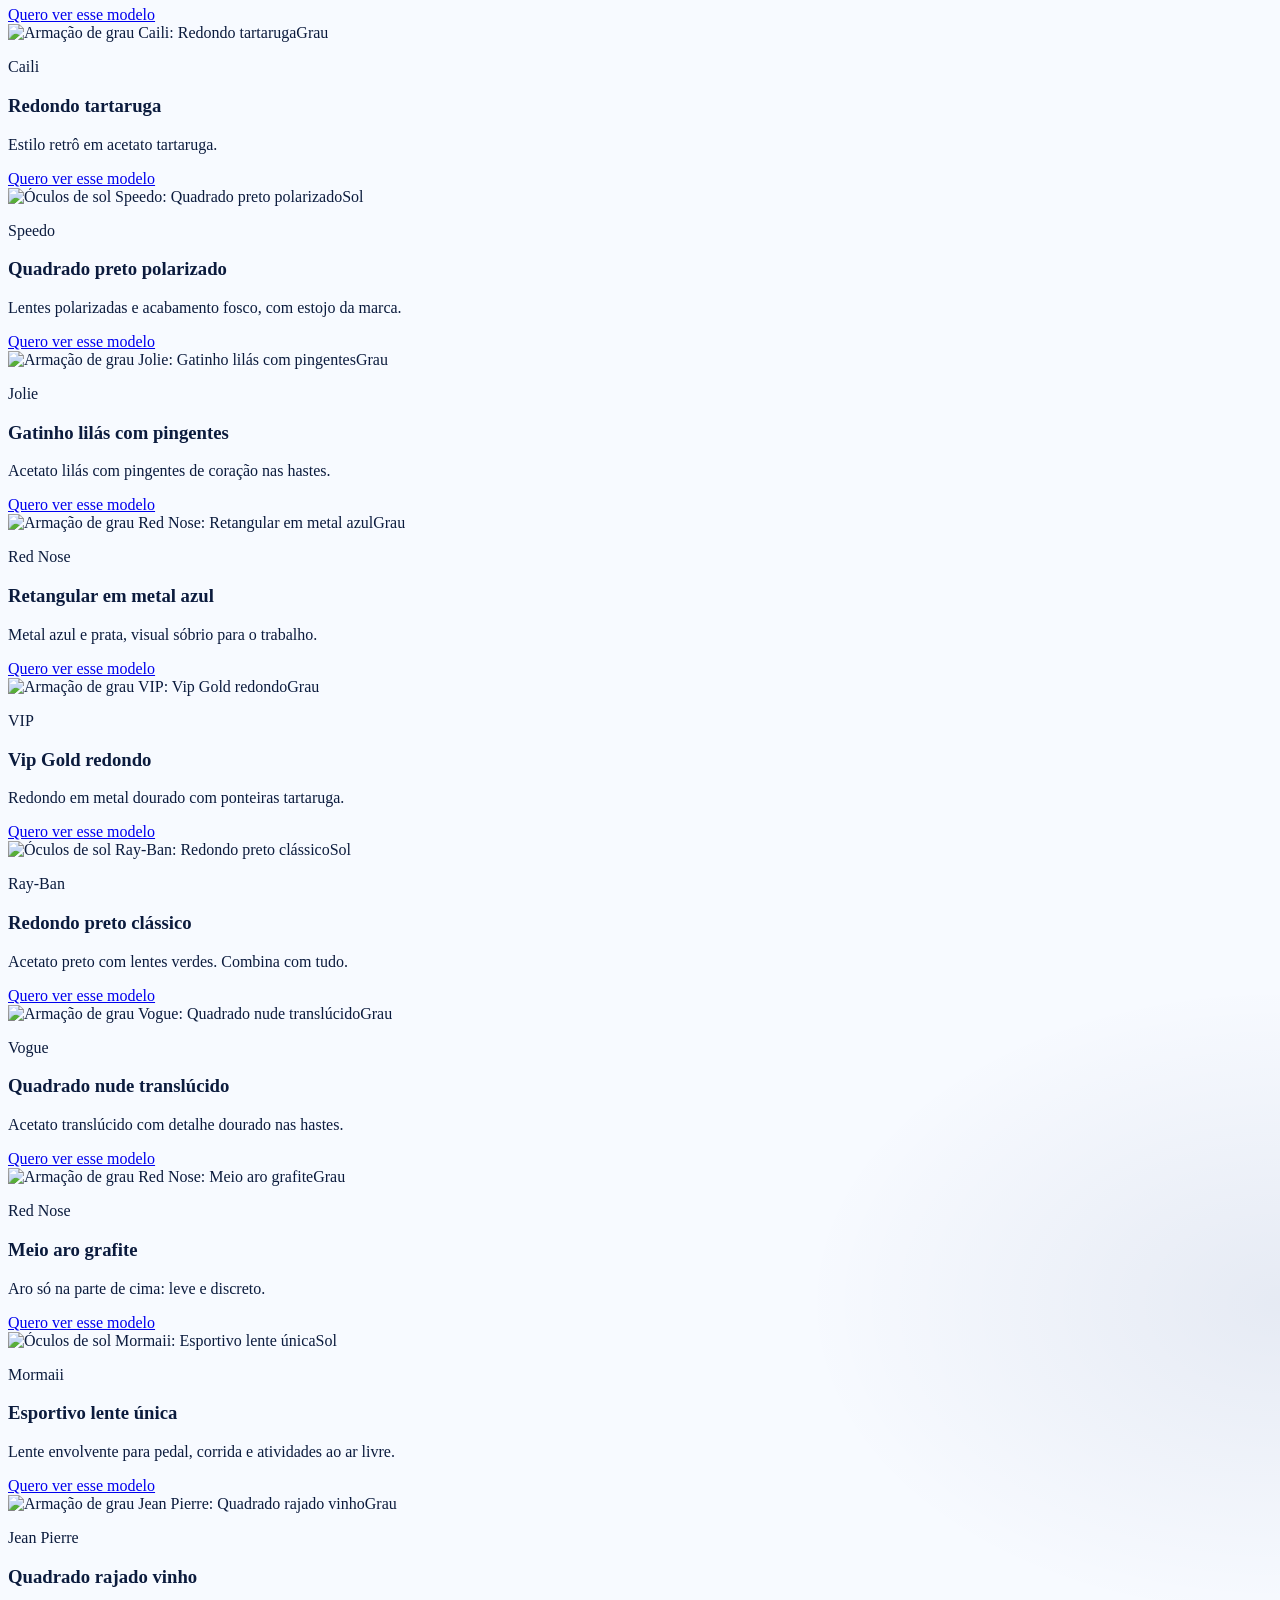
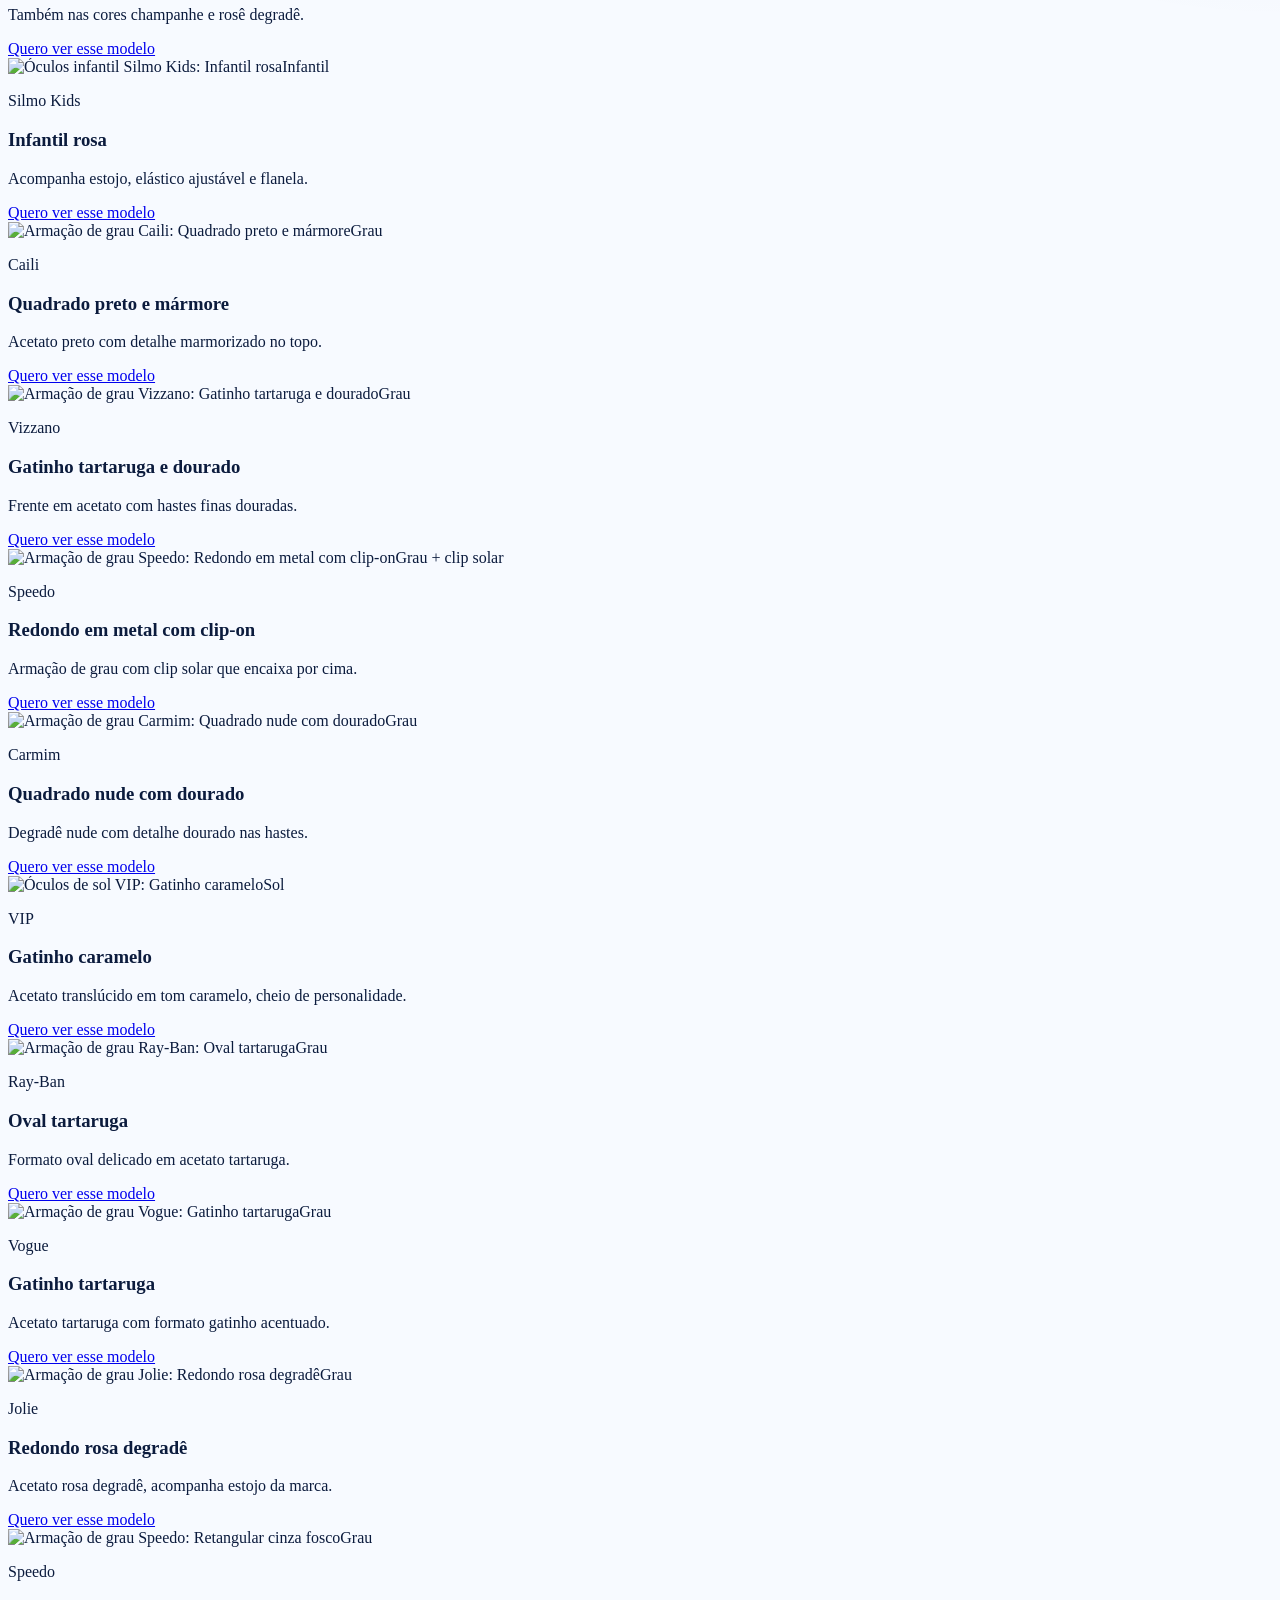
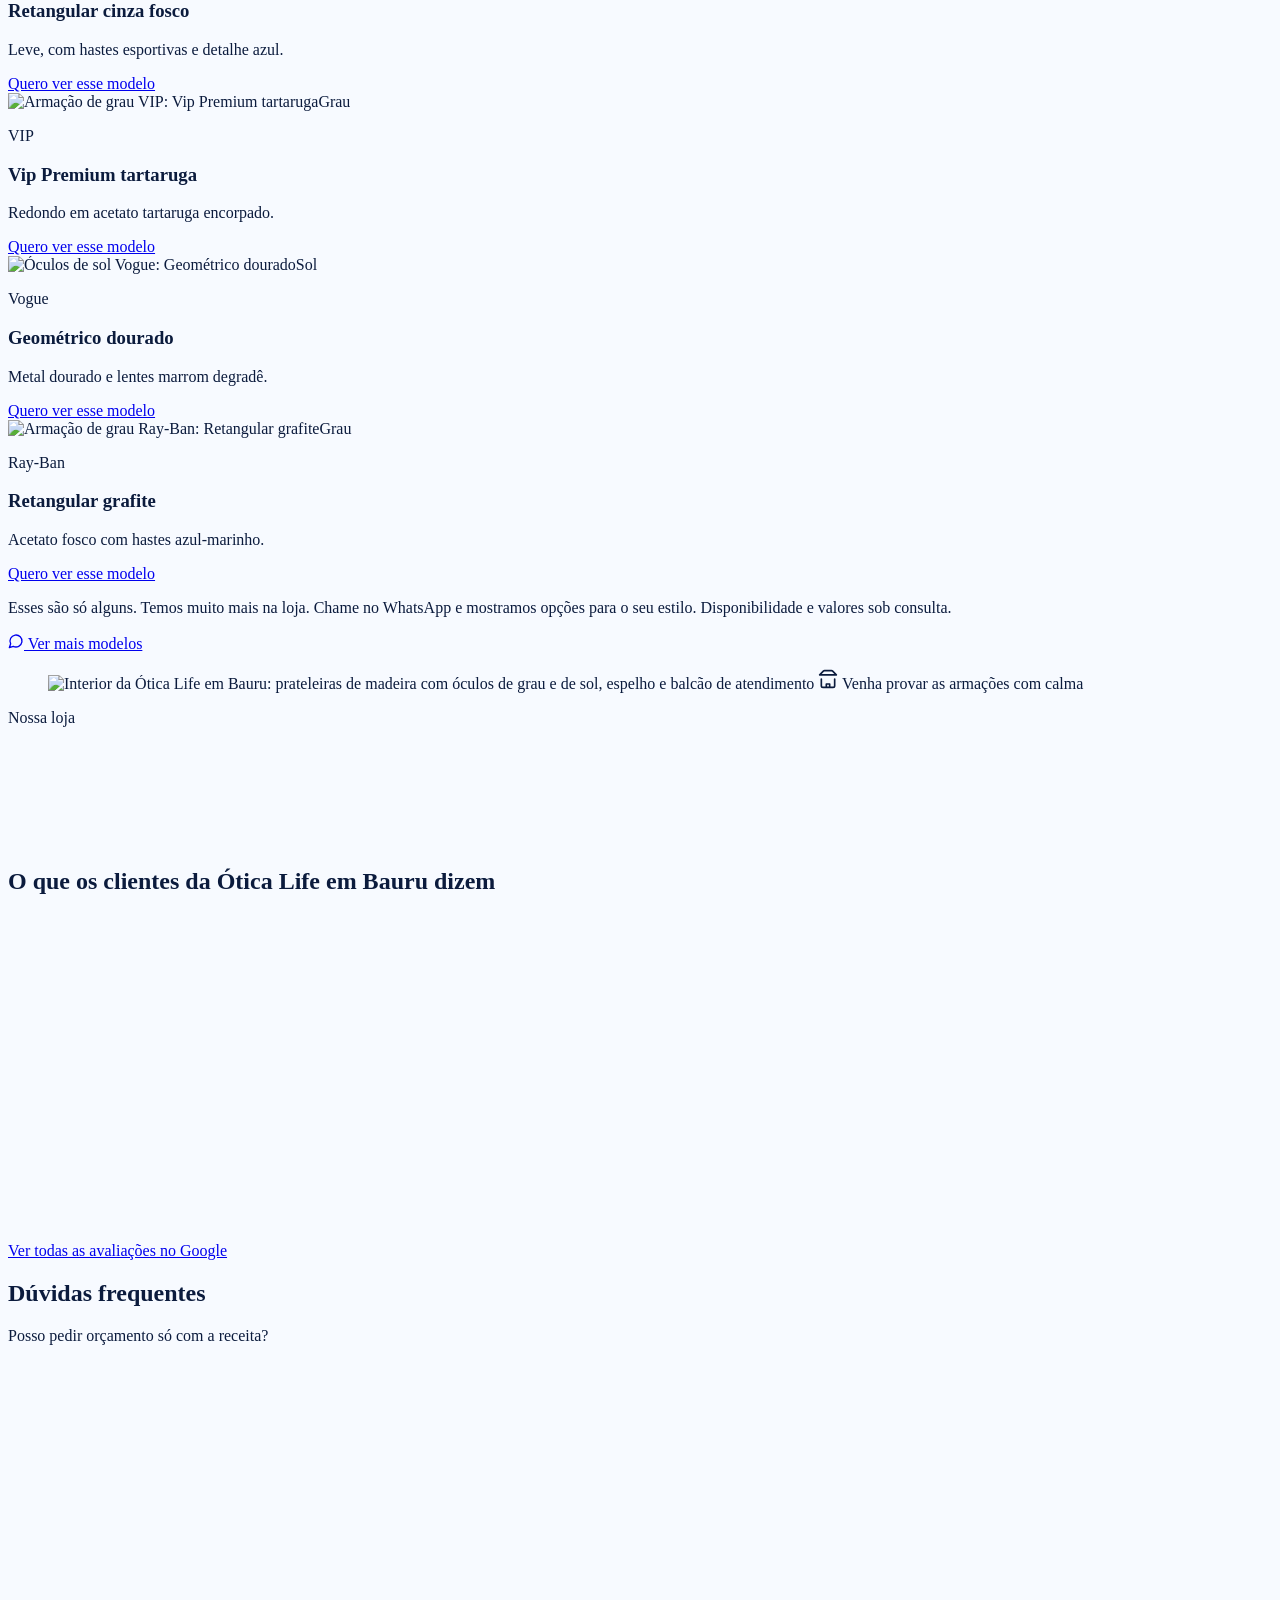
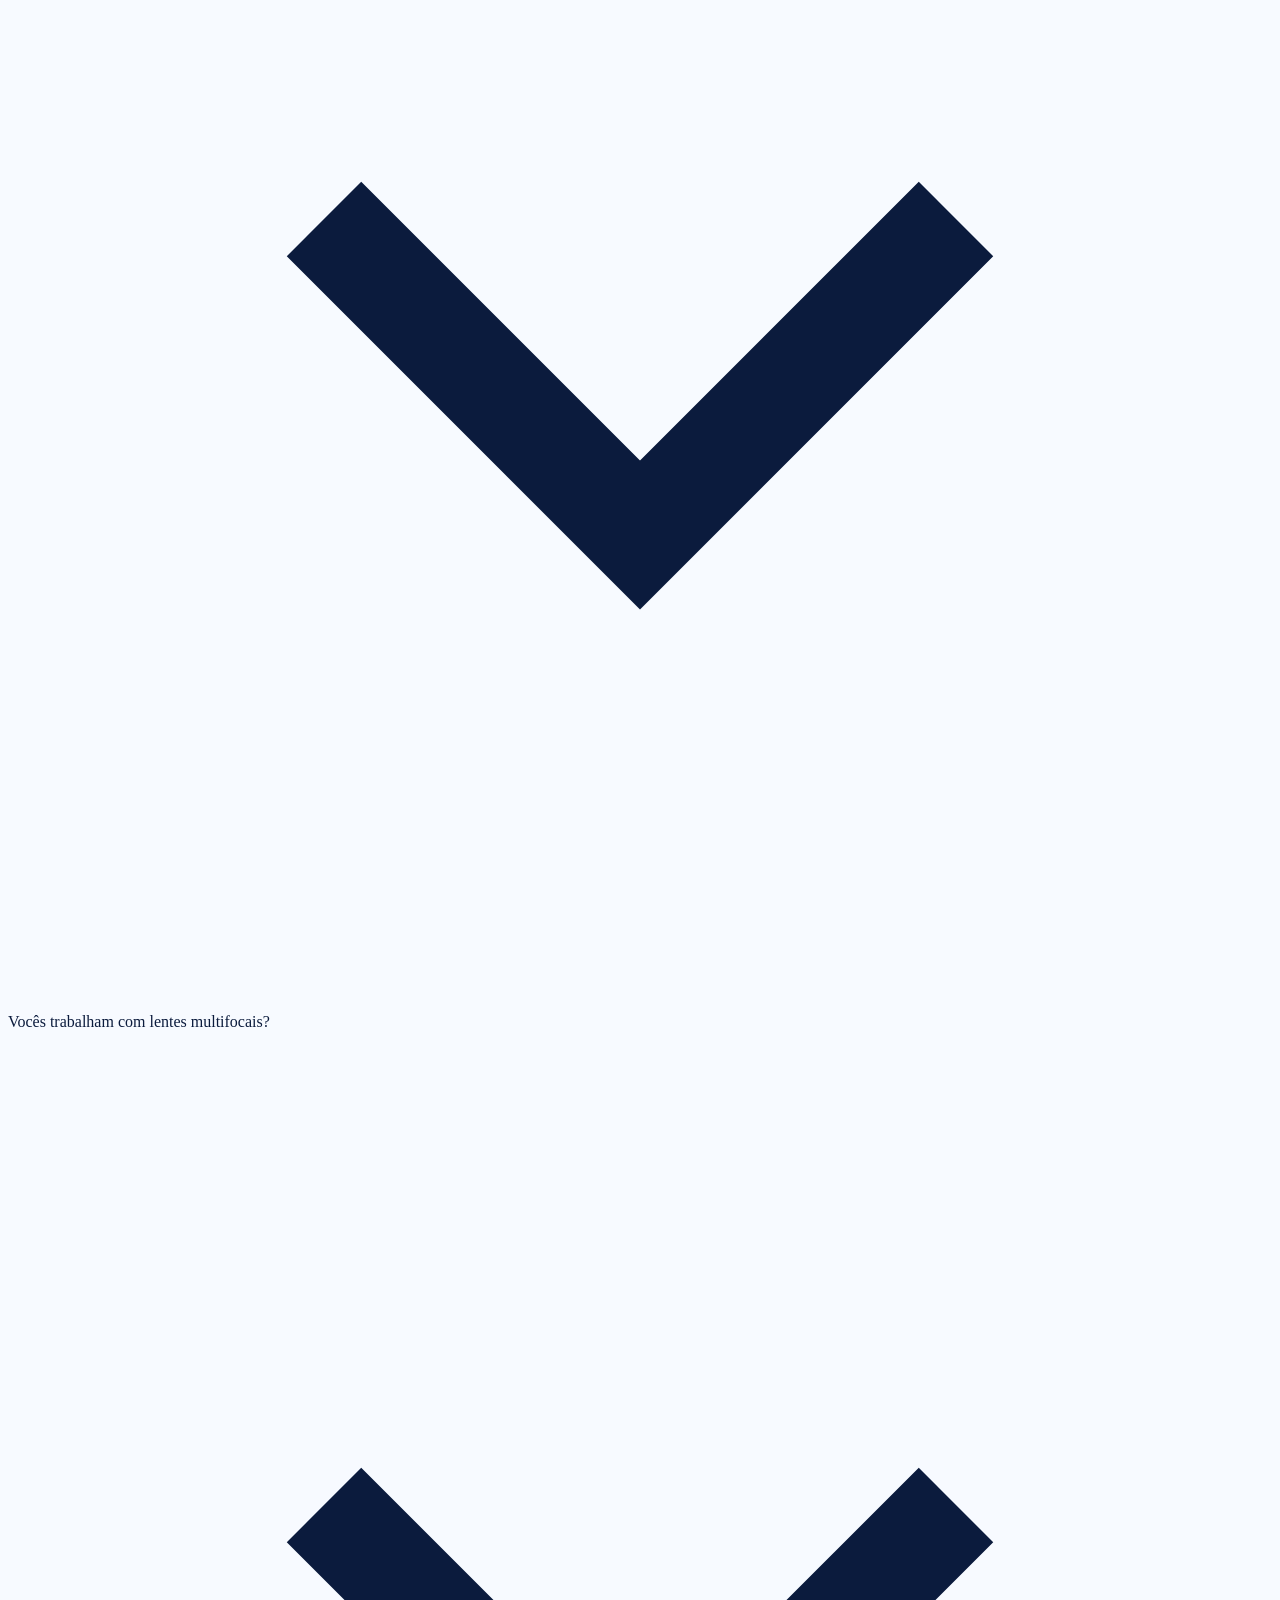
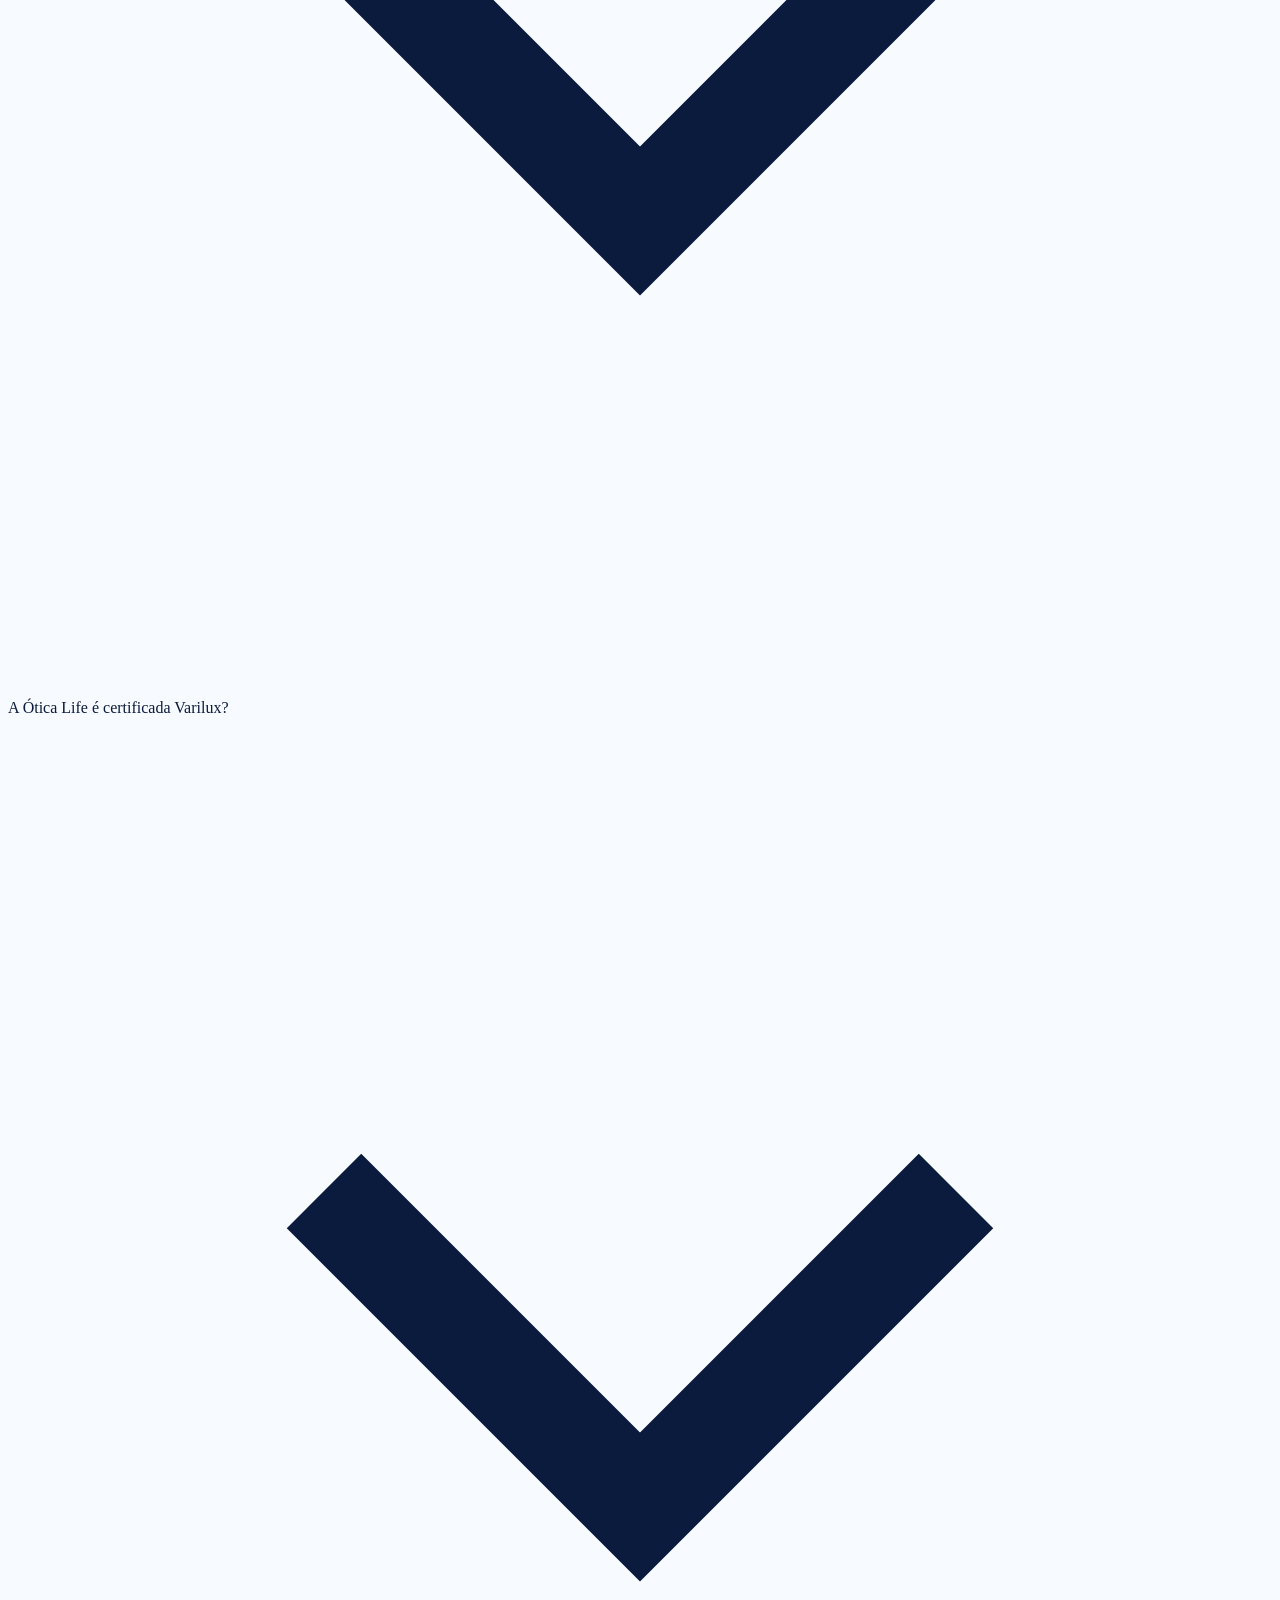
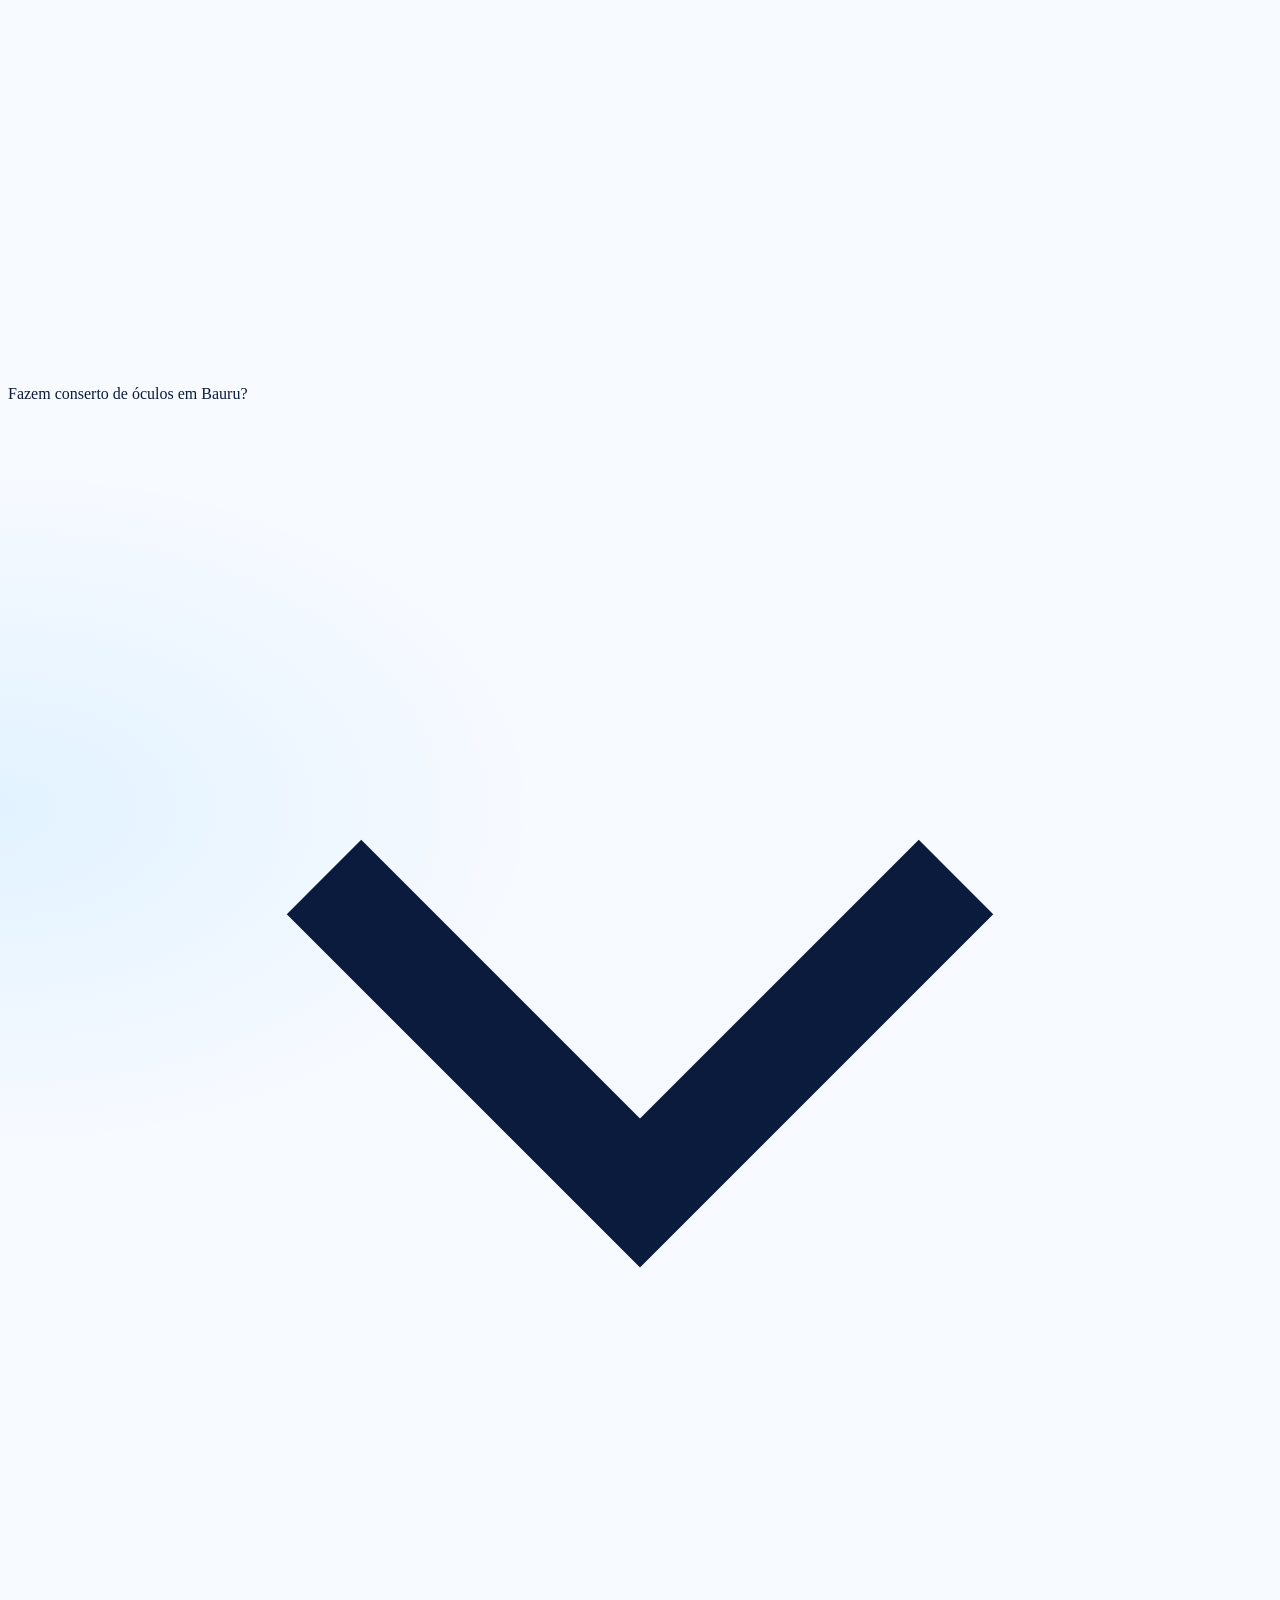
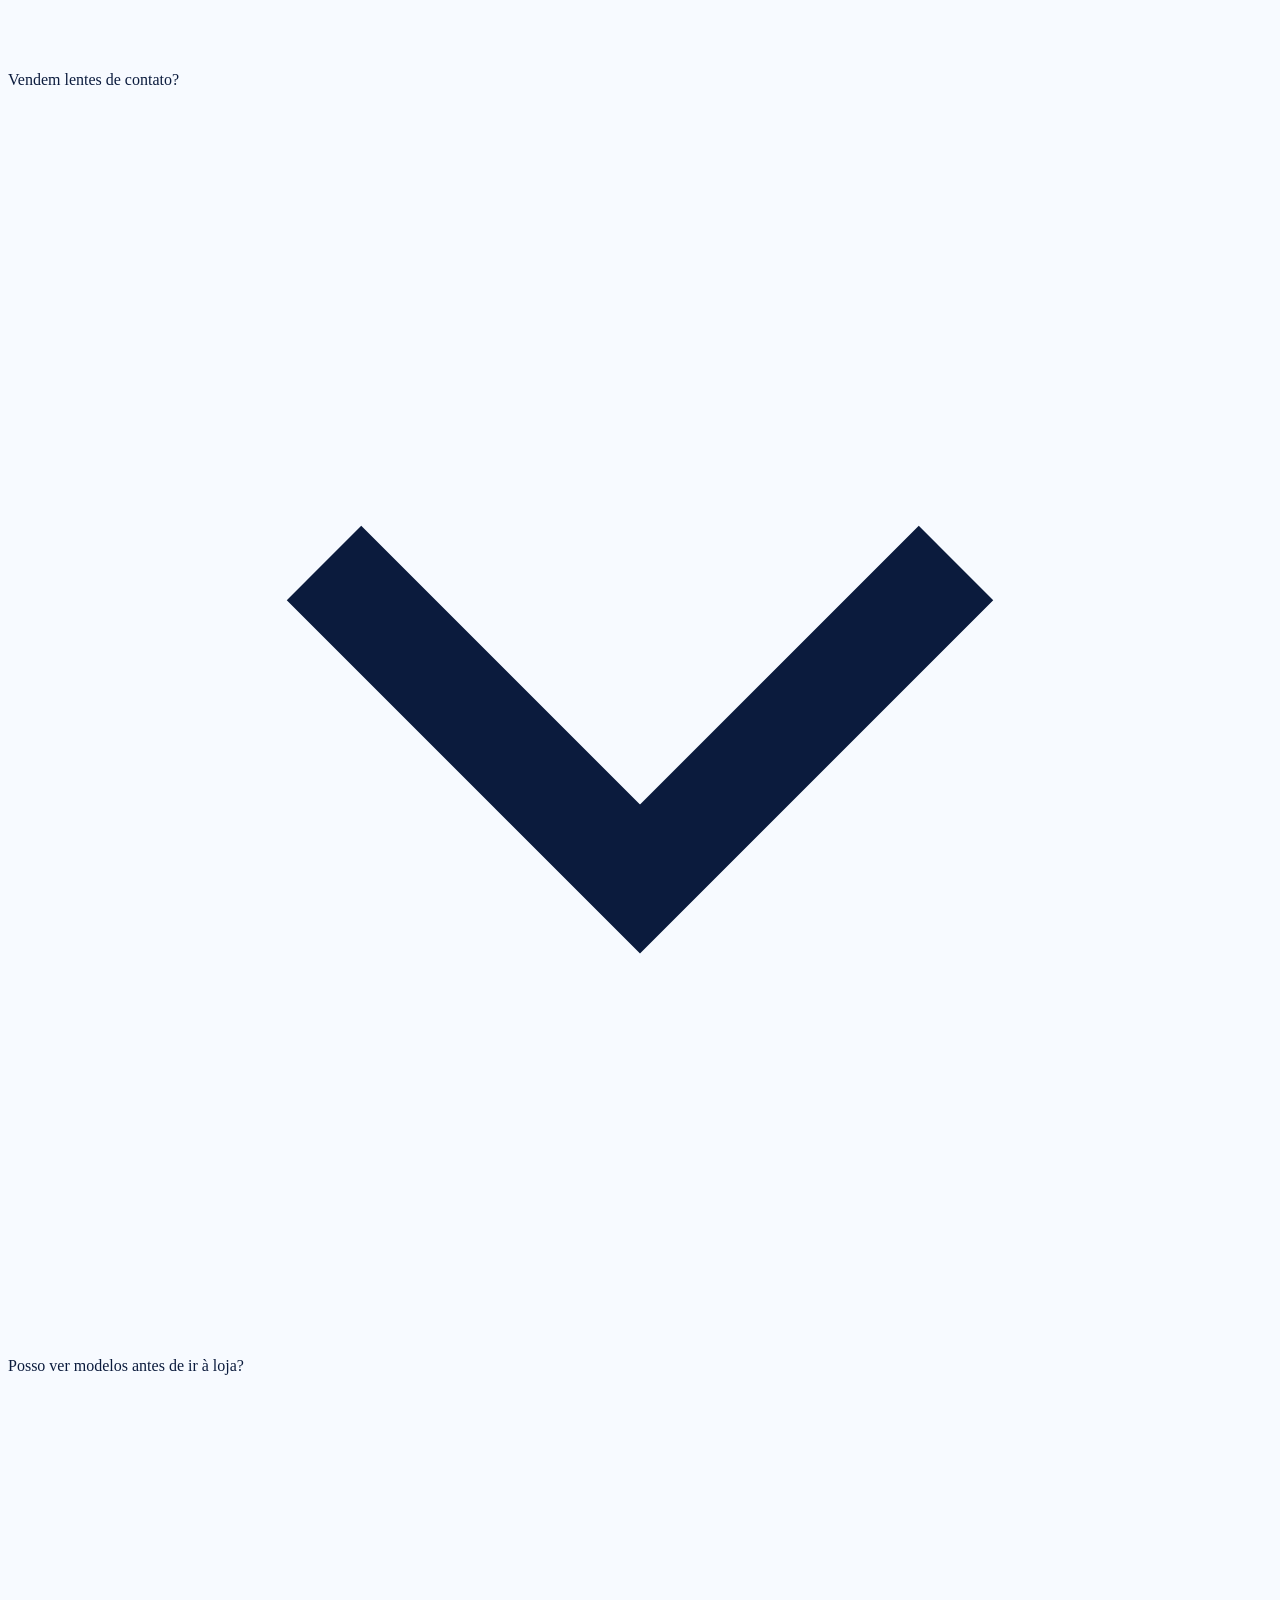
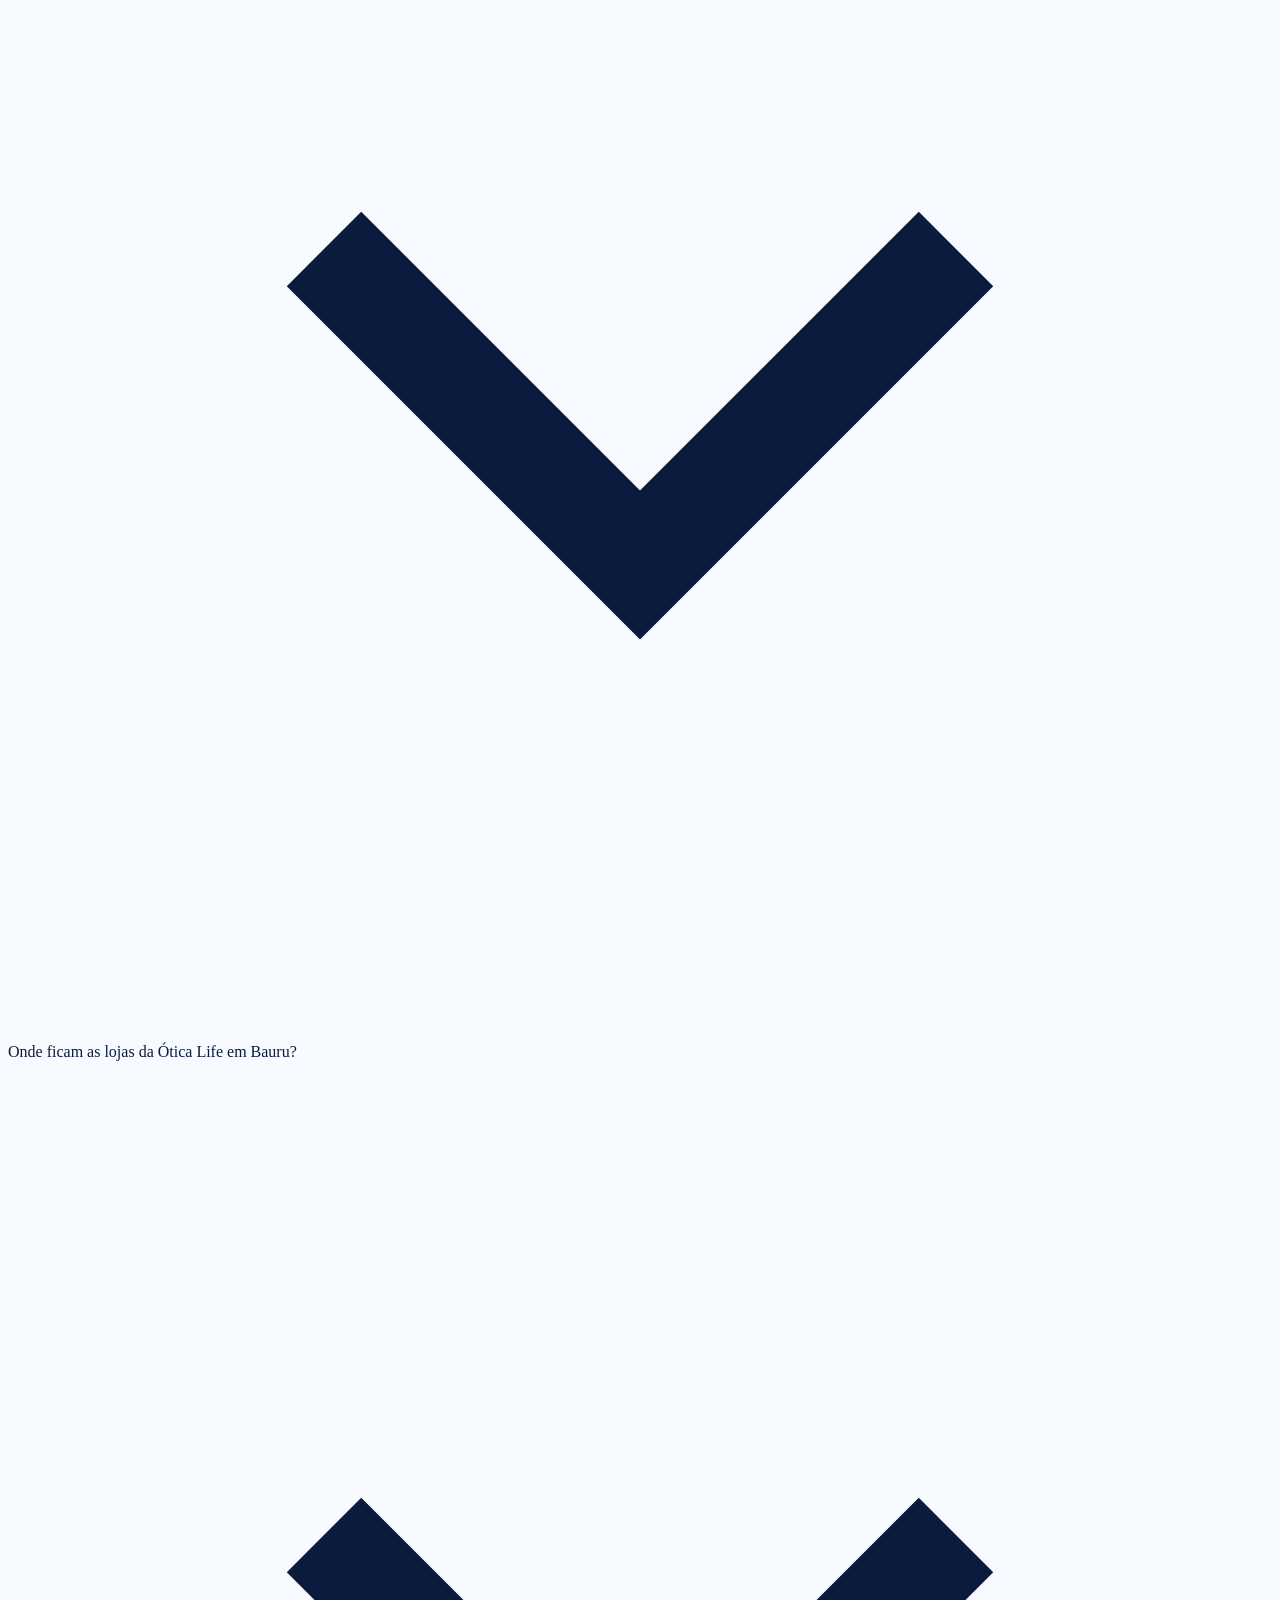
==== commit afea6d4c: "Update index.html" ====
--- a/otica-life-site/otica-life-site/index.html
+++ b/otica-life-site/otica-life-site/index.html
@@ -1,30 +1,3 @@
-Claude
-
-
-
-
-
-
-
-
-
-
-
-
-
-
-
-
-
-
-
-
-
-
-
-
-
-Index · HTML
 <!DOCTYPE html>
 <html lang="pt-BR">
 <head>
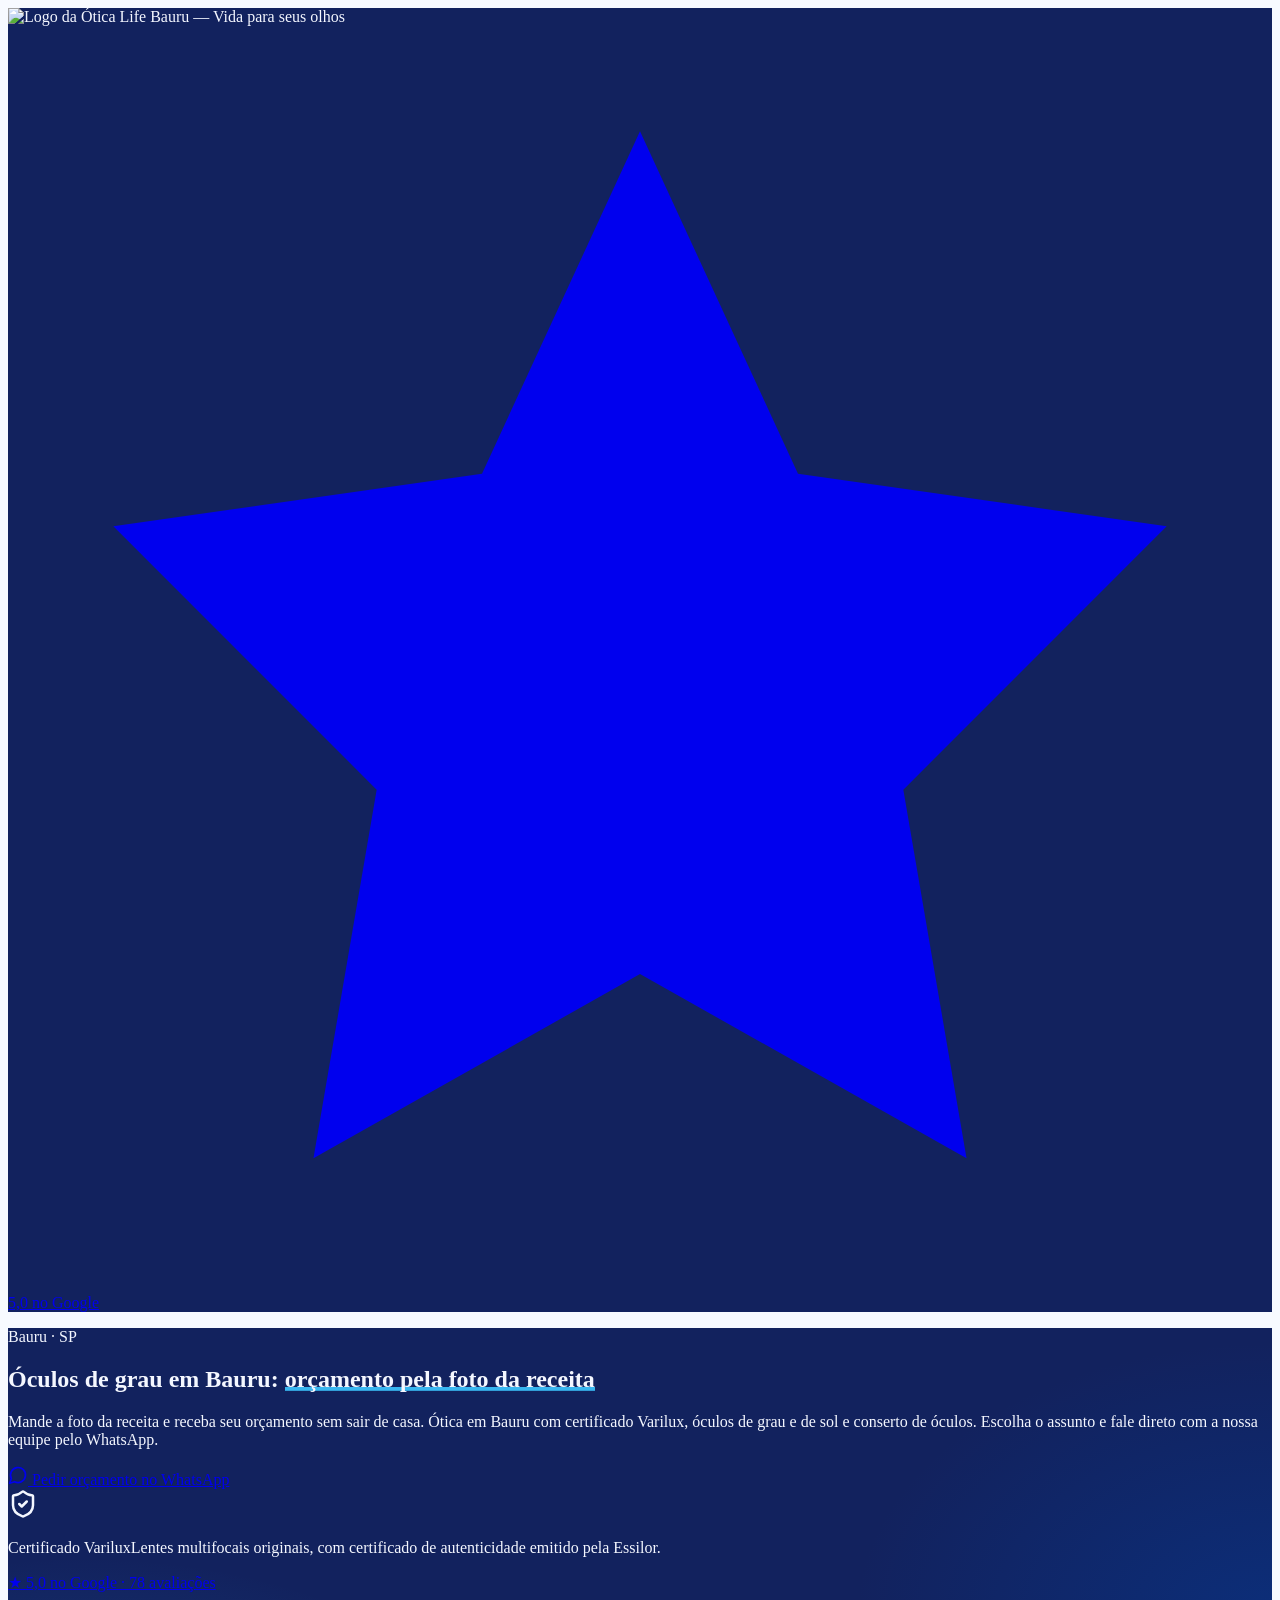
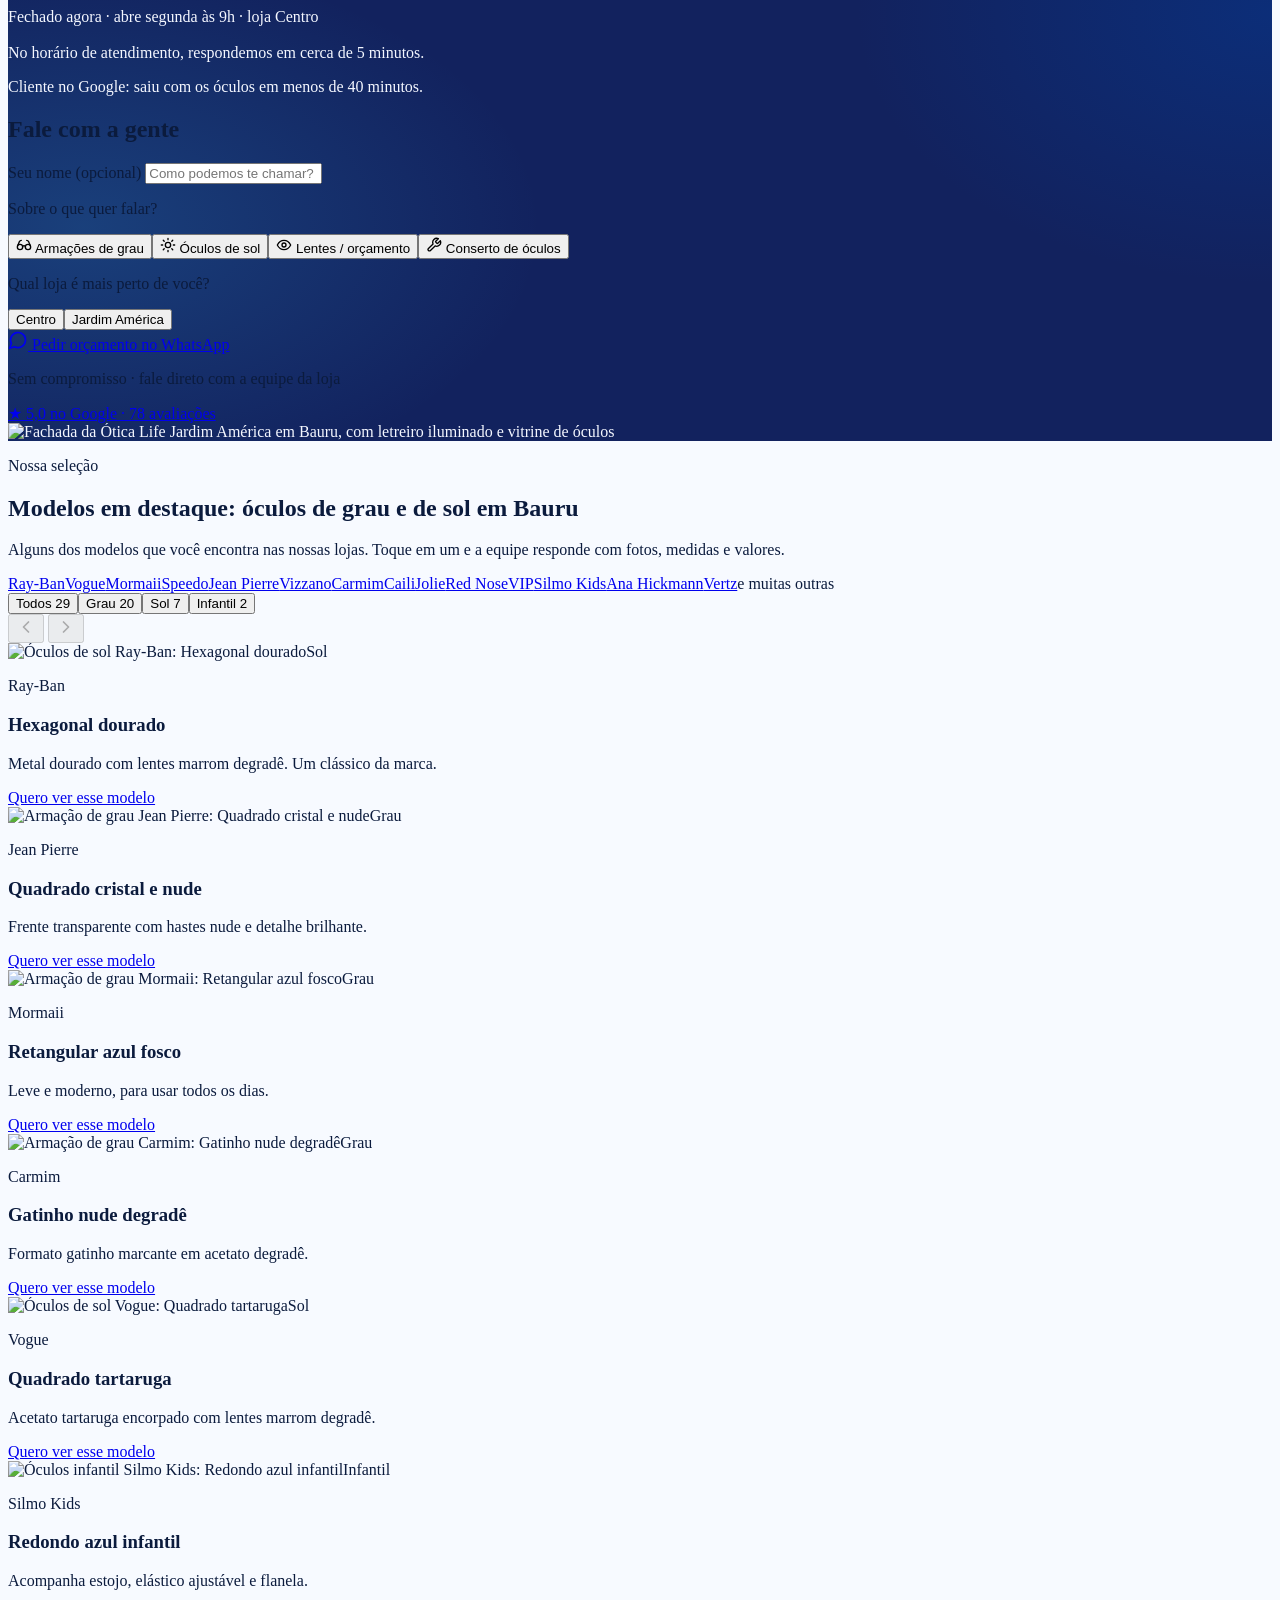
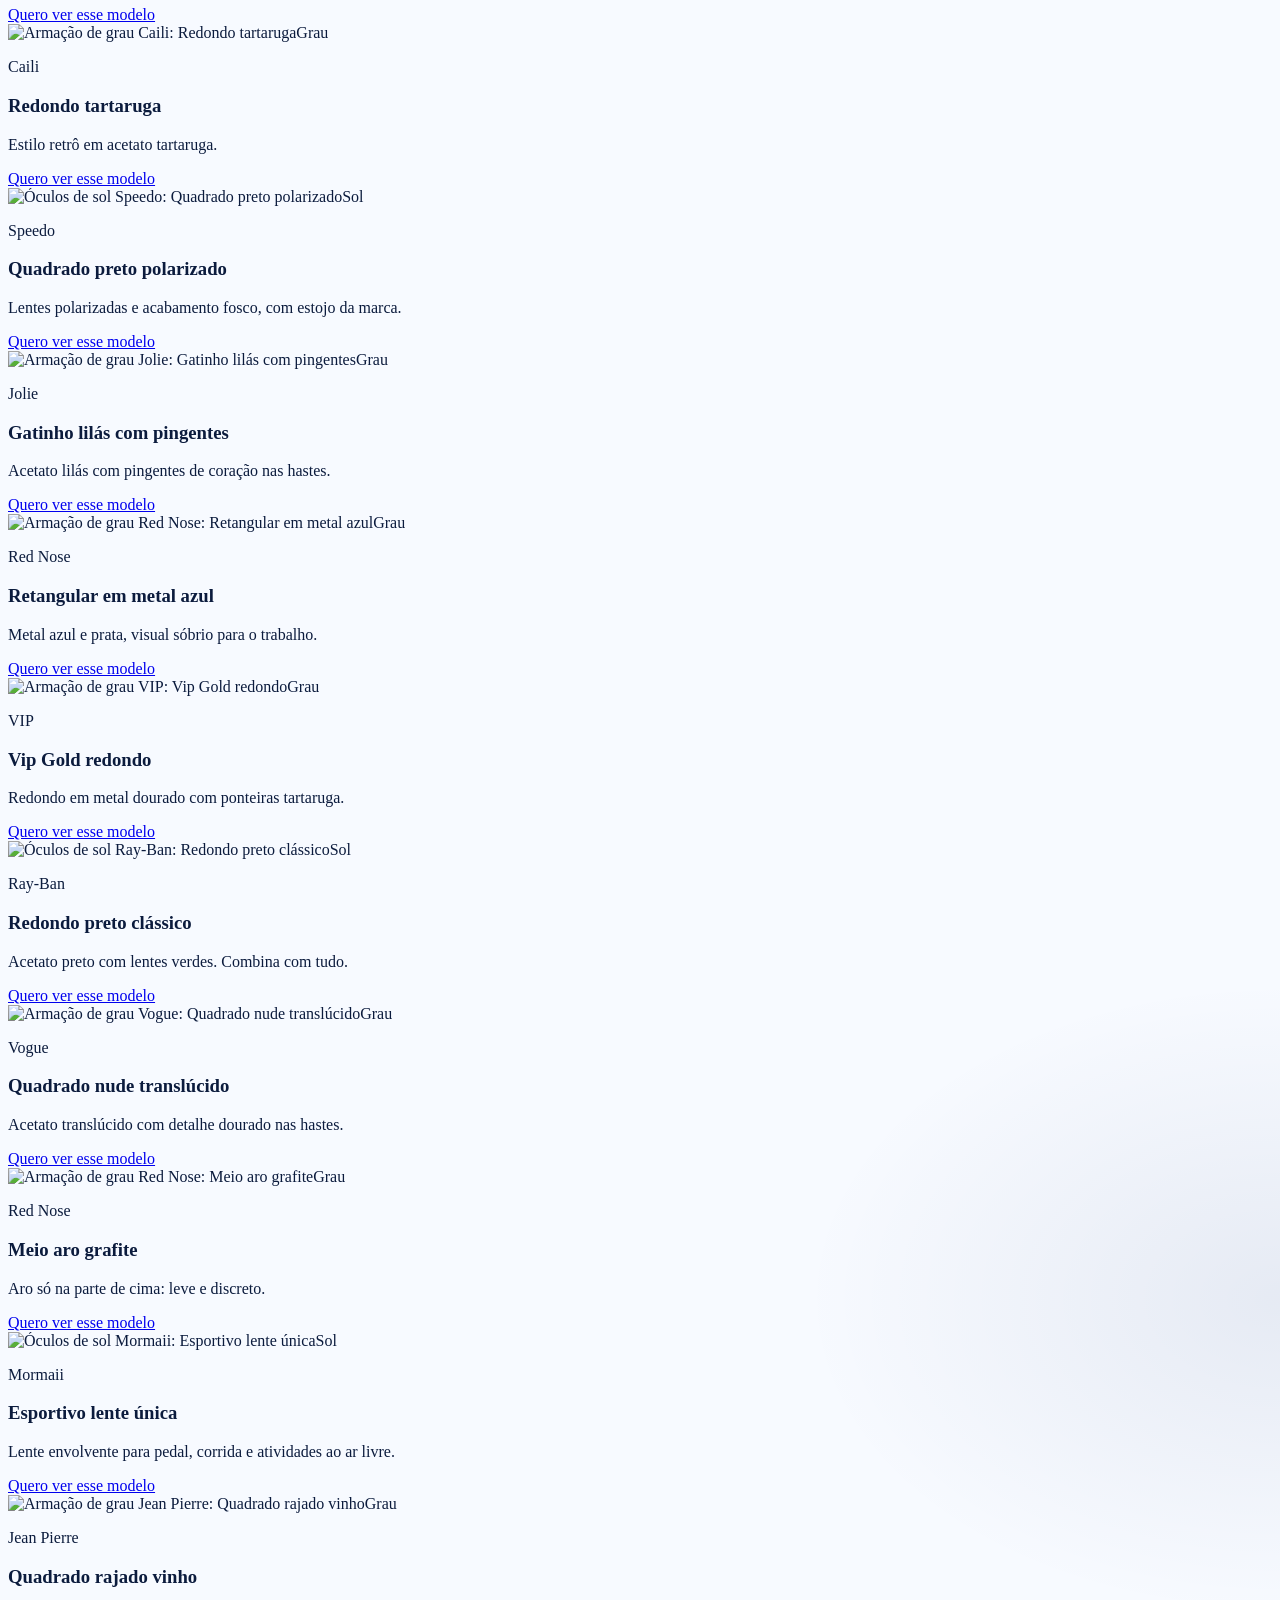
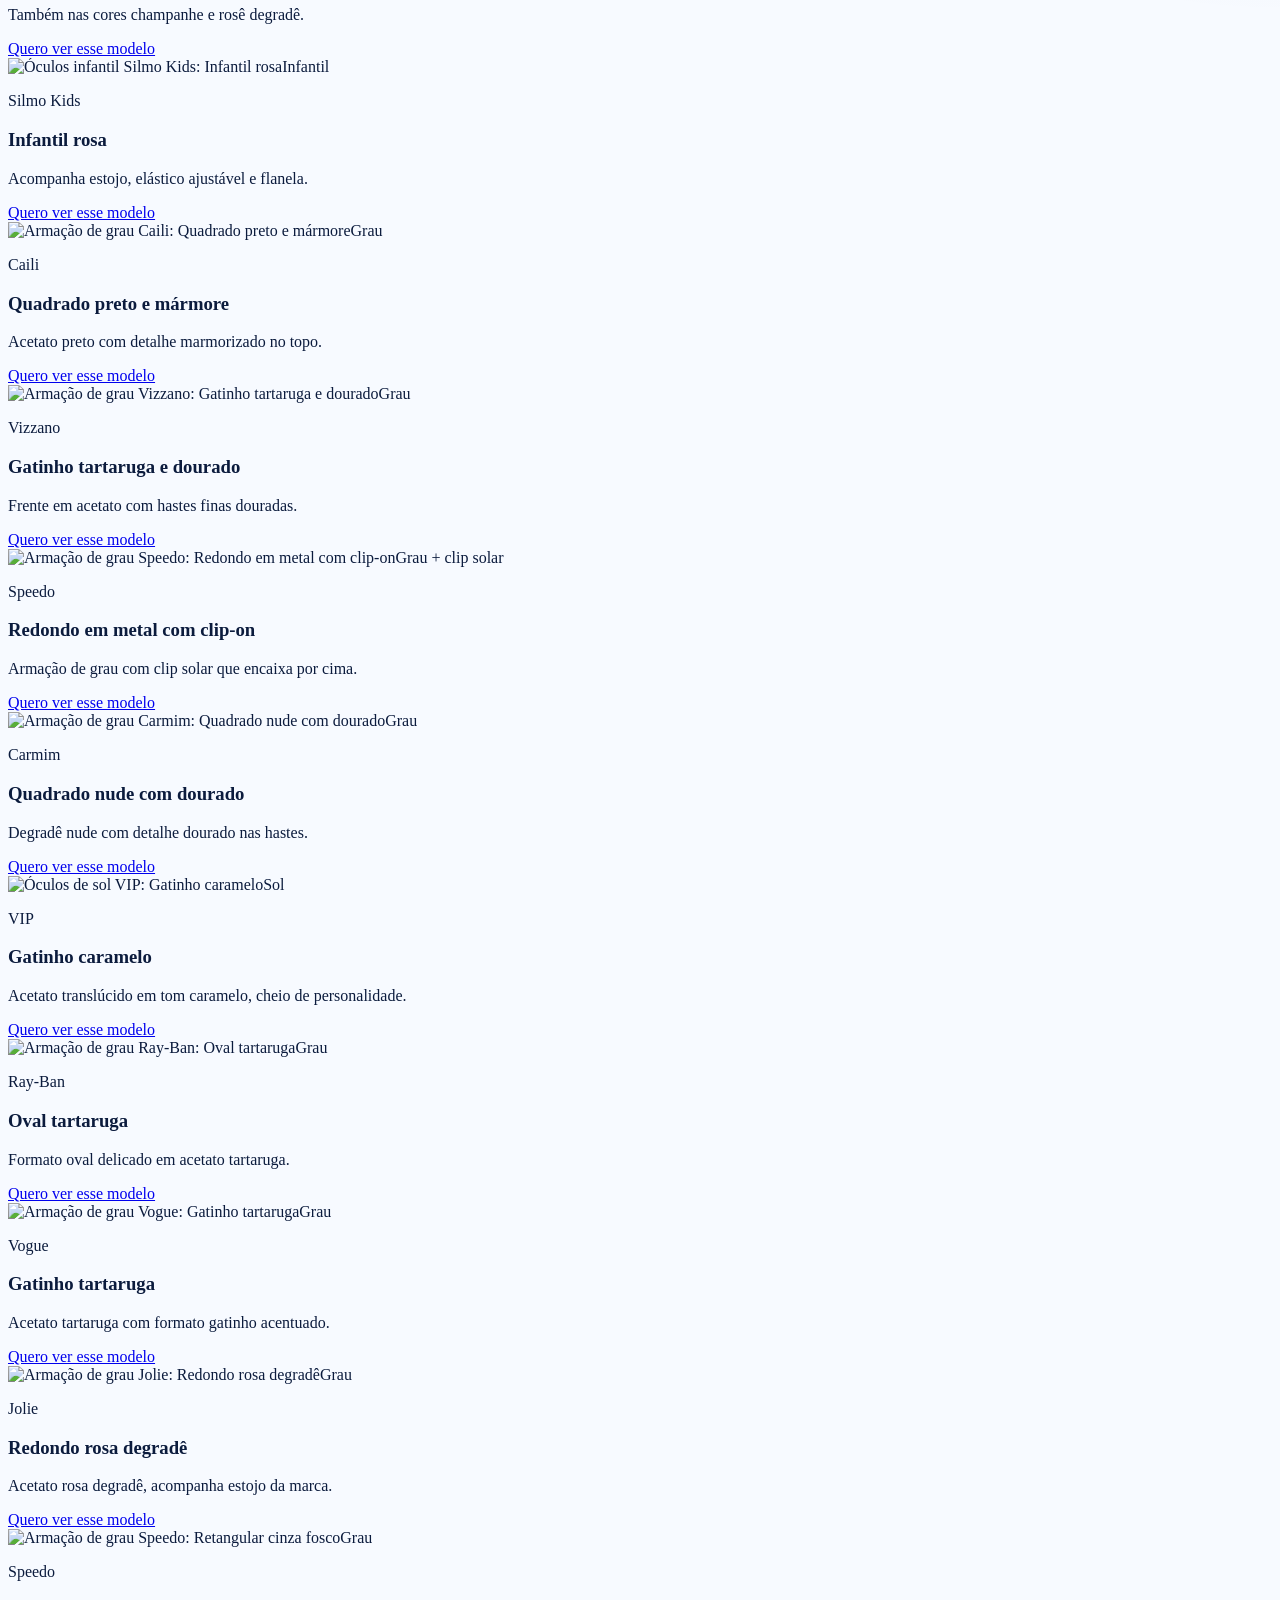
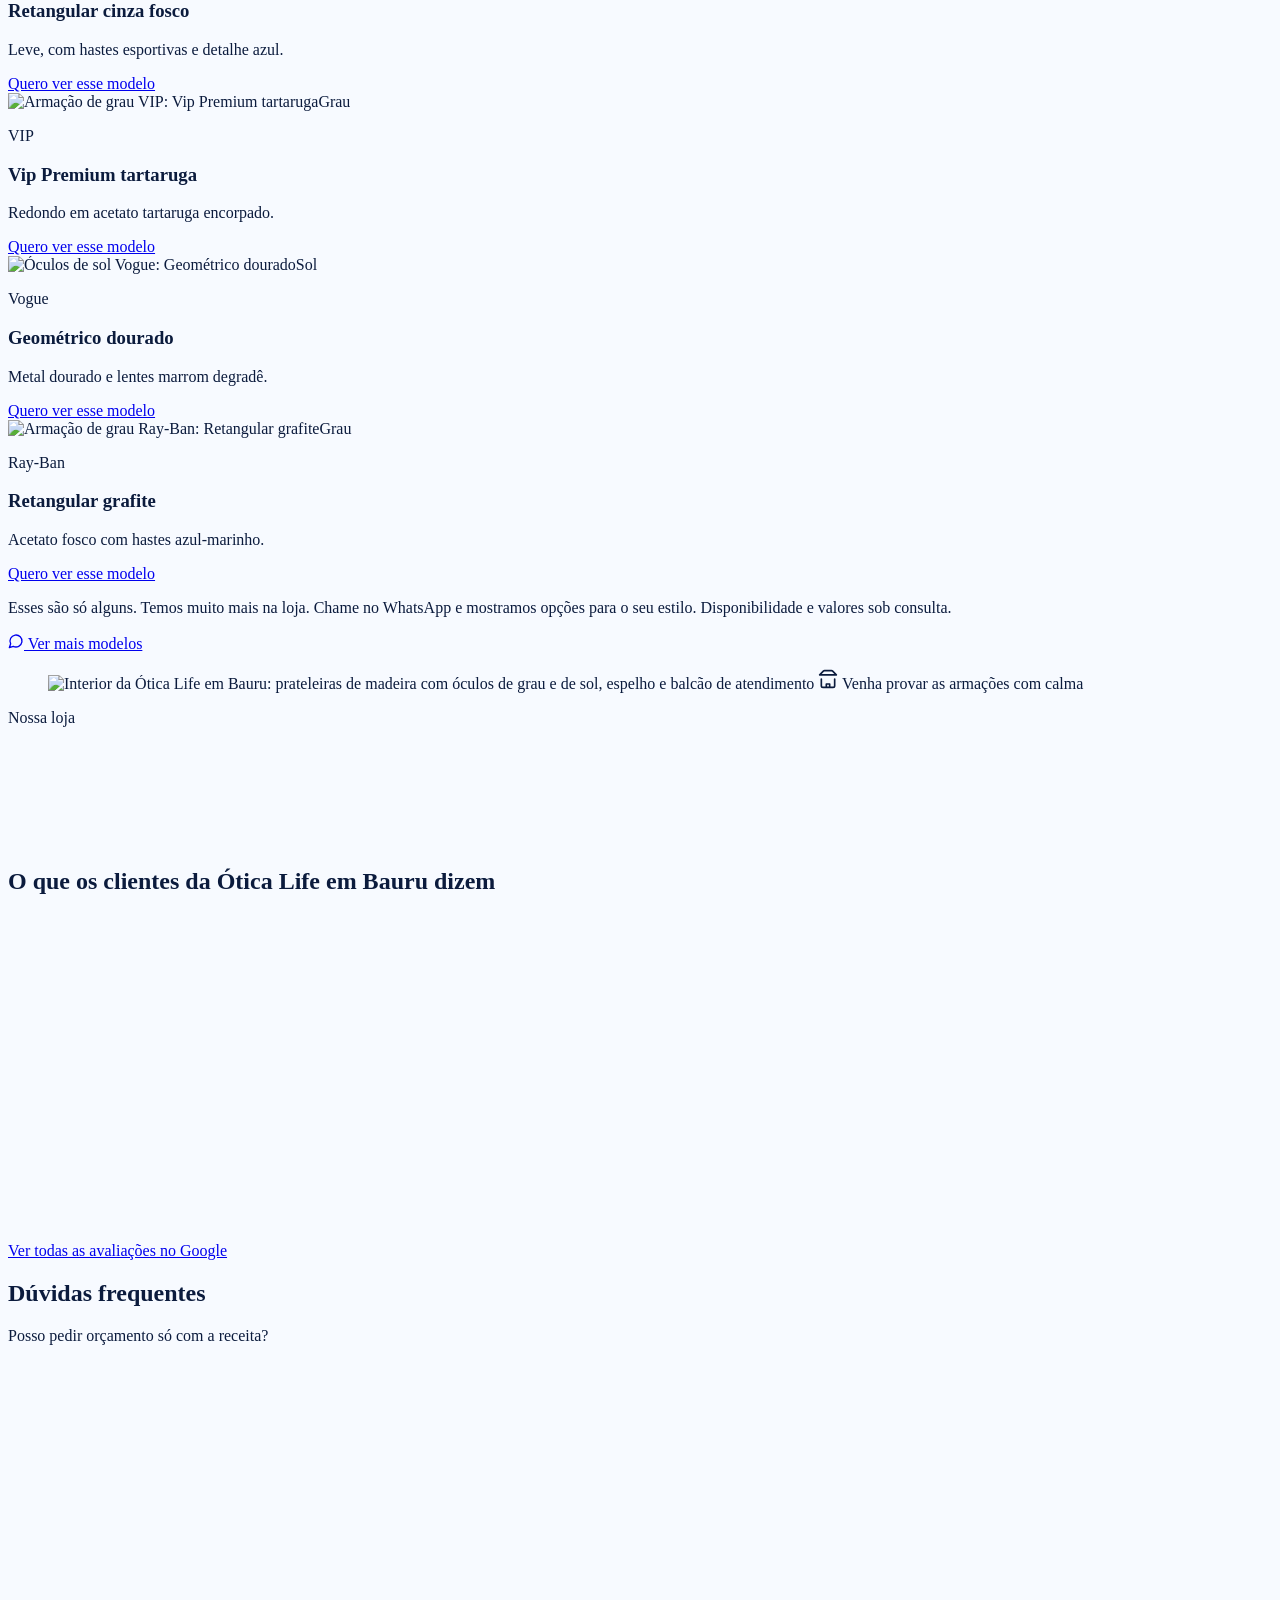
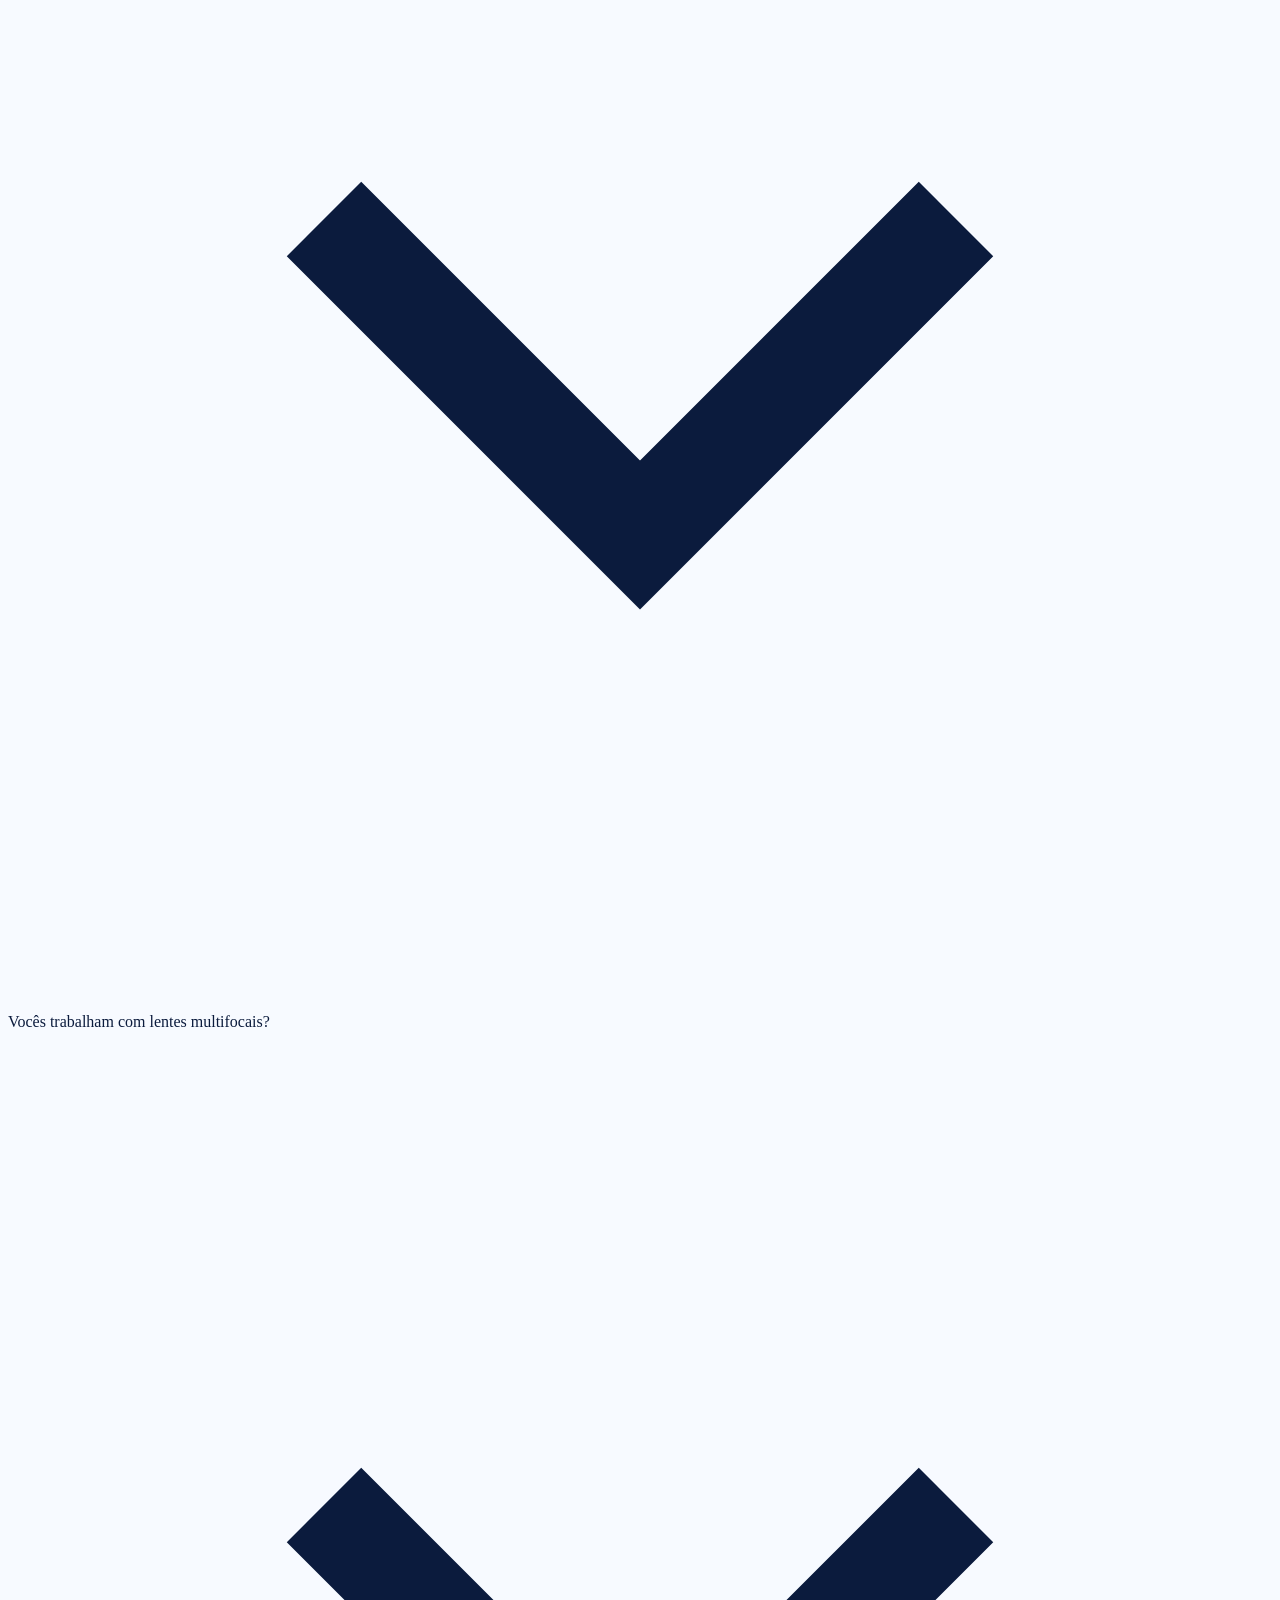
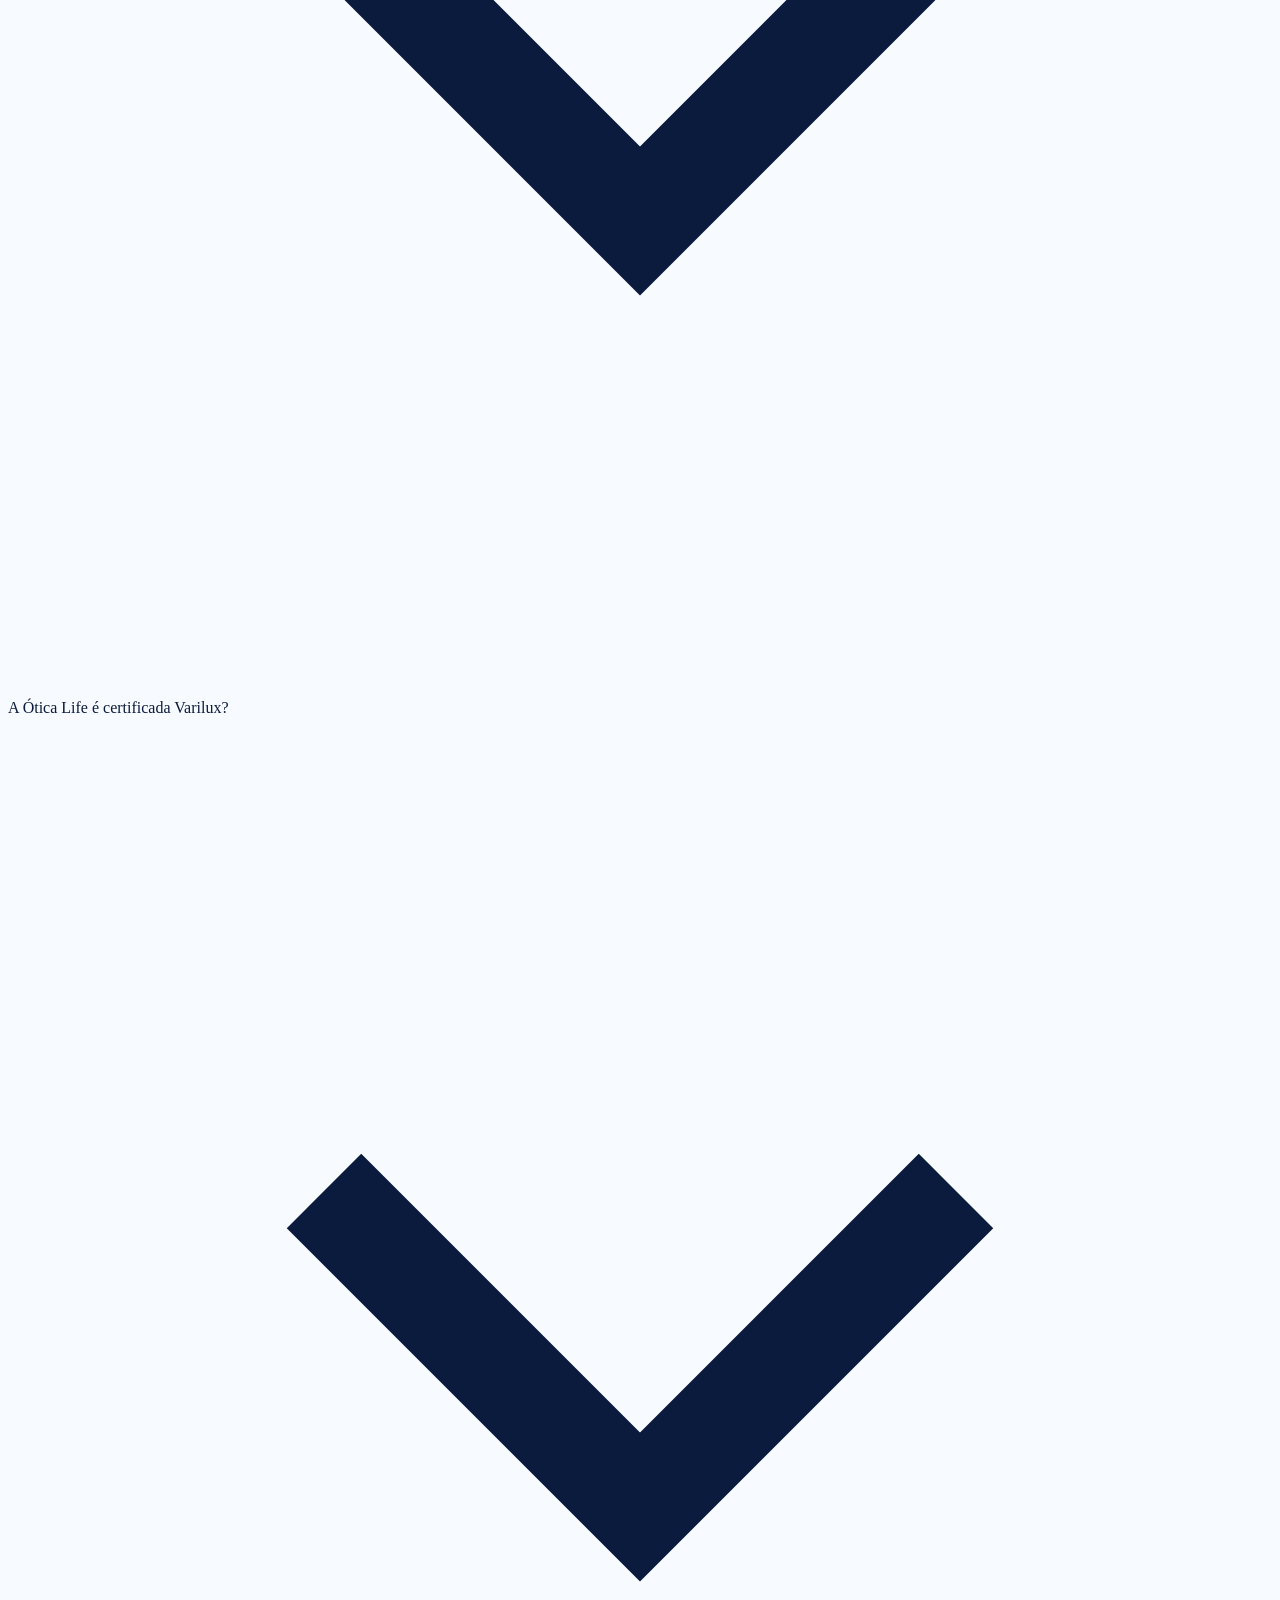
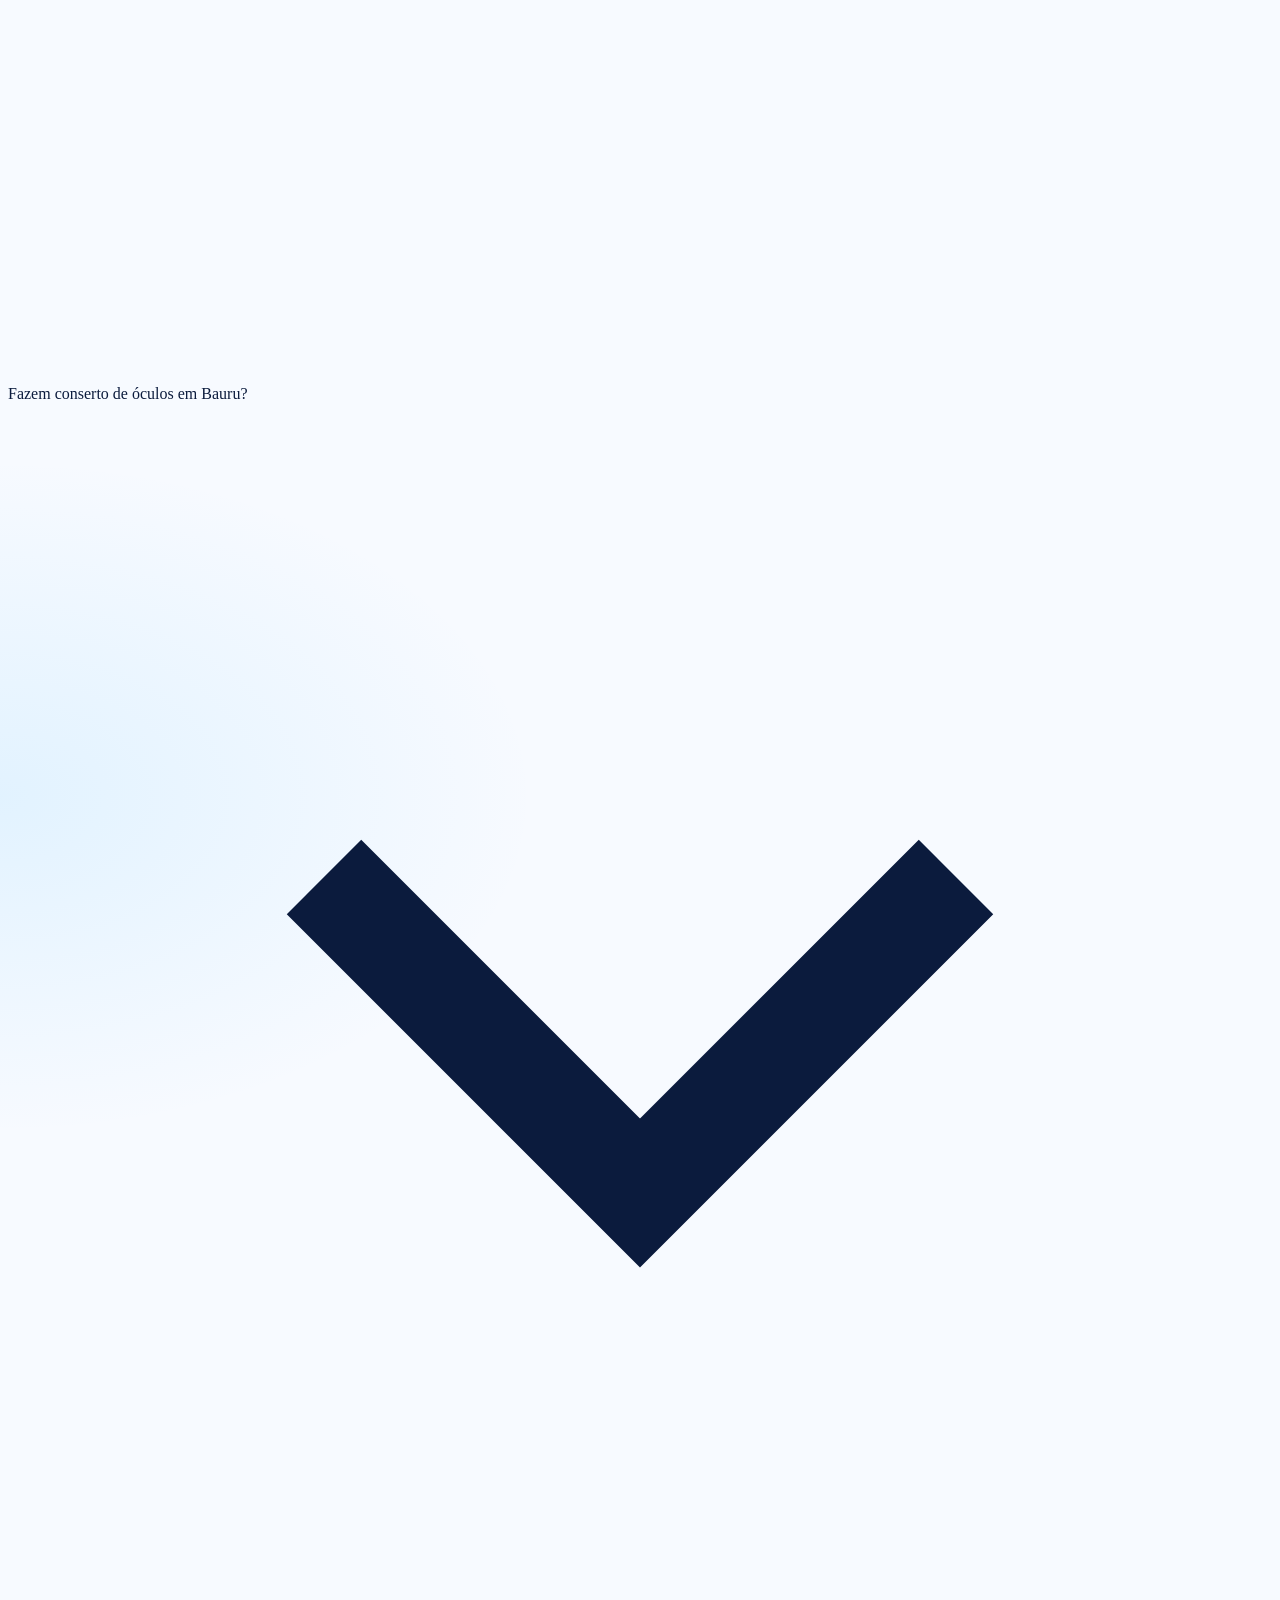
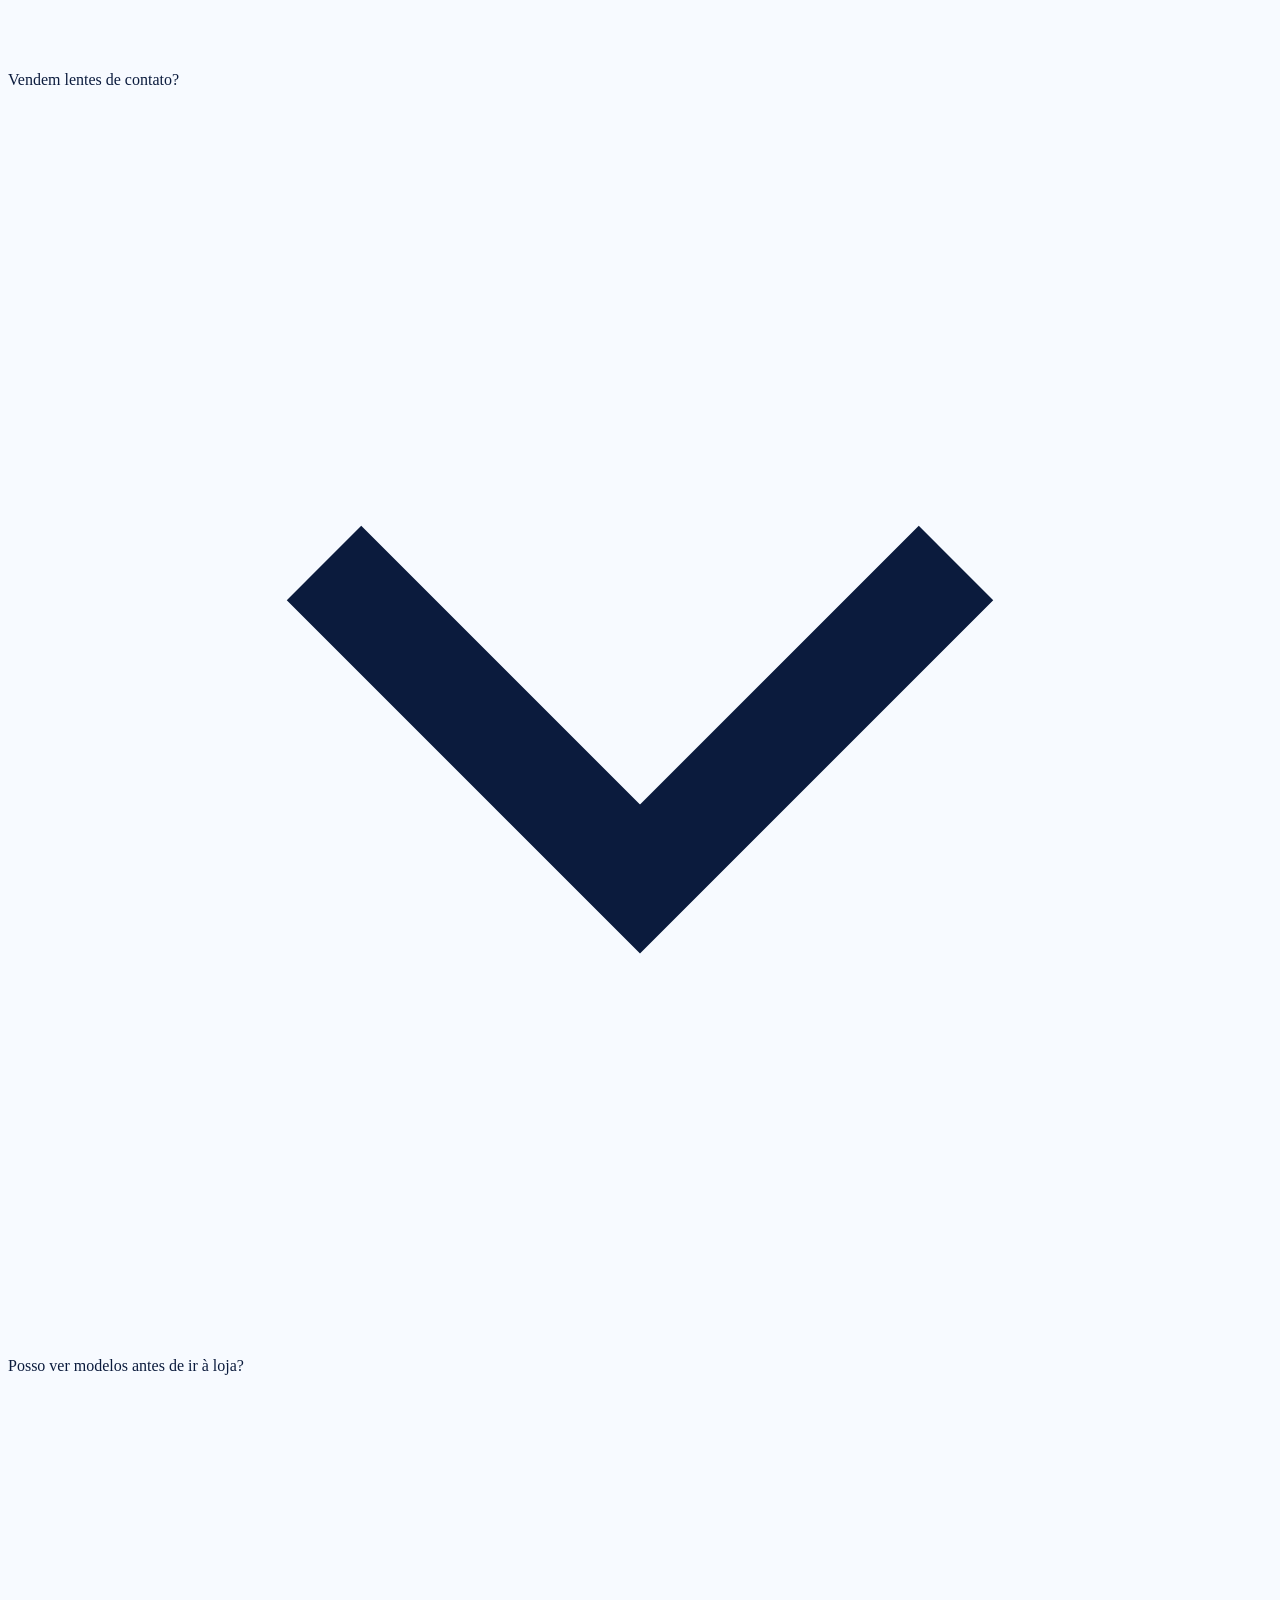
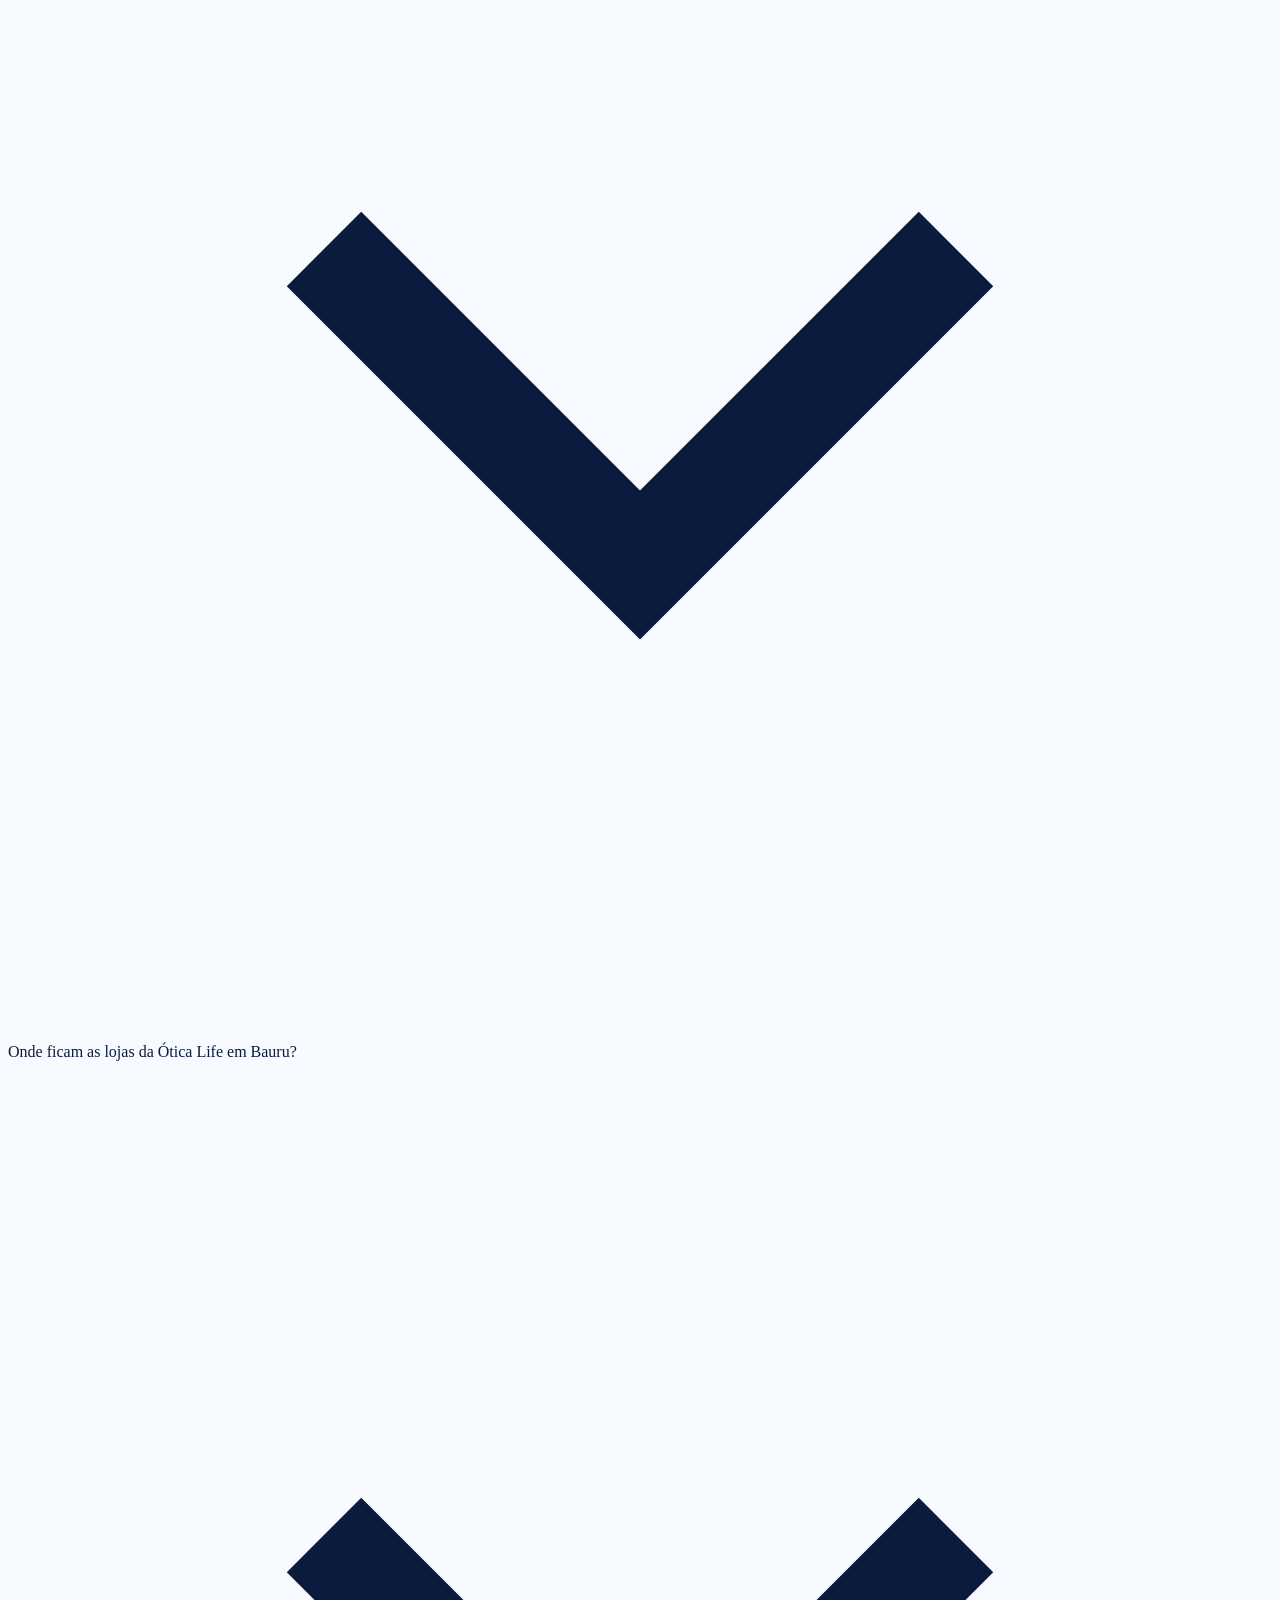
==== commit d6a7bce8: "Add files via upload" ====
--- a/otica-life-site/otica-life-site/index.html
+++ b/otica-life-site/otica-life-site/index.html
@@ -100,6 +100,9 @@
 #brandList a:hover{transform:translateY(-2px);background:var(--primary);color:var(--primary-foreground)}
 }
 #ckBar[hidden],#ckDlg[hidden]{display:none!important}
+#ckBar{left:.5rem;right:.5rem;bottom:.5rem;padding:.6rem .75rem;border-radius:.625rem}
+#ckBar p{font-size:.8125rem;line-height:1.35}
+#ckBar .ck-btn{min-height:40px;padding:.3rem .35rem;font-size:.8125rem}
 .ck-btn{display:inline-flex;align-items:center;justify-content:center;min-height:44px;padding:.55rem 1rem;border-radius:.5rem;border:1.5px solid var(--primary);background:#fff;color:var(--primary);font-weight:700;font-size:.875rem;line-height:1.2;cursor:pointer;transition:background-color .2s ease,color .2s ease}
 .ck-btn:hover{background:var(--primary);color:#fff}
 .ck-btn:focus-visible,.ck-sw input:focus-visible+span{outline:3px solid var(--accent);outline-offset:2px}
@@ -118,7 +121,7 @@
   <img src="/assets/img/logo-otica-life-bauru.webp" alt="Logo da Ótica Life Bauru — Vida para seus olhos" title="Ótica Life Bauru" width="900" height="286" class="h-9 w-auto shrink-0 sm:h-12">
   <a id="hdrProof" target="_blank" rel="noopener noreferrer" class="flex shrink-0 items-center gap-1 text-sm text-muted-foreground underline-offset-4 hover:underline"><svg class="h-4 w-4 fill-accent text-accent" viewBox="0 0 24 24" fill="currentColor"><path d="M12 2l3 6.5 7 1-5 5 1.2 7L12 18l-6.2 3.5L7 14.5l-5-5 7-1z"/></svg> 5,0 no Google</a>
 </header></div>
- 
+
 <main>
 <div class="on-navy hero-navy border-b-4 border-accent"><section class="hero-section mx-auto grid max-w-6xl gap-6 px-5 pb-16 pt-2 sm:gap-8 sm:pt-6 lg:grid-cols-12 lg:items-center lg:gap-10">
   <div class="hero-text order-1 lg:col-span-5">
@@ -137,7 +140,7 @@
         <p class="mt-4 border-l-4 border-accent pl-3 text-sm text-muted-foreground">Cliente no Google: saiu com os óculos em menos de 40 minutos.</p>
       </div>
   </div>
- 
+
   <div class="order-3 lg:col-span-4" id="formBox">
     <div class="light-scope rounded-3xl border bg-card p-5 shadow-xl sm:p-6">
       <h2 class="font-display text-xl font-bold">Fale com a gente</h2>
@@ -152,12 +155,12 @@
       <a id="proofMain" target="_blank" rel="noopener noreferrer" class="mt-1 block text-center text-xs font-semibold underline underline-offset-4">★ 5,0 no Google · 78 avaliações</a>
     </div>
   </div>
- 
+
   <div class="hero-cover order-2 lg:col-span-3">
     <img src="/assets/img/fachada-otica-life-bauru.webp" alt="Fachada da Ótica Life Jardim América em Bauru, com letreiro iluminado e vitrine de óculos" title="Ótica Life Bauru — fachada da loja" width="841" height="1024" fetchpriority="high" decoding="async" class="hero-img h-32 w-full rounded-2xl border object-cover object-[50%_45%] shadow-lg sm:h-40 lg:h-[520px]">
   </div>
 </section></div>
- 
+
 <section class="mx-auto max-w-6xl px-5 pb-14 pt-14 sm:pb-16 sm:pt-16" id="vitrine">
   <p class="text-sm font-semibold uppercase tracking-widest text-primary">Nossa seleção</p>
   <h2 class="mt-2 font-display text-2xl font-bold leading-tight sm:text-3xl">Modelos em destaque: óculos de grau e de sol em Bauru</h2>
@@ -176,7 +179,7 @@
     <a id="vitrineCta" target="_blank" rel="noopener noreferrer" class="inline-flex w-fit shrink-0 items-center gap-2 rounded-xl bg-whatsapp px-5 py-3 text-sm font-bold text-whatsapp-foreground transition hover:opacity-90"><span data-i="msg" data-s="16"></span> Ver mais modelos</a>
   </div>
 </section>
- 
+
 <section class="mx-auto max-w-6xl px-5 pb-14 sm:pb-16">
   <div id="cardBox" class="grid overflow-hidden rounded-2xl border bg-card shadow-md lg:grid-cols-[1.05fr_0.95fr]">
     <figure class="relative order-1">
@@ -191,7 +194,7 @@
     </div>
   </div>
 </section>
- 
+
 <section class="mx-auto max-w-6xl px-5 pb-16">
   <h2 class="font-display text-3xl font-bold">O que os clientes da Ótica Life em Bauru dizem</h2>
   <div class="mt-6 grid items-start gap-4 md:grid-cols-3">
@@ -213,7 +216,7 @@
   </div>
   <a id="revAll" target="_blank" rel="noopener noreferrer" class="mt-5 inline-block text-sm font-bold text-primary underline underline-offset-4">Ver todas as avaliações no Google</a>
 </section>
- 
+
 <section class="bg-secondary py-16">
   <div class="mx-auto max-w-3xl px-5">
     <h2 class="font-display text-3xl font-bold">Dúvidas frequentes</h2>
@@ -222,13 +225,13 @@
     <a id="faqEnd" target="_blank" rel="noopener noreferrer" class="mt-4 inline-flex items-center gap-2 rounded-xl bg-whatsapp px-5 py-3 text-sm font-bold text-whatsapp-foreground transition hover:opacity-90"><span data-i="msg" data-s="16"></span> Tirar minha dúvida no WhatsApp</a>
   </div>
 </section>
- 
+
 <section class="mx-auto max-w-5xl px-5 py-16">
   <h2 class="font-display text-3xl font-bold">Duas óticas em Bauru: Centro e Jardim América</h2>
   <div id="stores" class="mt-6 grid gap-4 md:grid-cols-2"><address class="rounded-2xl border bg-card p-6 not-italic"><h3 class="font-display text-xl font-bold">Ótica Life Centro</h3><p>R. Rio Branco, 8-28 · Centro, Bauru - SP</p><p>WhatsApp: (14) 98832-7621</p><p>Seg a sex 9h às 18h · Sáb 9h às 14h30 · Dom fechado</p></address><address class="rounded-2xl border bg-card p-6 not-italic"><h3 class="font-display text-xl font-bold">Ótica Life Jardim América</h3><p>Av. Nossa Sra. de Fátima, 9-85 · Jd. América, Bauru - SP</p><p>WhatsApp: (14) 98820-3639</p><p>Seg a sex 9h às 18h · Sáb 9h às 13h · Dom fechado</p></address></div>
 </section>
 </main>
- 
+
 <footer class="border-t-4 border-accent bg-primary py-10 text-center">
   <img src="/assets/img/logo-otica-life-bauru.webp" alt="Logo da Ótica Life Bauru — Vida para seus olhos" width="900" height="286" loading="lazy" class="mx-auto h-10 w-auto">
   <p class="mt-3 text-sm text-[#b8c7e6]">© Ótica Life · Bauru, SP</p>
@@ -236,10 +239,10 @@
   <p class="mt-3 text-xs text-[#8fa3cc]">Ótica Life · CNPJ 33.731.623/0001-93</p>
   <p class="mt-2 text-xs text-[#b8c7e6]"><a href="/privacidade" class="underline underline-offset-4 hover:text-white">Política de privacidade</a> · <button type="button" data-ck="prefs" class="underline underline-offset-4 hover:text-white">Preferências de cookies</button></p>
 </footer>
- 
+
 <div id="ckBar" hidden role="region" aria-label="Aviso de cookies" class="fixed inset-x-3 bottom-3 z-50 mx-auto max-w-3xl rounded-xl border bg-card p-4 text-sm shadow-2xl sm:inset-x-5 sm:bottom-5 sm:p-5">
-  <p class="text-foreground"><span class="font-bold">Cookies:</span> usamos cookies essenciais para o site funcionar. Com a sua permissão, também usamos cookies de análise e de anúncios para medir visitas e melhorar nossas campanhas. Você pode mudar sua escolha quando quiser no rodapé. <a href="/privacidade" class="font-semibold text-primary underline underline-offset-4">Política de privacidade</a></p>
-  <div class="mt-3 grid grid-cols-3 gap-2">
+  <p class="text-foreground"><span class="font-bold">Cookies:</span> usamos os essenciais e, só se você permitir, os de análise e anúncios. Mude a escolha no rodapé quando quiser. <a href="/privacidade" class="font-semibold text-primary underline underline-offset-4">Política de privacidade</a></p>
+  <div class="mt-2 grid grid-cols-3 gap-2">
     <button type="button" class="ck-btn" data-ck="reject">Recusar</button>
     <button type="button" class="ck-btn" data-ck="prefs">Preferências</button>
     <button type="button" class="ck-btn" data-ck="accept">Aceitar</button>
@@ -266,7 +269,7 @@
 </div>
 <a id="fab" target="_blank" rel="noopener noreferrer" aria-label="WhatsApp" class="fixed bottom-5 right-5 flex items-center gap-2 rounded-lg bg-whatsapp py-4 pl-4 pr-5 text-sm font-bold text-whatsapp-foreground shadow-xl transition-opacity duration-300 md:hidden pointer-events-none opacity-0" aria-hidden="true" tabindex="-1"><span data-i="msg" data-s="22"></span> WhatsApp</a>
 </div>
- 
+
 <script>
 const P = {
   msg:'<path d="M7.9 20A9 9 0 1 0 4 16.1L2 22Z"/>',
@@ -345,7 +348,7 @@
 let store = stores[0].id, topic = topics[2].l;
 const $ = id => document.getElementById(id);
 document.querySelectorAll('[data-i]').forEach(el => el.innerHTML = icon(el.dataset.i, +el.dataset.s || 20));
- 
+
 function renderVitrine(cur) {
   $('vFilter').innerHTML = vFilters.map(x => {
     const n = x.k === 'todos' ? vitrine.length : vitrine.filter(v => v.f === x.k).length;
@@ -354,7 +357,7 @@
   const list = vf === 'todos' ? vitrine : vitrine.filter(v => v.f === vf);
   $('vitrineList').innerHTML = list.map(v => `<article class="flex w-[72%] shrink-0 snap-start flex-col overflow-hidden rounded-2xl border bg-card shadow-sm sm:w-[44%] lg:w-[calc(25%-12px)]"><div class="relative aspect-[4/3] overflow-hidden bg-secondary"><img src="/assets/img/vitrine/${v.img}-600.webp" srcset="/assets/img/vitrine/${v.img}-600.webp 600w, /assets/img/vitrine/${v.img}-1200.webp 1200w" sizes="(min-width:1024px) 270px, (min-width:640px) 44vw, 72vw" alt="${v.f==='sol'?'Óculos de sol':v.f==='infantil'?'Óculos infantil':'Armação de grau'} ${v.b}: ${v.n}" width="1200" height="900" loading="lazy" decoding="async" class="h-full w-full object-cover"><span class="absolute left-3 top-3 rounded-md border bg-card px-3 py-1 text-xs font-semibold shadow-sm">${v.c}</span></div><div class="flex flex-1 flex-col gap-1 p-4"><p class="text-xs font-semibold uppercase tracking-widest text-primary">${v.b}</p><h3 class="font-display text-lg font-bold leading-snug">${v.n}</h3><p class="flex-1 text-sm text-muted-foreground">${v.d}</p><a href="${wa(cur.phone, `Olá! Vim pelo site e tenho interesse no modelo ${v.n} da ${v.b} (${v.c}). Ainda tem disponível?`)}" target="_blank" rel="noopener noreferrer" class="mt-3 inline-flex items-center justify-center gap-2 rounded-xl bg-whatsapp px-4 py-2.5 text-sm font-bold text-whatsapp-foreground transition hover:opacity-90">Quero ver esse modelo</a></div></article>`).join('');
 }
- 
+
 function render() {
   const cur = stores.find(s => s.id === store);
   const nome = $('nome').value.trim();
@@ -383,7 +386,7 @@
 $('topics').addEventListener('click', e => { const b = e.target.closest('[data-t]'); if (b) { topic = b.dataset.t; render(); } });
 $('storeBtns').addEventListener('click', e => { const b = e.target.closest('[data-s]'); if (b) { store = b.dataset.s; render(); } });
 $('nome').addEventListener('input', render);
- 
+
 const vList = $('vitrineList'), vPrev = $('vPrev'), vNext = $('vNext');
 const updArrows = () => {
   vPrev.disabled = vList.scrollLeft <= 4;
@@ -406,15 +409,15 @@
   vList.scrollTo({ left: 0 });
   setTimeout(updArrows, 0);
 });
- 
+
 const ctaText = {'Armações de grau':'Ver armações no WhatsApp','Óculos de sol':'Ver óculos de sol no WhatsApp','Lentes / orçamento':'Pedir orçamento no WhatsApp','Conserto de óculos':'Falar do conserto no WhatsApp'};
 const faqCta = [["Enviar minha receita", "Olá! Vim pelo site e quero pedir um orçamento com a minha receita."], ["Pedir orçamento de lentes", "Olá! Vim pelo site e quero um orçamento de lentes multifocais."], ["Pedir lentes Varilux", "Olá! Vim pelo site e quero saber sobre lentes multifocais Varilux."], ["Perguntar sobre meu conserto", "Olá! Vim pelo site e quero saber sobre o conserto dos meus óculos."], ["Tirar dúvida sobre lentes de contato", "Olá! Vim pelo site e quero saber sobre lentes de contato."], ["Pedir fotos de modelos", "Olá! Vim pelo site e quero ver fotos de armações e óculos de sol."], ["Combinar minha visita", "Olá! Vim pelo site e quero visitar a loja."], ["Falar com a equipe", "Olá! Vim pelo site e tenho uma dúvida."]];
 $('faq').innerHTML = faqs.map(([q,a],i) => `<details class="border-b"><summary class="flex items-center justify-between gap-4 py-4 text-left text-base font-semibold">${q}<svg class="chev h-4 w-4 shrink-0 transition-transform" viewBox="0 0 24 24" fill="none" stroke="currentColor" stroke-width="2" aria-hidden="true"><path d="m6 9 6 6 6-6"/></svg></summary><p class="pb-3 text-muted-foreground">${a}</p><a data-f="${i}" target="_blank" rel="noopener noreferrer" class="mb-4 inline-flex text-sm font-bold text-primary underline underline-offset-4">${faqCta[i][0]}</a></details>`).join('');
 // comportamento "single": abrir um fecha os outros
 $('faq').addEventListener('toggle', e => { if (e.target.open) document.querySelectorAll('#faq details').forEach(d => { if (d !== e.target) d.open = false; }); }, true);
- 
+
 $('stores').innerHTML = stores.map(s => `<div class="rounded-2xl border bg-card p-6"><h3 class="font-display text-xl font-bold">Ótica Life ${s.name}</h3><p class="mt-2 flex items-center gap-2 text-sm text-muted-foreground">${icon('pin',16)} ${s.address}</p><p class="mt-2 text-sm text-muted-foreground"><span class="font-semibold text-foreground">Seg a sex:</span> 9h às 18h · <span class="font-semibold text-foreground">Sáb:</span> ${HR[s.id].satTxt} · <span class="font-semibold text-foreground">Dom:</span> fechado</p><p class="mt-1 text-sm text-muted-foreground">${statusHtml(s.id)}</p><a href="${s.rev}" target="_blank" rel="noopener noreferrer" class="mt-1 inline-block text-sm text-muted-foreground underline underline-offset-4 hover:text-foreground">★ 5,0 no Google · ${s.reviews} avaliações</a><div class="mt-4 flex flex-wrap gap-2"><a href="${wa(s.phone,'Olá! Vim pelo site e quero atendimento.')}" target="_blank" rel="noopener noreferrer" class="rounded-lg bg-whatsapp px-4 py-2 text-sm font-semibold text-whatsapp-foreground">WhatsApp · ${s.display}</a><a href="${s.maps}" target="_blank" rel="noopener noreferrer" class="rounded-lg border px-4 py-2 text-sm font-semibold hover:bg-muted" aria-label="Como chegar à Ótica Life ${s.name}, Bauru">Como chegar</a></div></div>`).join('');
- 
+
 // botão flutuante: aparece quando formulário e cartão da loja saem da tela
 const fab = $('fab'), vis = new Set();
 if ('IntersectionObserver' in window) {
@@ -449,7 +452,7 @@
     el.classList.add('fx-hide');
     watch(el, function(){ el.classList.remove('fx-hide'); el.classList.add('fx-rise'); if (cb) cb(); });
   }
- 
+
   // 1) Entrada do topo: uma sequência única
   var hero = q('main section'), h1 = hero && q('h1', hero);
   if (h1) {
@@ -475,7 +478,7 @@
       }
     }
   }
- 
+
   // 2) Vitrine: cards e marcas entram em sequência; o carrossel dá uma dica de rolagem
   function nudge(){
     var l = q('#vitrineList');
@@ -496,7 +499,7 @@
       if (sel === '#vitrineList') setTimeout(nudge, 1000);
     });
   });
- 
+
   // 3) Loja: foto revelada de cima para baixo, texto em sequência
   var fig = q('#cardBox figure'), sImg = fig && q('img', fig);
   if (sImg) {
@@ -504,7 +507,7 @@
     watch(fig, function(){ sImg.classList.remove('fx-cliphide'); sImg.classList.add('fx-clip2'); });
   }
   qa('#cardBox>div>*').forEach(function(el, i){ rise(el, i * 110); });
- 
+
   // 4) Avaliações: cards em sequência e estrelas "acendendo" da esquerda para a direita
   qa('main figure').filter(function(f){ return !f.closest('#cardBox'); }).forEach(function(f, i){
     var st = q('[role=img]', f);
@@ -513,7 +516,7 @@
       if (st) { st.classList.remove('fx-starhide'); st.classList.add('fx-star'); }
     });
   });
- 
+
   // 5) Perguntas frequentes
   qa('details').forEach(function(d, i){ rise(d, i * 60); });
 })();
@@ -521,5 +524,3 @@
 <script src="/assets/js/consentimento.js"></script>
 </body>
 </html>
- 
-Claude terminou a resposta
